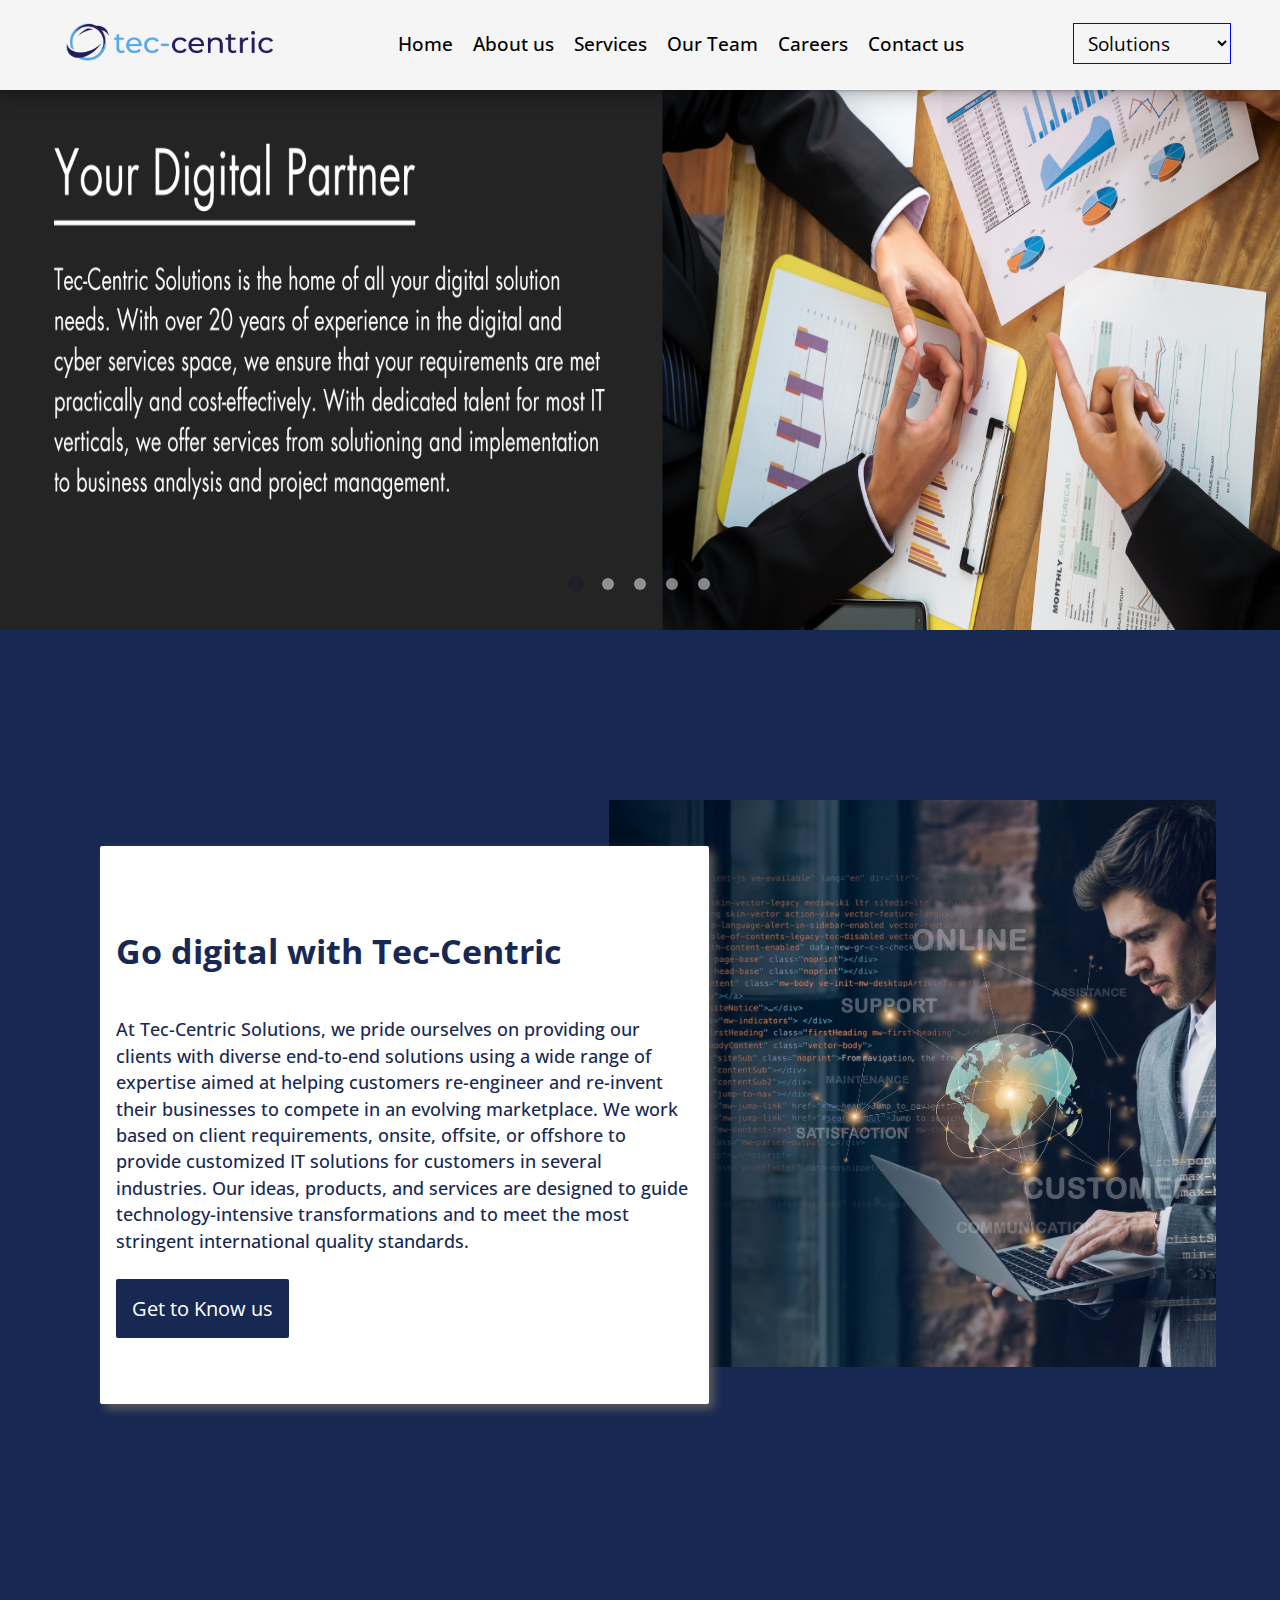
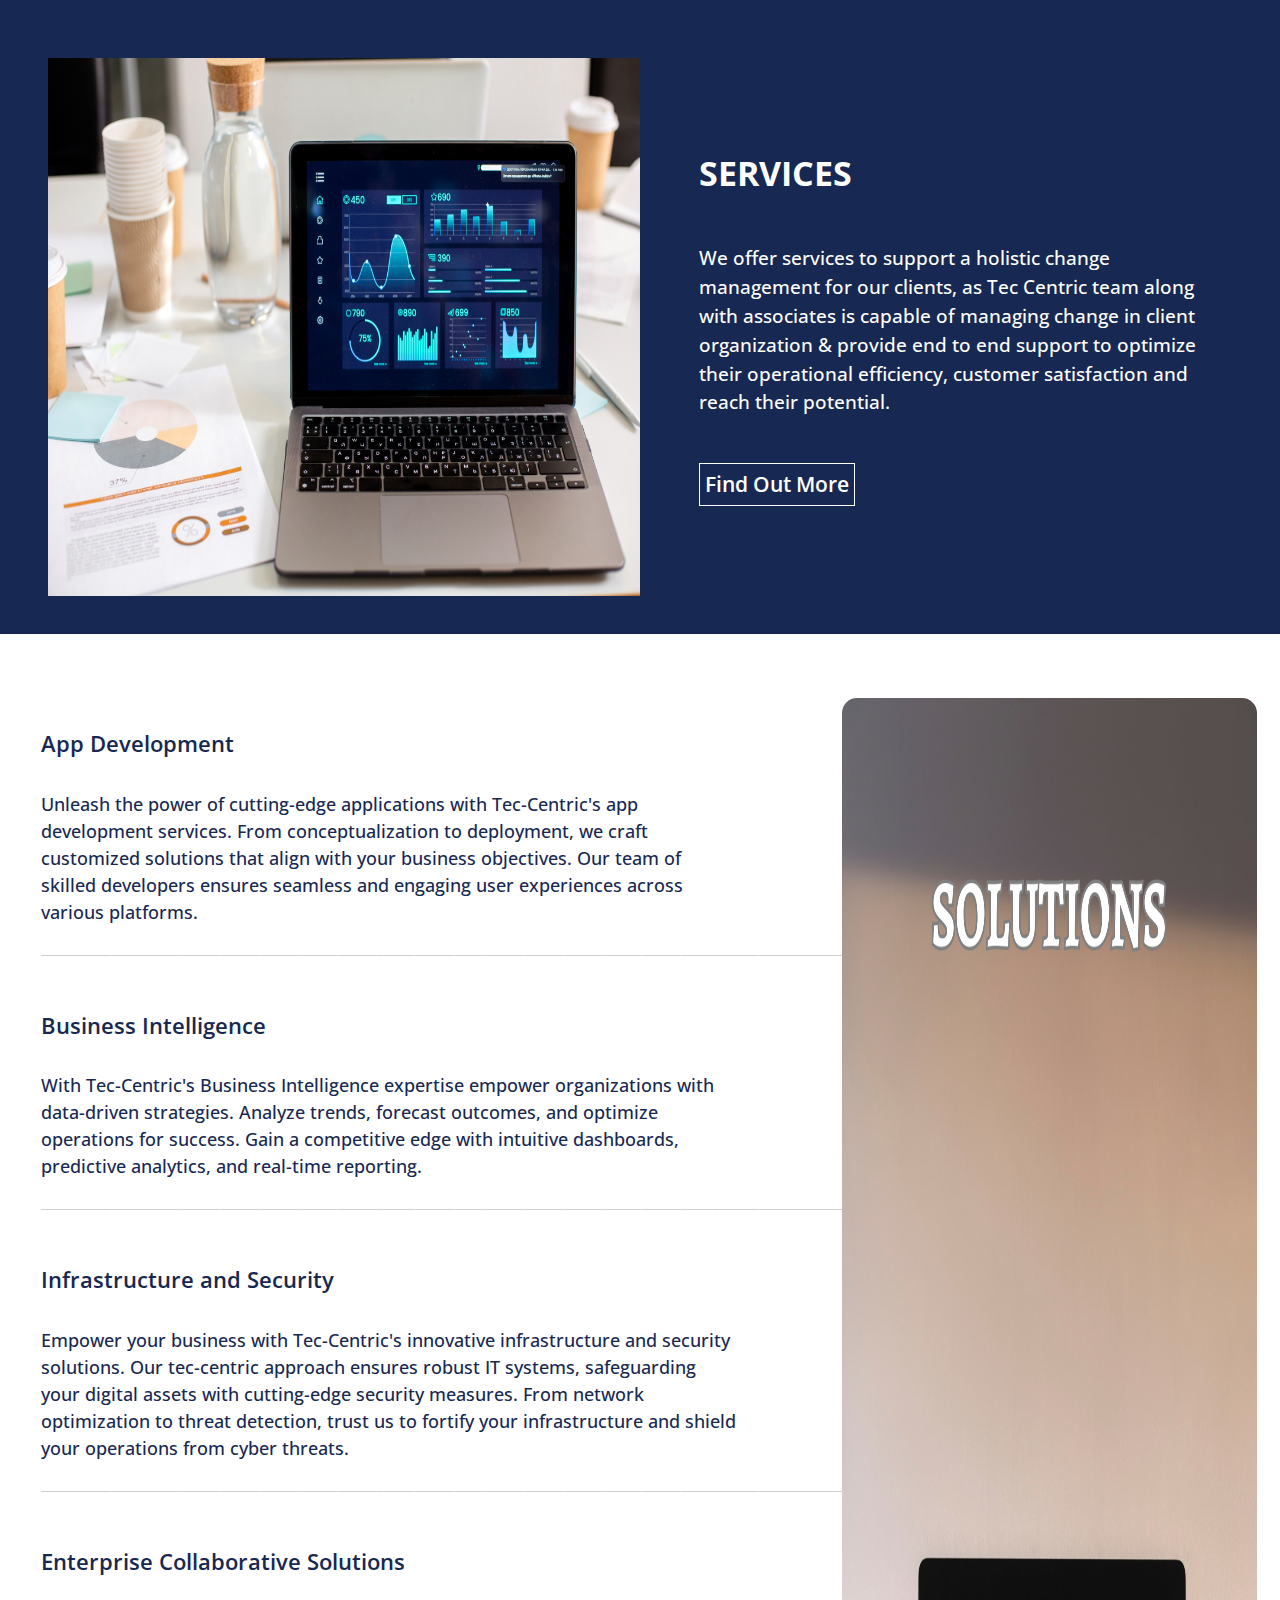
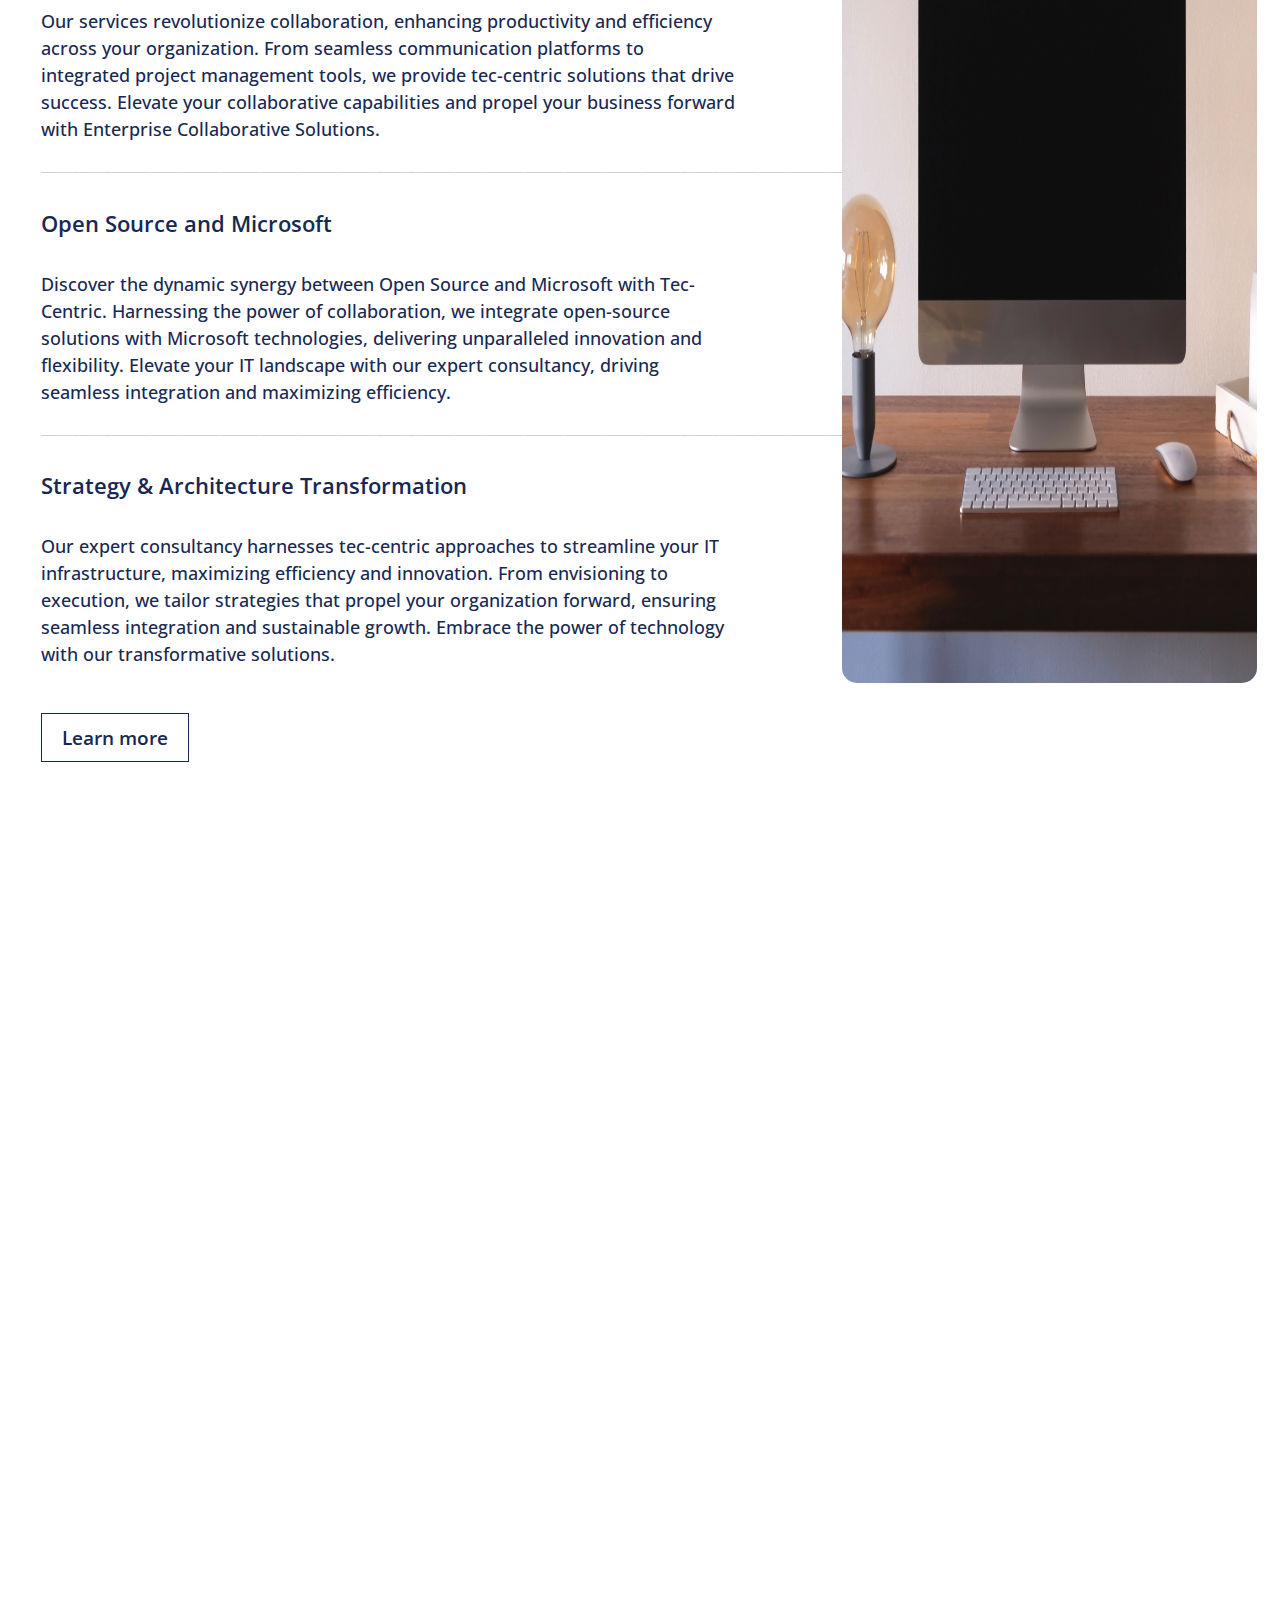
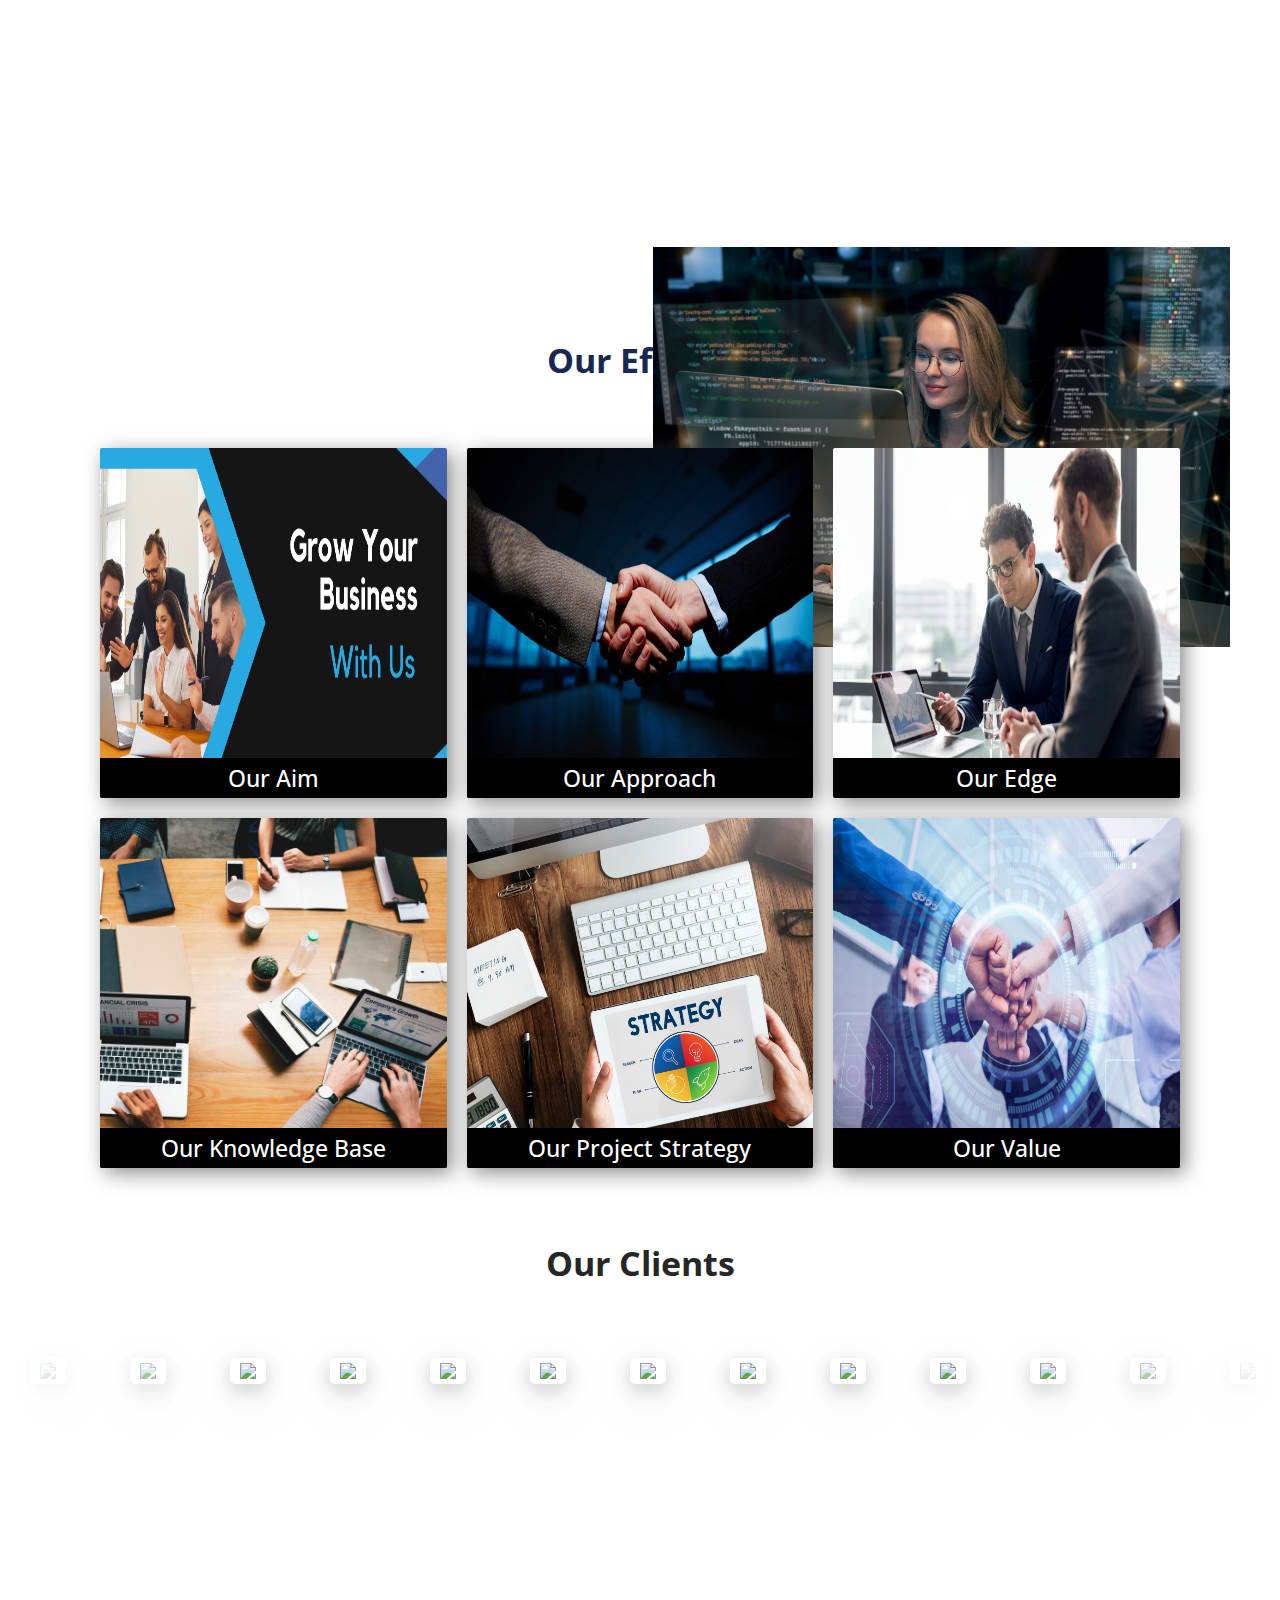
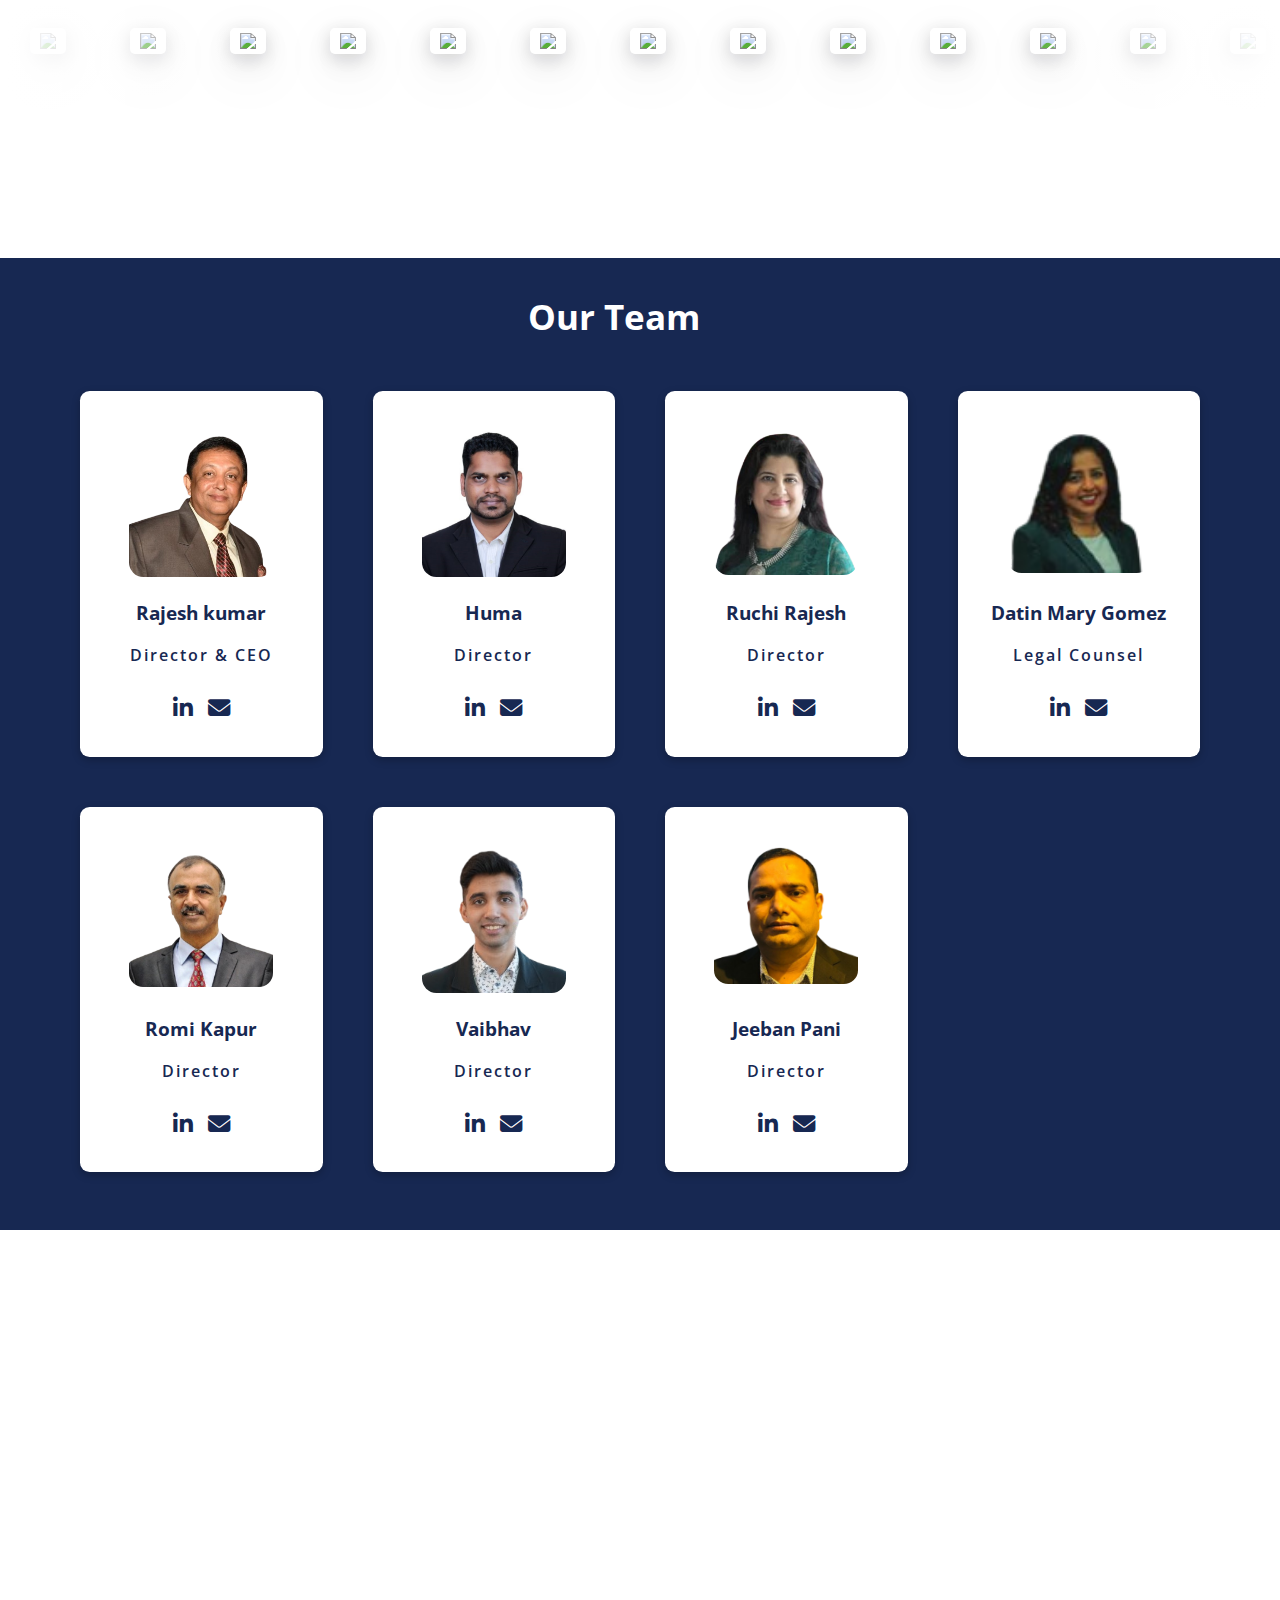
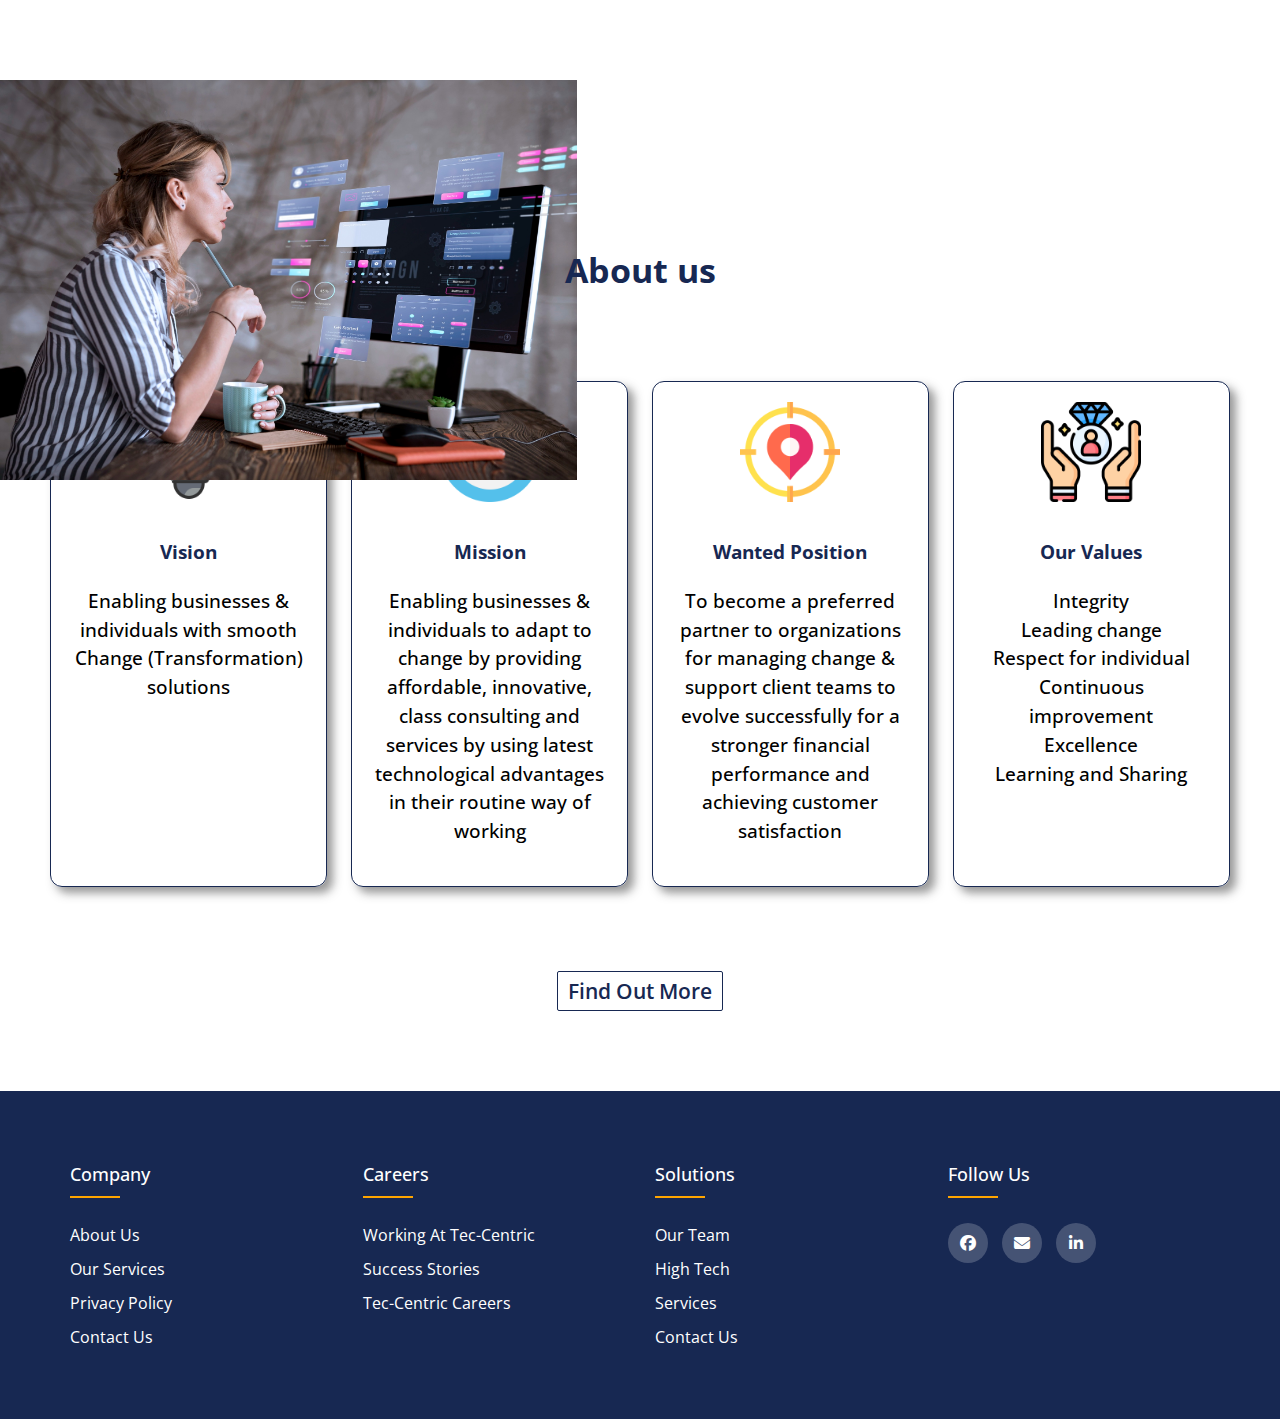
==== index.html @ 4473653d "servicepage-update" ====
<!DOCTYPE html>
<html lang="en">

<head>
  <meta charset="UTF-8" />
  <meta name="viewport" content="width=device-width, initial-scale=1.0" />
  <title>Document</title>
  <link rel="stylesheet" href="https://cdnjs.cloudflare.com/ajax/libs/font-awesome/6.5.1/css/all.min.css"
    integrity="sha512-DTOQO9RWCH3ppGqcWaEA1BIZOC6xxalwEsw9c2QQeAIftl+Vegovlnee1c9QX4TctnWMn13TZye+giMm8e2LwA=="
    crossorigin="anonymous" referrerpolicy="no-referrer" />
  <link rel="stylesheet" href="styles.css">
  <link rel="stylesheet" href="Header.css">
  <link rel="stylesheet" href="Service.css">
  <link rel="stylesheet" href="Footer.css">
  <link rel="stylesheet" href="https://cdnjs.cloudflare.com/ajax/libs/font-awesome/6.5.1/css/all.min.css">
  <link rel="stylesheet" href="casestudy.css">
  <link rel="stylesheet" href="team.css">
  <link rel="stylesheet" href="Aboutus.css">
  <link rel="stylesheet" href="client.css">
  <link rel="stylesheet" href="casestudy2.css">
  <link rel="stylesheet" href="cards.css">
  <link rel="stylesheet" href="ourteam.css">
  <link rel="stylesheet" href="https://cdnjs.cloudflare.com/ajax/libs/font-awesome/4.7.0/css/font-awesome.min.css">
<link rel="stylesheet" href="Container.css">
<link rel="stylesheet" href="card-replacement.css">
</head>

<body>
  <!-- Top Navbar -->
  <div class="nav">
    <div>
    <div class="nav-logo">
     <img src="images/tec-logo.png" alt="" id="normal-logo" class="normal-logo">
     
    </div>
    <div class="nav-whitelogo">
      
      <img src="images/logo-white.png" alt="" id="white-logo">
     </div>
    </div>
    
    <div class="nav-menubar">
      <ul>
        <li><a href="index.html">Home</a></li>

        <li><a href="Aboutus.html">About us </i></a></li>
       

        <li><a href="Service.html">Services </a></li>

        <li><a href="ourteam.html">Our Team</a></li>
     
        <li><a href="Career.html">Careers</a></li>
        <li><a href="Contactus.html">Contact us</a></li>
      </ul>
    </div>
    <div class="nav-button">
      

      <select name="links" id="login-button" class="login-button" size="1" onchange="window.location.href=this.value;">
        <option value="./index.html">Solutions</option>
        <option value="./Technology.html">Technologies</option></select>
      
    </div>
    <i class="fa-solid fa-bars" id="hidden-menubar"></i>
  </div>



  <header>

    <div class="img-slider">
      <div class="slide active">
        <img src="./images/slider/slider1.png" alt="">
        <!-- <div class="info">
          <h2>Unlock Your Digital Potential</h2>
          <p>TecCentric transforms digital efforts into lasting success. We go beyond business as usual, crafting real,
            long-term competitive advantages for your triumph.</p>
        </div> -->
      </div>
      <div class="slide">
        <img src="images/slider/slider2.png" alt="">
        <!-- <div class="info">
          <h2>Elevate Your Business Game</h2>
          <p>Don't settle for fleeting success. TecCentric empowers you to rise above the competition. Let us guide you
            in turning digital investments into sustained value and unmatched prowess.</p>
        </div> -->
      </div>
      <div class="slide">
        <img src="images/slider/slider3.png" alt="">
        <!-- <div class="info">
          <h2>Digitalization with Impact</h2>
          <p>Experience the difference with TecCentric. We don't just enable; we empower. Our focus is on creating
            tangible value from your digitalization endeavors, ensuring lasting impact in the digital landscape.</p>
        </div> -->
      </div>
      <div class="slide">
        <img src="./images/slider/slider4.jpg" alt="">
        <div class="info">
          <h2>Strategic Digital Evolution</h2>
          <p>At TecCentric, we strategize for your digital evolution. No short-term gains here. Let us partner with you
            to build strategies that foster enduring success and set you apart in the evolving digital arena.</p>
        </div>
      </div>
      <div class="slide">
        <img src="./images/slider/slider5.jpg" alt="">
        <div class="info">
          <h2>Future-Proof Your Success</h2>
          <p>TecCentric goes beyond the ordinary. We're not just about survival; we're about thriving. Join us in
            future-proofing your success, turning digital challenges into opportunities that last.</p>
        </div>
      </div>
      <div class="navigation">
        <div class="btn active"></div>
        <div class="btn"></div>
        <div class="btn"></div>
        <div class="btn"></div>
        <div class="btn"></div>
      </div>
    </div>



  </header>



  <section class="Bg-img">
    <div class="container">
      <div class="left-div">
        <div class="content">
          
        <h2>Go digital with Tec-Centric</h2>
        <p>At Tec-Centric Solutions, we pride ourselves on providing our clients with diverse end-to-end solutions using a wide range of expertise aimed at helping customers re-engineer and re-invent their businesses to compete in an evolving marketplace. We work based on client requirements, onsite, offsite, or offshore to provide customized IT solutions for customers in several industries. Our ideas, products, and services are designed to guide technology-intensive transformations and to meet the most stringent international quality standards.</p>
             <a href="#">Get to Know us
              <!-- <span class="sp-only">ed in 2002, a diverse end-to-end </span> -->
             </a>
        </div>
       
       
      
  
      </div>
      <div class="right-div">
        <!-- <img src="images/img1.png" alt=""> -->
      </div>
  
    </div>
  </section>





  <div class="service">
      <section>
      <!-- Deleted Name of the class(something like animate-section) + section. Showing no errors. The class name was not allowing certain commands for some reason. After deleting it everything works fine. -->

      <div class="contain">
        
        <div class="service-right">
          <!-- <img src="images/services2.jpg" alt=""> -->
        </div>
        <div class="service-left">
          <h2>SERVICES</h2>
          <p>We offer services to support a holistic change management for our clients, as Tec Centric team along with
            associates is capable of managing change in client organization & provide end to end support to optimize
            their operational efficiency, customer satisfaction and reach their potential.
          </p>
          <a href="./Service.html">Find Out More</a>     
        </div>
       
  
      </div>
    

      
  
  
  
      </section>
  </div>


  <div class="service-card">
        
      
    <div class="content-left">
        <div>
        <h3>App Development</h3>
        <p>
          Unleash the power of cutting-edge applications with Tec-Centric's app development services. From
          conceptualization to deployment, we craft customized solutions that align with your business objectives.
          Our team of skilled developers ensures seamless and engaging user experiences across various platforms.
        </p>
      </div>
       <Pre>________________________________________________________________________________________________________
    </Pre>
       <div>
       <h3>Business Intelligence</h3>
       <p>
      With Tec-Centric's Business Intelligence expertise empower organizations with data-driven strategies. 
      Analyze trends, forecast outcomes, and optimize operations for success. Gain a competitive edge with intuitive dashboards, predictive analytics, and real-time reporting.
       </p>
       </div>



     <Pre>_________________________________________________________________________________________________________
   </Pre>
     <div>
          <h3>Infrastructure and Security</h3>
             <p>
  Empower your business with Tec-Centric's innovative infrastructure and security solutions. Our tec-centric approach ensures robust IT systems, safeguarding your digital assets with cutting-edge security measures. 
  From network optimization to threat detection, trust us to fortify your infrastructure and shield your operations from cyber threats.
          </p>
        </div>
    <Pre>_________________________________________________________________________________________________________
        </Pre>
    <div>
    <h3>Enterprise Collaborative Solutions</h3>
    <p>
      Our services revolutionize collaboration, enhancing productivity and efficiency across your organization. From seamless communication platforms to integrated project management tools, we provide tec-centric solutions that drive success. 
      Elevate your collaborative capabilities and propel your business forward with Enterprise Collaborative Solutions.
    </p>
  </div>
  <Pre>_________________________________________________________________________________________________________
</Pre>
<div>
<h3>Open Source and Microsoft</h3>
<p>
  Discover the dynamic synergy between Open Source and Microsoft with Tec-Centric. Harnessing the power of collaboration, we integrate open-source solutions with Microsoft technologies, delivering unparalleled innovation and flexibility. 
  Elevate your IT landscape with our expert consultancy, driving seamless integration and maximizing efficiency.
</p>
</div>
 <Pre>_________________________________________________________________________________________________________
</Pre>
<div>
<h3>Strategy & Architecture Transformation</h3>
<p>
  Our expert consultancy harnesses tec-centric approaches to streamline your IT infrastructure, maximizing efficiency and innovation. 
  From envisioning to execution, we tailor strategies that propel your organization forward, ensuring seamless integration and sustainable growth. 
  Embrace the power of technology with our transformative solutions.
</p>
</div>



    </div>
        <div class="content-right">
            <img src="./images/service/Brown and Black Minimalist Modern Technology Instagram Story.png" alt="">
        </div>
    
      <div class="service-card-button"><a href="./Service.html">Learn more</a></div>
    
</div>



  <section class="animated-section">

    <div class="promo">
      <div class="left">
        <h5>Let’s Get in Touch</h5>
        <h2>LET'S TALK ABOUT YOUR <br>IT SERVICES NEEDS</h2>
        <p>With constant change across every industry, successful companies nowadays must be agile in adopting and
          implementing the right technologies.</p>
      </div>
      <div class="right">
        <button type="button"><a href="./Service.html">Get Started Now</a></button>
      </div>
    </div>

  </section>


  <section class="animated-section">
    <div class="casestudy">
      <div class="left">
        <h2>We focus on bringing <br> Values and solve business <br>main challenges</h2>
        <p>We combine the strength of our ecosystem, best practices, cloud customization capabilities, integration
          experience, and specific industry expertise to enable enterprises on their digital transformation journey.</p>
        <a href="">Find Out More</a>
      </div>
      <div class="right">
       <img src="images/S.W-1-1.jpg" alt="">
      </div>
    </div>

  </section>





  <!-- 
  <section>

    <div class="tcontainer">
      <h2>Technology Partners</h2>
      <div class="card__container">
        <article class="card__article">
          <img src="images/tech 1.jpg" alt="image" class="card__img">

          <div class="card__data">
            <span class="card__description">Vancouver Mountains, Canada</span>
            <h2 class="card__title">The Great Path</h2>
            <a href="#" class="card__button">Read More</a>
          </div>
        </article>

        <article class="card__article">
          <img src="images/30756.jpg" alt="image" class="card__img">

          <div class="card__data">
            <span class="card__description">Poon Hill, Nepal</span>
            <h2 class="card__title">Starry Night</h2>
            <a href="#" class="card__button">Read More</a>
          </div>
        </article>

        <article class="card__article">
          <img src="images/3381457.jpg" alt="image" class="card__img">

          <div class="card__data">
            <span class="card__description">Bojcin Forest, Serbia</span>
            <h2 class="card__title">Path Of Peace</h2>
            <a href="#" class="card__button">Read More</a>
          </div>
        </article>
      </div>
    </div>

  </section> -->
  <!-- technology -->

<div class="tec-work">
  <div class="tec-work-head"><h1>Our Efforts</h1></div>
  <div class="tec-container">

    <div class="tec-card">
      <img src="./images/Our efforts/Black And Blue Modern Business Facebook Cover.png" alt="Placeholder Image">
      <div class="intro">
        <h1>Our Aim</h1>
        <p>To help Customers achieve their business objectives, by providing Innovative, Budget
          focused, according to the requirement, Best in class consulting, IT solutions and services.
        </p>
  
        <!-- <p>This is a <span>placeholder</span> description for card 2.</p> -->
  
      </div>
    </div>

    <div class="tec-card">
      <img src="./images/Our efforts/Our-approach.jpg" alt="Placeholder Image">
      <div class="intro">
        <h1>Our Approach</h1>
        <p>Our approach is to use consistent global solutions, methods, tools and technology tailored to
          the specific needs of our customers, and to bring to bear the right combination of skills, capabilities and
          experience from our global team. And because we understand that to achieve full potential requires consistent
          processes and methodologies as well as tailored services, it is our endeavour that our clients benefit from
          our domain and subject matter insights, relevant business knowledge and open, effective communication.
        </p>
        <!-- <p>This is a <span>placeholder</span> description for card 2.</p> -->
      </div>
    </div>
    
    <div class="tec-card">
      <img src="./images/Our efforts/Our-Edge.jpg" alt="Placeholder Image">
      <div class="intro">
        <h1>Our Edge</h1>
        <p>At Tec-Centric we use a technology driven and Budget focused Delivery Model (BDM) to accelerate
          schedules with a high degree of time and cost predictability. Tec-Centric provides solutions for organizations
          that are scalable (adding applications and users), flexible (handling varying business contingency
          requirements) and follow international standards that are cost effective and support their respective business
          processes.
        </p>
        <!-- <p>This is a <span>placeholder</span> description for card 2.</p> -->
      </div>
    </div>
  
    <div class="tec-card">
      <img src="./images/Our efforts/Our-Knowledge.jpg" alt="Placeholder Image">
      <div class="intro">
        <h1>Our Knowledge Base</h1>
        <p>We understand the value of “Knowledge Base”, and therefore, Tec-Centric’ knowledge base is also
          being continuously expanded/ enriched through collaborative research with top academic institutions and
          partnering with technology leaders. These alliances gave us both experience and expertise in emerging future
          technologies.
        </p>
        <!-- <p>This is a <span>placeholder</span> description for card 2.</p> -->
  
      </div>
    </div>
    
    <div class="tec-card">
      <img src="./images/Our efforts/Our-Strategy.jpg" alt="Placeholder Image">
      <div class="intro">
        <h1>Our Project Strategy</h1>
        <ul>
          <li>Relationship between key management</li>
          <li>Personnel Measurable Objectives</li>
          <li>Periodical review meetings </li>
          <li>Training vendor personnel </li>
          <li>Bridging cultural differences</li>
  
        </ul>
        <!-- <p>This is a <span>placeholder</span> description for card 2.</p> -->
  
      </div>
    </div>


    <div class="tec-card">
      <img src="./images/Our efforts/Our-Value.jpg" alt="Placeholder Image">
      <div class="intro">
        <h1>Our Value</h1>
        <ul>
          <li>Integrity </li>
          <li> Leading change </li>
          <li>Excellence</li>
          <li> Respect for individual</li>
          <li> Learning and Sharing</li>
        </ul>
        <!-- <p>This is a <span>placeholder</span> description for card 2.</p> -->
  
      </div>
    </div>
   
   
  </div>
</div>
  <div class="client">

    <span> Our Clients</span>


    <div class="logos">
      <div class="logos-slide">
       
        <img src="https://seeklogo.com/images/O/open-university-malaysia-logo-D18D74B562-seeklogo.com.png" />
        <img
          src="https://encrypted-tbn0.gstatic.com/images?q=tbn:ANd9GcQ6QPyAI55aqtvdE2WZx0zwYjM_PZBUX-jjjDLTt0B7hlNXktuPRtCkjmPbtXRyiZmSnsM&usqp=CAU" />
        <img src="https://hrasiamedia.com/2017/wp-content/uploads/2019/12/my-tsystem-2.png" />
        <img
          src="https://media.licdn.com/dms/image/C510BAQGAYF6AZgN3zA/company-logo_200_200/0/1631375244085?e=2147483647&v=beta&t=8CDryAEvytiDoVUnwSR1N96ulq1di1JgkQqzh3A0SOM" />
        <img src="https://www.contactcenterworld.com/images/company/ibm-malaysia-largex5-logo.png" />
        <img src="https://www.privasia.com/wp-content/uploads/2023/03/PRIVASIA-WEB-ASSETS-LOGOTYPE-400x150.png" />
        <img src="https://dl6pgk4f88hky.cloudfront.net/2021/12/Hexaware-logo.png" />
        <img src="https://www.temenos.com/wp-content/uploads/2022/06/hcl-logo.png" />
        <img src="https://www.allianz.com.my/content/dam/onemarketing/system/AZ_Logo_Twitter_438x220px.png" />
  
      </div>
    </div>
  
  
    <div class="logos-left">
      <div class="logos-slide-left">
        <img
          src="https://resources.wobbjobs.com/companies/c662813b-d2f7-432b-b157-cd5bcd3b4301/company_images/original/fb2cbb58-5cd4-4ec0-83a5-5f4eb8784ace-AIA%20Logo%201.PNG" />
        <img
          src="https://www.prudential.com.my/export/sites/prudential-pamb/en/.galleries/images/prudential-malaysia-logo-1200x630.jpg" />
        <img src="https://www.contactcenterworld.com/images/company/Tokio-Marine-Insurance-600px-logo.png" />
        <img
          src="https://media.licdn.com/dms/image/C511BAQExEILfILBYeA/company-background_10000/0/1584493183803/ing_insurance_bhd_cover?e=2147483647&v=beta&t=JLsB5DYvhxhS74giCns1D41GVbAdtFVn1W3quCDFa4g" />
        <img src="https://logowik.com/content/uploads/images/standard-chartered-bank-new-20211713.jpg" />
        <img src="https://upload.wikimedia.org/wikipedia/commons/2/29/Sunway_logo.jpg" />
        <img src="https://seeklogo.com/images/O/open-university-malaysia-logo-D18D74B562-seeklogo.com.png" />

  
      </div>
    </div>


  </div>



  <section class="ourteam">
    <div class="row">
      <h1>Our Team</h1>
    </div>
    <div class="row">
      <!-- Column 1-->
      <div class="column">
        <div class="card">
          <div class="img-container">
            <img src="images/ourteam/Rajesh.png" />
          </div>
          <h3>Rajesh kumar</h3>
          <p>Director & CEO</p>
          <div class="icons">
           
            <a href="#">
              <i class="fab fa-linkedin"></i>
            </a>
           
            <a href="#">
              <i class="fas fa-envelope"></i>
            </a>
          </div>
        </div>
      </div>
      <!-- Column 2-->
      <div class="column">
        <div class="card">
          <div class="img-container">
            <img src="images/ourteam/Huma.jpg" />
          </div>
          <h3>Huma</h3>
          <p>Director</p>
          <div class="icons">
            
            <a href="#">
              <i class="fab fa-linkedin"></i>
            </a>
           
            <a href="#">
              <i class="fas fa-envelope"></i>
            </a>
          </div>
        </div>
      </div>
      <!-- Column 3-->
      <div class="column">
        <div class="card">
          <div class="img-container">
            <img src="images/ourteam/Ruchi.png" />
          </div>
          <h3>Ruchi Rajesh</h3>
          <p>Director</p>
          <div class="icons">
          
            <a href="#">
              <i class="fab fa-linkedin"></i>
            </a>
           
            <a href="#">
              <i class="fas fa-envelope"></i>
            </a>
         
          </div>
        </div>
      </div>
<!-- Column 4-->
      <div class="column">
        <div class="card">
          <div class="img-container">
            <img src="images/ourteam/Mary.png" />
          </div>
          <h3>Datin Mary Gomez</h3>
          <p>Legal Counsel</p>
          <div class="icons">
           
            <a href="#">
              <i class="fab fa-linkedin"></i>
            </a>
           
            <a href="#">
              <i class="fas fa-envelope"></i>
            </a>
         
          </div>
        </div>
      </div>
<!-- Column 5-->
      <div class="column">
        <div class="card">
          <div class="img-container">
            <img src="images/ourteam/Romi.png" />
          </div>
          <h3>Romi Kapur</h3>
          <p>Director</p>
          <div class="icons">
         
            <a href="#">
              <i class="fab fa-linkedin"></i>
            </a>
           
            <a href="#">
              <i class="fas fa-envelope"></i>
            </a>
           
          </div>
        </div>
      </div>
<!-- Column 6-->
      <div class="column">
        <div class="card">
          <div class="img-container">
            <img src="images/ourteam/Vaibhav.png" />
          </div>
          <h3>Vaibhav</h3>
          <p>Director</p>
          <div class="icons">
         
            <a href="#">
              <i class="fab fa-linkedin"></i>
            </a>
           
            <a href="#">
              <i class="fas fa-envelope"></i>
            </a>
          
          </div>
        </div>
      </div>

      <div class="column">
        <div class="card">
          <div class="img-container">
            <img src="images/ourteam/jeeban pani.png" />
          </div>
          <h3>Jeeban Pani</h3>
          <p>Director</p>
          <div class="icons">
           
            <a href="#">
              <i class="fab fa-linkedin"></i>
            </a>
           
            <a href="#">
              <i class="fas fa-envelope"></i>
            </a>
        
          </div>
        </div>
      </div>

      
    </div>

  </section>    
 

<!-- 
  <section class="animated-section">
    <div class="casestudy2">
      <div class="right">
        <div class="card2">
          <img src="images/tech 1.jpg" alt="">
          <h4>IT Service</h4>
          <p>IT services streamline operations, enhance security, and provide tech support, ensuring optimal performance
            for businesses in the digital landscape.</p>

        </div>
        <div class="card2">
          <img src="images/nasa-Q1p7bh3SHj8-unsplash.jpg" alt="">
          <h4>IT Consultancy</h4>
          <p>Expert IT Consultancy: Tailored solutions, strategic advice, and innovative tech support for business
            optimization and growth.</p>
        </div>
      </div>
      <div class="right">
        <div class="card2">
          <img src="images/tech 1.jpg" alt="">
          <h4>IT Service</h4>
          <p>IT services streamline operations, enhance security, and provide tech support, ensuring optimal performance
            for businesses in the digital landscape.</p>

        </div>
        <div class="card2">
          <img src="images/nasa-Q1p7bh3SHj8-unsplash.jpg" alt="">
          <h4>IT Consultancy</h4>
          <p>Expert IT Consultancy: Tailored solutions, strategic advice, and innovative tech support for business
            optimization and growth.</p>
        </div>
      </div>
    </div>

  </section> -->


  <section class="animated-section">
    <div class="casestudy">

      <div class="right">
        <img src="images/S.W-2-1.jpg" alt="">
       </div>
      <div class="left">
        <h2>We focus on bringing <br> value and solve business <br>main challenges</h2>
        <p>We combine the strength of our ecosystem, best practices, cloud customization capabilities, integration
          experience, and specific industry expertise to enable enterprises on their digital transformation journey.</p>
        <a href="">Find Out More</a>
      </div>
     
    </div>

  </section>

  <!-- 

  <div class="team-member">

    <div class="team-card">
      <img src="/images/alexandre-debieve-FO7JIlwjOtU-unsplash.jpg" alt="John" style="width:100%">
      <h1>John Doe</h1>
      <p class="title">CEO & Founder, Example</p>
      <p>Harvard University</p>
      <div style="margin: 24px 0;">
        <a href="#"><i class="fa fa-dribbble"></i></a>
        <a href="#"><i class="fa fa-twitter"></i></a>
        <a href="#"><i class="fa fa-linkedin"></i></a>
        <a href="#"><i class="fa fa-facebook"></i></a>
      </div>
      <p><button>Contact</button></p>
    </div>

    <div class="team-card">
      <img src="/images/alexandre-debieve-FO7JIlwjOtU-unsplash.jpg" alt="John" style="width:100%">
      <h1>John Doe</h1>
      <p class="title">CEO & Founder, Example</p>
      <p>Harvard University</p>
      <div style="margin: 24px 0;">
        <a href="#"><i class="fa fa-dribbble"></i></a>
        <a href="#"><i class="fa fa-twitter"></i></a>
        <a href="#"><i class="fa fa-linkedin"></i></a>
        <a href="#"><i class="fa fa-facebook"></i></a>
      </div>
      <p><button>Contact</button></p>
    </div>

    <div class="team-card">
      <img src="/images/alexandre-debieve-FO7JIlwjOtU-unsplash.jpg" alt="John" style="width:100%">
      <h1>John Doe jjg</h1>
      <p class="title">CEO & Founder, Example</p>
      <p>Harvard University</p>
      <div style="margin: 24px 0;">
        <a href="#"><i class="fa fa-dribbble"></i></a>
        <a href="#"><i class="fa fa-twitter"></i></a>
        <a href="#"><i class="fa fa-linkedin"></i></a>
        <a href="#"><i class="fa fa-facebook"></i></a>
      </div>
      <p><button>Contact</button></p>
    </div>

    <div class="team-card">
      <img src="/images/alexandre-debieve-FO7JIlwjOtU-unsplash.jpg" alt="John" style="width:100%">
      <h1>John Doe 2</h1>
      <p class="title">CEO & Founder, Example</p>
      <p>Harvard University</p>
      <div style="margin: 24px 0;">
        <a href="#"><i class="fa fa-dribbble"></i></a>
        <a href="#"><i class="fa fa-twitter"></i></a>
        <a href="#"><i class="fa fa-linkedin"></i></a>
        <a href="#"><i class="fa fa-facebook"></i></a>
      </div>
      <p><button>Contact</button></p>
    </div>

    <div class="team-card">
      <img src="/images/alexandre-debieve-FO7JIlwjOtU-unsplash.jpg" alt="John" style="width:100%">
      <h1>John Doe 3</h1>
      <p class="title">CEO & Founder, Example</p>
      <p>Harvard University</p>
      <div style="margin: 24px 0;">
        <a href="#"><i class="fa fa-dribbble"></i></a>
        <a href="#"><i class="fa fa-twitter"></i></a>
        <a href="#"><i class="fa fa-linkedin"></i></a>
        <a href="#"><i class="fa fa-facebook"></i></a>
      </div>
      <p><button>Contact</button></p>
    </div>

  </div>
 -->

  <div class="aboutus">
    <div class="border"></div>
   <div>

      <span>About us</span>
      <!-- <h4>Tec-Centric Technologies Sdn. Bhd. is a specialized arm of Tec-Centric Group, combining the best of two worlds
        a successful Technology business (over 2 decades TCS Prescence in Malaysia) with Transport domain expertise to
        provide diverse technology assisted end-to-end Logistics Consulting solutions aimed at helping customers
        re-engineer and reorganize their businesses to compete successfully in an ever-changing marketplace</hr>
        -->
 
      </div>
      <div class="aboutus-cards">

        <div class="about-card">
         
          <img src="./images/about us/vision_2421304.png" alt="">
          <!-- <i class="fas fa-brush"></i> -->
      
        <h3>Vision</h3>
        <p>
          Enabling businesses & individuals with smooth Change (Transformation) solutions
      </div>
      
      <div class="about-card">
      
        <img src="./images/about us/target_610064.png" alt="">
        <!-- <i class="fas fa-brush"></i> -->
      
      <h3>Mission</h3>
      <p>
        Enabling businesses & individuals to adapt to change by providing affordable, innovative, class consulting
        and services by using latest technological advantages in their routine way of working
      </p>
      </div>
      
      <div class="about-card">
      
      <img src="./images/about us/wanted position.png" alt="">
      <!-- <i class="fas fa-brush"></i> -->
      
      <h3>Wanted Position</h3>
      <p>
        To become a preferred partner to organizations for managing change & support client teams to evolve
        successfully for a stronger financial performance and achieving customer satisfaction
      </p>
      </div>
      
      <div class="about-card">
      
      <img src="./images/about us/values_11340020.png" alt="">
      <!-- <i class="fas fa-brush"></i> -->
      
      <h3>Our Values</h3>
      <p>
        Integrity <br> Leading change <br>Respect for individual <br>Continuous improvement <br>Excellence<br> Learning and
        Sharing
      </div>
      </div>
      <div class="readmore">
        <a href="Aboutus.html">Find Out More</a>
      </div>
</div>

   

  
<!-- <section class="animated-section">

  <div class="promo">
    <div class="left">
      <h5>Let’s Get in Touch</h5>
      <h2>LET'S TALK ABOUT YOUR <br>IT SERVICES NEEDS</h2>
      <p>With constant change across every industry, successful companies nowadays must be agile in adopting and
        implementing the right technologies.</p>
    </div>
    <div class="right">
      <button type="button"><a href="./Service.html">Get Started Now</a></button>
    </div>
  </div>

</section> -->

  


  <footer class="footer">
    <div class="footer-container">
      <div class="row">
        <div class="footer-col">
          <h4>company</h4>
          <ul>
            <li><a href="Aboutus.html">about us</a></li>
            <li><a href="Service.html">our services</a></li>
            <li><a href="Service.html">privacy policy</a></li>
            <li><a href="Career.html">Contact Us</a></li>
          </ul>
        </div>
        <div class="footer-col">
          <h4>Careers</h4>
          <ul>
            <li><a href="#">Working at Tec-Centric</a></li>
          
            <li><a href="#">Success stories</a></li>
            <li><a href="#">Tec-Centric Careers</a></li>
          </ul>
        </div>
        <div class="footer-col">
          <h4>Solutions</h4>
          <ul>
            <li><a href="ourteam.html">Our Team</a></li>
            <li><a href="index.html">High Tech</a></li>
             <li><a href="Service.html">Services</a></li>
             <li><a href="Contactus.html">Contact us</a></li>
            
          </ul>
        </div>
        <div class="footer-col">
          <h4>follow us</h4>
          <div class="social-links">
            <a href="#"><i class="fab fa-facebook-f"></i></a>
            
            <a href="mailto:hr@tec-centric.com"><i class="fas fa-envelope"></i></a>
            <a href="#"><i class="fab fa-linkedin-in"></i></a>
          
          </div>
        </div>
      </div>
    </div>
  </footer>












  <script src="centirc.js" type="text/javascript">
    


  </script>
  <script src="toggle.js"></script>
</body>

</html>
---- styles.css ----
@font-face {
  font-family: 'Open Sans';
  src: url('fonts/OpenSans-BoldItalic.woff2') format('woff2'),
      url('fonts/OpenSans-BoldItalic.woff') format('woff');
  font-weight: bold;
  font-style: italic;
  font-display: swap;
}

@font-face {
  font-family: 'Open Sans';
  src: url('fonts/OpenSans-ExtraBold.woff2') format('woff2'),
      url('fonts/OpenSans-ExtraBold.woff') format('woff');
  font-weight: bold;
  font-style: normal;
  font-display: swap;
}

@font-face {
  font-family: 'Open Sans';
  src: url('fonts/OpenSans-ExtraBoldItalic.woff2') format('woff2'),
      url('fonts/OpenSans-ExtraBoldItalic.woff') format('woff');
  font-weight: bold;
  font-style: italic;
  font-display: swap;
}


@font-face {
  font-family: 'Open Sans';
  src: url('fonts/OpenSans-Medium.woff2') format('woff2'),
      url('fonts/OpenSans-Medium.woff') format('woff');
  font-weight: 500;
  font-style: normal;
  font-display: swap;
}



@font-face {
  font-family: 'Open Sans';
  src: url('fonts/OpenSans-MediumItalic.woff2') format('woff2'),
      url('fonts/OpenSans-MediumItalic.woff') format('woff');
  font-weight: 500;
  font-style: italic;
  font-display: swap;
}

@font-face {
  font-family: 'Open Sans';
  src: url('fonts/OpenSans-Regular.woff2') format('woff2'),
      url('fonts/OpenSans-Regular.woff') format('woff');
  font-weight: normal;
  font-style: normal;
  font-display: swap;
}



@font-face {
  font-family: 'Open Sans';
  src: url('fonts/OpenSans-Bold.woff2') format('woff2'),
      url('fonts/OpenSans-Bold.woff') format('woff');
  font-weight: bold;
  font-style: normal;
  font-display: swap;
}

@font-face {
  font-family: 'Open Sans';
  src: url('fonts/OpenSans-Italic.woff2') format('woff2'),
      url('fonts/OpenSans-Italic.woff') format('woff');
  font-weight: normal;
  font-style: italic;
  font-display: swap;
}


@font-face {
  font-family: 'Open Sans';
  src: url('fonts/OpenSans-SemiBold.woff2') format('woff2'),
      url('fonts/OpenSans-SemiBold.woff') format('woff');
  font-weight: 600;
  font-style: normal;
  font-display: swap;
}

@font-face {
  font-family: 'Open Sans';
  src: url('fonts/OpenSans-SemiBoldItalic.woff2') format('woff2'),
      url('fonts/OpenSans-SemiBoldItalic.woff') format('woff');
  font-weight: 600;
  font-style: italic;
  font-display: swap;
}










*{
    margin: 0;
    padding: 0;
}
*, *::before, *::after {
    box-sizing: border-box;
  }

 


body{
  /* background-color: #FFF8DC; */
    box-sizing: border-box;
    font-family: "Open Sans", verdana, Helvetica, sans-serif;
}

/* Top navbar */



.nav{
    height: 10vh;
    width: 100%;
    display: flex;
    justify-content: space-around;
    align-items: center;
    padding-bottom: 5px;
    /* background-image: linear-gradient(to left,rgb(2, 2, 68), rgb(18, 18, 30), rgb(32, 32, 41),rgb(32, 32, 41), rgb(12, 11, 11), rgb(6, 6, 6) ) ; */

/* background-color: #FFF8DC; */
background-image: linear-gradient( rgba(66, 64, 64, 0.628), rgba(66, 64, 64, 0.527), rgba(147, 138, 138, 0.146));
    box-sizing: border-box;
    flex-wrap: wrap;
position: absolute;
z-index: 100;
box-shadow: rgba(0, 0, 0, 0.07) 0px 1px 1px, rgba(0, 0, 0, 0.07) 0px 2px 2px, rgba(0, 0, 0, 0.07) 0px 4px 4px, rgba(0, 0, 0, 0.07) 0px 8px 8px, rgba(0, 0, 0, 0.07) 0px 16px 16px;;
box-sizing: border-box;

}

.nav:hover{
  opacity: 1;
background-image: none;
  background-color: whitesmoke;
  a{ color: #000;}
  .login-button{
    color: #000;
    border: 1px solid #0000FF;
  }
  .nav-logo img{
    background-color: transparent;
    display: block;
  }
  .nav-whitelogo img{
    display: none;
  }
  #hidden-menubar{
    color: #000;
  }
  
}

.navy{
  opacity: 1;
background-image: none;
  background-color: whitesmoke;
  position: sticky;
  top: 0%;
  a{ color: #000;}
  .login-button{
    color: #000;
    border: 1px solid #0000FF;
    font-family: "Open Sans", verdana, Helvetica, sans-serif ;
    font-weight: 500;
  }
  .nav-logo img{
    background-color: transparent;
    display: block;
  }
  .nav-whitelogo img{
    display: none;
  }
  
}

.navy .nav-menubar ul li a{
  color: #000;
}



/* @keyframes nav-color-change {
    
    
} */

/* Company Titel */

.nav-logo img{
  width: 15rem;
  
  padding: 0px 15px ;
    border-radius: 2px;
    display: none;
     
}

.nav-whitelogo img{
  width: 15rem;
  
  padding: 0px 15px ;
    border-radius: 2px;
     
}


/* .nav-logo h1 a{
    text-decoration: none;
    background-image: linear-gradient(to right, yellow, rgb(255, 51, 0), rgb(255, 60, 0));
    padding: 10px 0px 0px 0px;
    background-clip: text;
    color: transparent;
    
    
} */
/* .nav h1 {
    font-size: 2.8rem;
    line-height:14px;
    
    
    

} */
.nav-logo{
    width: auto;
  display: flex;
  align-items: center;
  height: auto;
  margin-top: 0.4%;
    
    
}
.nav-whitelogo{
  width: auto;
  display: flex;
  align-items: center;
  height: auto;
  margin-top: 0.4%;
}

/* .nav h1 span{
    font-size: 0.8rem;
    padding-left: 60px;
    
} */

/* Menubar-section */

.nav-menubar ul{
    display: flex;
    
}
.nav-menubar ul li{
    list-style: none;
    /* padding: 10px 20px; */
    margin-top: 0.5%;
}

.nav-menubar ul li a{
    text-decoration: none;
    font-family: "Open Sans", verdana, Helvetica, sans-serif;
    font-size: 1.2rem;
    
    font-weight: 500;
    
    padding: 5px 10px;
    
    color: #fff;
    position: relative;
    margin-top: 0.5%;
}

.submenu{
    display: none;
}

/* Button section  */
.login-button {
   
  margin-top: 0.9%;
    
        border: 1px solid #fff;
        background: none;
        padding: 5px 10px;
        font-family: "Open Sans", verdana, Helvetica, sans-serif;
        font-size: 1.2rem;
        
        cursor: pointer;
        /* margin: 10px; */
        /* transition: 0.5s;
        background-position: 0 2.5%; */
        /* background: linear-gradient(#FFF8DC 50%, #0000FF 50%); */
        /* background-color: transparent;
        background-size: 100% 200%;
        background-position: 0 2.5%;
        position: relative;
        overflow: hidden;
        border-radius: 2px; */
        
        
color: #fff;


}
.login-button option{
  background-color: #ffffff;
  font-weight: 500;
  
}

.login-button option a{
  color: #fff;
  font-size: 1.2rem;
  text-decoration: none;
  font-family: "Open Sans", verdana, Helvetica, sans-serif;
  font-weight: 500;
  padding: 5px 10px;
  
}
/* .login-button a{
  text-decoration: none;
    font-size: 1.2rem;
    
    font-weight: 300;
    
    padding: 5px 10px;
    font-family: 'Basis Grotesque Pro' ;
    color: #fff;

    background-color: transparent;
    background-size: 100% 200%;
    background-position: 0 2.5%;
    position: relative;
    overflow: hidden;
    border-radius: 2px;
    transition: 0.5s;
        background-position: 0 2.5%;
        border: 1px solid #fff;
        background: none;
        padding: 5px 10px;
        font-size: 1.2rem;
        font-family: 'Basis Grotesque Pro' ;
        cursor: pointer;
} */

.login-button:hover{
    background-color: #55AAE5;
    color: #ffffff;
     option a{
      color: #ffffff;
      font-weight: 500;
      font-family: "Open Sans", verdana, Helvetica, sans-serif ;
    }
  #login-button:hover{
    color: #ffffff;
    font-family: "Open Sans", verdana, Helvetica, sans-serif;
    font-weight: 500;
  }
   
}

/* .login-button a:hover{
  color: #fff;
  
} */

/* 
.nav-menubar ul li a::after{
    content: "";
    position: absolute;
    left: 0;
    bottom: 0;
    height: 3px;
    width: 0%;
    background-color:orange;
    transition: all ease 1s;

} */

/* .nav-menubar ul li a:hover::after{
 
    width: 100%;


} */
.login-button option:hover{
  color: #ffffff;
  font-family: "Open Sans", verdana, Helvetica, sans-serif;
  font-weight: 500;
}
.nav-menubar ul li a:hover{
  padding: 5px 10px;
  border: 1px solid #0000FF;
  color: #fff;
  background: #55AAE5;
  transition: 0.5s all;
  border-radius: 2px;
}


/* hidden menu section */

#hidden-menubar{
    font-size: 2rem;
    color: #fff;
    display: none;
    
}

/* Top-navbar-responsive section */

@media screen and (max-width: 768px){
 

  body{
    box-sizing: border-box;
  }

    #hidden-menubar{
        font-size: 2rem;
        color: #ffffff;
        display:block;
        line-height: 1px;
        position: absolute;
        top: 30px;
        left: 90%;
    }
   .nav-logo{
    align-items: center;
   }
   .nav-whitelogo{
    align-items: center;
   }
    .nav-logo img{
        padding: 0px 5px 0px 5px;
        background-color: transparent;
    }
    .nav-whitelogo img{
      padding: 0px 5px 0px 5px;
        background-color: transparent;
    }

.nav{
    height: fit-content;
    width: 100%;
    
    display: block;
    text-align: center;
    
    background-image: linear-gradient( rgba(66, 64, 64, 0.628), rgba(66, 64, 64, 0.527), rgba(147, 138, 138, 0.146));


}
/* #ffffff48 */
/* Company Titel */

/* .nav-logo h1 a{
    text-decoration: none;
    background-image: linear-gradient(to right, yellow, rgb(255, 51, 0), rgb(255, 60, 0));
    padding: 10px 0px 0px 0px;
    background-clip: text;
    color: transparent;
    
    
    
}
.nav h1 {
    font-size: 2.8rem;
    line-height:14px;
    padding-top: 35px;
    
    

} */

/* .nav h1 span{
    font-size: 0.8rem;

    margin-left: 3%;
} */

/* Menubar-section */

.nav .nav-menubar ul{
    display: none;

}


.nav .submenu{
    display: none;
}

/* button-section */
 .nav-button{
    
    display: none;
}


.navx .nav{
    height: fit-content;
    width: 100%;
    
    display: block;
    text-align: center;
    
    background-color: #ffffff;
    
    
   
    
    /* background-image: linear-gradient(to left,rgb(2, 2, 68), rgb(18, 18, 30), rgb(32, 32, 41),rgb(32, 32, 41), rgb(12, 11, 11), rgb(6, 6, 6) ) ;
     */

}

/* Company Titel */

/* .navx .nav-logo h1 a{
    text-decoration: none;
    background-image: linear-gradient(to right, yellow, rgb(255, 51, 0), rgb(255, 60, 0));
    padding: 10px 0px 0px 0px;
    background-clip: text;
    color: transparent;
    
    
    
}
.navx h1 {
    font-size: 2.8rem;
    line-height:14px;
    padding-top: 35px;
    
    

} */

/* .nav h1 span{
    font-size: 0.8rem;

    margin-left: 4%;
} */

/* Menubar-section */

.navx .nav-menubar ul{
    display: block;
    
}
.navx .nav-menubar ul li{
    list-style: none;
    /* padding: 10px 30px; */
}

.navx .nav-menubar ul li a{
    text-decoration: none;
    font-family: "Open Sans", verdana, Helvetica, sans-serif;
    font-size: 1.5rem;
    color: #000;
    font-weight: 600;
    
    padding: 5px;
}
.navx .login-button{
  font-family: "Open Sans", verdana, Helvetica, sans-serif;
  font-size: 1.5rem;
  color: #000;
  font-weight: 600;
  text-align: center;

}
/* .navx .nav-menubar ul li a::after{
    content: "";
    position: absolute;
    left: 0;
    bottom: 0;
    height: 3px;
    width: 0%;
    background-color: #1D212B;
    transition: all ease 1s;

}
.navx .nav-menubar ul li a:hover::after{width: 100%;} */

.nav .submenu{
    display: none;
}

/* button-section */
.navx .nav-button{
    width: 100%;
    display: block;
    padding: 10px 0px;
}
/* .navx .nav-button button{
    
    border: 1px solid #1D212B;
    background: none;
    padding: 10px 20px;
    font-size: 1.2rem;
    font-family: "Open Sans", verdana, Helvetica, sans-serif;
    font-weight: 500;
    cursor: pointer;
    margin: 10px;
    transition: 0.8s;
    position: relative;
    overflow: hidden;
    
color: #000;
    
} */

.navx .signin-button{
    margin-left: 1%;
    padding: 8px 15px;
}

.navx .login-button{
    padding: 8px 20px;

}


/* .navx .nav-menubar ul li:hover{
   

    background-color: rgb(130, 202, 202);
    padding: 3px;
    color: rgb(54, 31, 3);
    border-top: 1px solid orangered ;
    border-bottom: 1px solid orangered ;
   
}
.navx .nav-menubar ul li a:hover{
    color: rgb(54, 31, 3);
    padding: 3px;
} */

.navx .nav-button button:hover{
    
    background-color:rgb(23,40,82); ;
    color: #ffffff;
}

.nav-menubar ul li a:hover{
    border: none;
}

.navy{
  opacity: 1;
background-image: none;
  background-color: whitesmoke;
  position: sticky;
  top: 0%;
  a{ color: #000;}
  .login-button{
    color: #000;
    border: 1px solid #0000FF;
    font-size: 1.5rem;
  }
  .login-button option{
    font-size: 1.5rem;
  }
  .nav-logo img{
    background-color: transparent;
    display: block;
  }
  .nav-whitelogo img{
    display: none;
  } .nav-whitelogo img{
    background-color: transparent;
  }
  #hidden-menubar{
    color: #000;
  }
  
  
}

.navy .nav-menubar ul li a{
  color: #000;
}




}

@media screen and (max-width: 1200px){
    .nav-menubar ul li a:hover{
        .navx .nav-menubar ul li a::after{
            content: "";
            position: absolute;
            left: 0;
            bottom: 0;
            height: 3px;
            width: 0%;
            background-color: #1D212B;
            transition: all ease 1s;
            
        
        }
        .navx .nav-menubar ul li a:hover::after{width: 100%;}
        
    }
}




.promo{
    height: 60vh;
    display: flex;
    padding: 50px 30px;
    align-items: center;
    background-color: rgb(23,40,82);
    color: #ffffff;
    justify-content: space-evenly;
    transform: translateX(-100%);
    transition: 2s;
}

section.show-animation .promo{

  transform: translateX(0);
  

}
.promo h2{
    line-height: 95%;
    font-size: 2rem;
    font-family: "Open Sans", verdana, Helvetica, sans-serif;

}

.promo .left{
  transition: 0.5s;
  animation: promoRight 1s linear ;
}
.promo .left, .promo .right{
    width: 50%;
    padding: 5px 0px;
    display: flex;
    box-sizing: border-box;
}
.promo .right{
    text-align: center;
    display: flex;
    justify-content: center;
   transition: 0.5s;
    animation: promoTop 1s linear ;
    
    
}
.promo .right button{
  border: 0.5px solid #ffffff;
  border-radius: 2px;
  padding: 10px;
  background-color: transparent;
  cursor: pointer;
  overflow: hidden;
  margin-left: 15px;
  
}
.promo .right button:hover{
  box-shadow: 0 0 5px orange, 0 0 10px orange, 0 0 12px orange, 0 0 15px orange;
  transform: translateX(10px);
  transition: all ease 0.5s;

}
.promo .right a{
  font-family: "Open Sans", verdana, Helvetica, sans-serif;
  list-style-type: none;
  color: white;
  text-decoration: none;
  font-size: 1.2rem;
  font-weight: 600;
}
.promo .left p{
  font-size: 1.2rem;
  font-family: "Open Sans", verdana, Helvetica, sans-serif;
    color: #d6d6d6;
}
.promo .left{
  margin-left: 100px;
  flex-direction: column;
}
.promo .left p, .promo .left h2, .promo .left h5{
  font-family: "Open Sans", verdana, Helvetica, sans-serif;
  
  margin-bottom: 10px;
}

.promo .left h5{
  font-size: 1.5rem;
  font-family: "Open Sans", verdana, Helvetica, sans-serif;
  font-weight: 500;
}



@keyframes promoTop {
  0%{
    transform: translate(0px,-100px);
  }
  100%{
    transform: translate(0px,0px);
  }
  
}


@keyframes promoRight {
  0%{
    transform: translate(-200px,0px);
  }
  100%{
    transform: translate(0px,0px);
  }
  
}

@media screen and (max-width:960px){

  .promo {
    height: auto;
    flex-wrap: wrap;
    transform: translateX(0);
    padding: 20px 5px;
    
    justify-content: left;
    text-align: left;
  }
  .promo .left{
    text-align: left;
    margin-left: 20px;
    justify-content: left;
  }
}
@media screen and (max-width:460px){

  .promo {
    height: auto;
    flex-wrap: wrap;
    transform: translateX(0);
    padding: 20px 5px;
    
    justify-content: left;
    text-align: left;
  }
  .promo .left{
    text-align: left;
    margin-left: 20px;
    justify-content: left;
  }
}




@media screen and (max-width:760px){
  

.promo {
  height: auto;
  flex-wrap: wrap;
  transform: translateX(0);
  padding: 20px 5px;
  
  justify-content: left;
  text-align: left;
}
.promo .left{
  text-align: left;
  margin-left: 20px;
  justify-content: left;
}


.promo .left p, .promo .left h2, .promo .left h5{
  text-align: left;
  margin: 5px 10px 10px 20px;
}
.promo .left p{
  text-align: left;
}
.promo .left, .promo .right{

  width: 100%;
  animation: none;
  transform: translateX(0);
  padding: 0px;
  margin: 10px 0px;
  text-align: left;
  justify-content: left;
}

.promo h2{
  font-size: x-large;
line-height: 30px;

}


/* section.animated-section.show-animation{


  padding: 10px;
  

} */
section.show-animation .promo {
text-align: left;
}


}



.clients-scrolling-section {
  background: #f2f2f2;
}

@keyframes slide-right {
  from {
    transform: translateX(0);
  }
  to {
    transform: translateX(-100%);
  }
}

.logos-right {
  overflow: hidden;
  padding: 60px 0;
  background: white;
  white-space: nowrap;
  position: relative;
height:30vh;
}

.logos-right:before,
.logos-right:after {
  position: absolute;
  top: 0;
  width: 250px;
  height: 100%;
  content: "";
  z-index: 2;
}

.logos-right:before {
  left: 0;
  background: linear-gradient(to left, rgba(255, 255, 255, 0), white);
}

.logos-right:after {
  right: 0;
  background: linear-gradient(to right, rgba(255, 255, 255, 0), white);
}

.logos-right:hover .logos-slide {
  animation-play-state: paused;
}

.logos-slide-right {
  display: inline-block;
  animation: 35s slide-right infinite linear;
}

.logos-slide-right img {
  height: 80px;
padding: 5px 10px;
  margin: 0 30px;
box-shadow: rgba(17, 17, 26, 0.1) 0px 4px 16px, rgba(17, 17, 26, 0.1) 0px 8px 24px, rgba(17, 17, 26, 0.1) 0px 16px 56px;
border-radius: 5px;

}
.logos-slide-right img:hover{

height: 85px;
transition: 0.2s linear;
}






@keyframes slide-left {
  from {
    transform: translateX(-100%);
  }
  to {
    transform: translateX(0%);
  }
}

.logos-left {
  overflow: hidden;
  padding: 60px 0;
  background: white;
  white-space: nowrap;
  position: relative;
height:30vh;
}

.logos-left:before,
.logos-left:after {
  position: absolute;
  top: 0;
  width: 250px;
  height: 100%;
  content: "";
  z-index: 2;
}

.logos-left:before {
  left: 0;
  background: linear-gradient(to left, rgba(255, 255, 255, 0), white);
}

.logos-left:after {
  right: 0;
  background: linear-gradient(to right, rgba(255, 255, 255, 0), white);
}

.logos-left:hover .logos-slide-left {
  animation-play-state: paused;
}

.logos-slide-left {
  display: inline-block;
  animation: 35s slide-left infinite linear;
}

.logos-slide-left img {
  height: 80px;
padding: 5px 10px;
  margin: 0 30px;
box-shadow: rgba(17, 17, 26, 0.1) 0px 4px 16px, rgba(17, 17, 26, 0.1) 0px 8px 24px, rgba(17, 17, 26, 0.1) 0px 16px 56px;
border-radius: 5px;

}
.logos-slide-left img:hover{

height: 85px;
transition: 0.2s linear;
}

.client{
  height: auto;
  padding: 20px 0px;
  /* margin:20px 0px; */
  background-color: #ffffff; 
  text-align: center;
  
}

.client span{
  font-family: "Open Sans", verdana, Helvetica, sans-serif;
  font-size: 2.5rem;
  display: inline-block;
  color: #262626 ;
  padding: 0px 30px;
  font-weight: bold;
  background-color: #ffffff;

}
---- Header.css ----
@font-face {
  font-family: 'Open Sans';
  src: url('fonts/OpenSans-BoldItalic.woff2') format('woff2'),
      url('fonts/OpenSans-BoldItalic.woff') format('woff');
  font-weight: bold;
  font-style: italic;
  font-display: swap;
}

@font-face {
  font-family: 'Open Sans';
  src: url('fonts/OpenSans-ExtraBold.woff2') format('woff2'),
      url('fonts/OpenSans-ExtraBold.woff') format('woff');
  font-weight: bold;
  font-style: normal;
  font-display: swap;
}

@font-face {
  font-family: 'Open Sans';
  src: url('fonts/OpenSans-ExtraBoldItalic.woff2') format('woff2'),
      url('fonts/OpenSans-ExtraBoldItalic.woff') format('woff');
  font-weight: bold;
  font-style: italic;
  font-display: swap;
}


@font-face {
  font-family: 'Open Sans';
  src: url('fonts/OpenSans-Medium.woff2') format('woff2'),
      url('fonts/OpenSans-Medium.woff') format('woff');
  font-weight: 500;
  font-style: normal;
  font-display: swap;
}



@font-face {
  font-family: 'Open Sans';
  src: url('fonts/OpenSans-MediumItalic.woff2') format('woff2'),
      url('fonts/OpenSans-MediumItalic.woff') format('woff');
  font-weight: 500;
  font-style: italic;
  font-display: swap;
}

@font-face {
  font-family: 'Open Sans';
  src: url('fonts/OpenSans-Regular.woff2') format('woff2'),
      url('fonts/OpenSans-Regular.woff') format('woff');
  font-weight: normal;
  font-style: normal;
  font-display: swap;
}



@font-face {
  font-family: 'Open Sans';
  src: url('fonts/OpenSans-Bold.woff2') format('woff2'),
      url('fonts/OpenSans-Bold.woff') format('woff');
  font-weight: bold;
  font-style: normal;
  font-display: swap;
}

@font-face {
  font-family: 'Open Sans';
  src: url('fonts/OpenSans-Italic.woff2') format('woff2'),
      url('fonts/OpenSans-Italic.woff') format('woff');
  font-weight: normal;
  font-style: italic;
  font-display: swap;
}


@font-face {
  font-family: 'Open Sans';
  src: url('fonts/OpenSans-SemiBold.woff2') format('woff2'),
      url('fonts/OpenSans-SemiBold.woff') format('woff');
  font-weight: 600;
  font-style: normal;
  font-display: swap;
}

@font-face {
  font-family: 'Open Sans';
  src: url('fonts/OpenSans-SemiBoldItalic.woff2') format('woff2'),
      url('fonts/OpenSans-SemiBoldItalic.woff') format('woff');
  font-weight: 600;
  font-style: italic;
  font-display: swap;
}


/* *{
  margin: 0;
  padding: 0;
  box-sizing: border-box;
  font-family: "Poppins", sans-serif;
} */

/* body{
  height: 100vh;
  display: flex;
  justify-content: center;
  align-items: center;
  background: #1D212B;
} */

header{
  height: 70vh;
  width: 100%;
}

.img-slider{
  position: relative;
  width: 100%;
  height: 70vh;
  /* margin: 10px; */
  background: #1D212B;
}

.img-slider .slide{
  z-index: 1;
  position: absolute;
  width: 100%;
  clip-path: circle(0% at 0 50%);
  height: 70vh;
}

.img-slider .slide.active{
  clip-path: circle(150% at 0 50%);
  transition: 2s;
  transition-property: clip-path;
}

.img-slider .slide img{
  z-index: 1;
  width: 100%;
  /* border-radius: 5px; */
  height: 70vh;
}

.img-slider .slide .info{
  position: absolute;
  top: 10%;
  padding: 15px 30px;
}

.img-slider .slide .info h2{
  color: #fff;
  font-family: "Open Sans", verdana, Helvetica, sans-serif;
  font-size: 45px;
  text-transform: uppercase;
  font-weight: 800;
  letter-spacing: 2px;
  margin-top: 10vh;
}

.img-slider .slide .info p{
  color: #fff;
  background: rgba(0, 0, 0, 0.1);
  font-family: "Open Sans", verdana, Helvetica, sans-serif;
  font-size: 16px;
  width: 60%;
  padding: 10px;
  border-radius: 4px;
}

.img-slider .navigation{
  z-index: 2;
  position: absolute;
  display: flex;
  bottom: 30px;
  left: 50%;
  transform: translateX(-50%);
}

.img-slider .navigation .btn{
  background: rgba(255, 255, 255, 0.5);
  width: 12px;
  height: 12px;
  margin: 10px;
  border-radius: 50%;
  cursor: pointer;
}

.img-slider .navigation .btn.active{
  background: #1D212B;
  box-shadow: 0 0 2px rgba(0, 0, 0, 0.5);
}

@media (max-width: 1200px){
  .img-slider{
    width: 100%;
    height: 50vh;
  }

  .img-slider .slide{
    width: 100%;
    height: 50vh;
  }

  .img-slider .slide img{
    width: 100%;
    height: 50vh;
  }

  .img-slider .slide .info{
    padding: 10px 25px;
  }

  .img-slider .slide .info h2{
    font-size: 35px;
  }

  .img-slider .slide .info p{
    width: 70%;
    font-size: 15px;
  }

  .img-slider .navigation{
    bottom: 25px;
  }

  .img-slider .navigation .btn{
    width: 10px;
    height: 10px;
    margin: 8px;
  }
}

@media (max-width: 768px){
  .img-slider{
    width: 100%;
    height: 60vh;
  }
  header{
    height: 60vh;
  }
  .img-slider .slide{
    width: 100%;
    height: 60vh;
  }

  .img-slider .slide img{

    width: 100%;
    height: 60vh;
  
  }

  .img-slider .slide .info{
    padding: 10px 20px;
  }

  .img-slider .slide .info h2{
    font-size: 30px;
  }

  .img-slider .slide .info p{
    width: 80%;
    font-size: 13px;
  }

  .img-slider .navigation{
    bottom: 15px;
  }

  .img-slider .navigation .btn{
    width: 8px;
    height: 8px;
    margin: 6px;
  }
}

@media (max-width: 420px){
  .service {
    padding: 10px;
  }
  header{
  height: 50vh;
  }
  .img-slider{
    width: 100%;
    height: 50vh;
  }
  .img-slider .slide{
    width: 100%;
    height: 50vh;
  }

  .img-slider .slide img{

    width: 100%;
    height: 50vh;
  
  }

  .img-slider .slide .info{
    padding: 5px 10px;
  }

  .img-slider .slide .info h2{
    font-size: 25px;
  }

  .img-slider .slide .info p{
    width: 90%;
    font-size: 11px;
  }

  .img-slider .navigation{
    bottom: 10px;
  }
}
---- Service.css ----
*{
    margin: 0;
    padding: 0;
    box-sizing: border-box;
    list-style-type: none;
    text-decoration: none;
}
body{
    margin: 0;
    padding: 0;
}
@font-face {
    font-family: 'Open Sans';
    src: url('fonts/OpenSans-BoldItalic.woff2') format('woff2'),
        url('fonts/OpenSans-BoldItalic.woff') format('woff');
    font-weight: bold;
    font-style: italic;
    font-display: swap;
  }
  
  @font-face {
    font-family: 'Open Sans';
    src: url('fonts/OpenSans-ExtraBold.woff2') format('woff2'),
        url('fonts/OpenSans-ExtraBold.woff') format('woff');
    font-weight: bold;
    font-style: normal;
    font-display: swap;
  }
  
  @font-face {
    font-family: 'Open Sans';
    src: url('fonts/OpenSans-ExtraBoldItalic.woff2') format('woff2'),
        url('fonts/OpenSans-ExtraBoldItalic.woff') format('woff');
    font-weight: bold;
    font-style: italic;
    font-display: swap;
  }
  
  
  @font-face {
    font-family: 'Open Sans';
    src: url('fonts/OpenSans-Medium.woff2') format('woff2'),
        url('fonts/OpenSans-Medium.woff') format('woff');
    font-weight: 500;
    font-style: normal;
    font-display: swap;
  }
  
  
  
  @font-face {
    font-family: 'Open Sans';
    src: url('fonts/OpenSans-MediumItalic.woff2') format('woff2'),
        url('fonts/OpenSans-MediumItalic.woff') format('woff');
    font-weight: 500;
    font-style: italic;
    font-display: swap;
  }
  
  @font-face {
    font-family: 'Open Sans';
    src: url('fonts/OpenSans-Regular.woff2') format('woff2'),
        url('fonts/OpenSans-Regular.woff') format('woff');
    font-weight: normal;
    font-style: normal;
    font-display: swap;
  }
  
  
  
  @font-face {
    font-family: 'Open Sans';
    src: url('fonts/OpenSans-Bold.woff2') format('woff2'),
        url('fonts/OpenSans-Bold.woff') format('woff');
    font-weight: bold;
    font-style: normal;
    font-display: swap;
  }
  
  @font-face {
    font-family: 'Open Sans';
    src: url('fonts/OpenSans-Italic.woff2') format('woff2'),
        url('fonts/OpenSans-Italic.woff') format('woff');
    font-weight: normal;
    font-style: italic;
    font-display: swap;
  }
  
  
  @font-face {
    font-family: 'Open Sans';
    src: url('fonts/OpenSans-SemiBold.woff2') format('woff2'),
        url('fonts/OpenSans-SemiBold.woff') format('woff');
    font-weight: 600;
    font-style: normal;
    font-display: swap;
  }
  
  @font-face {
    font-family: 'Open Sans';
    src: url('fonts/OpenSans-SemiBoldItalic.woff2') format('woff2'),
        url('fonts/OpenSans-SemiBoldItalic.woff') format('woff');
    font-weight: 600;
    font-style: italic;
    font-display: swap;
  }

.service-landingPage{
    height: 70vh;
    /* background-color: #262626; */
    display: flex;
    align-items: center;
    justify-content: center;
}
.service-banner{
    width: 100%;
    height: 70vh;
}

.service-banner img{
    width: 100%;
    height: 70vh;
}
.service-banner-contents{
    max-width: 1500px;
    margin-left: -40rem;
    color: #ffffff;
    height: 50%;
    display: flex;
    flex-direction: column;
    justify-content: center;
    position: absolute;
}
.service-banner-contents h1{
    font-family: "Open Sans", verdana, Helvetica, sans-serif;
    font-size: 2.1rem;
    width: fit-content;
    margin-bottom: 1rem;
}
.service-banner-contents p{
    font-family: "Open Sans", verdana, Helvetica, sans-serif;
    display: inline-flex;
    font-size: 1.5rem;
    line-height: 105%;
    width: 90%;
}
.service-banner-contents a{
    font-family: "Open Sans", verdana, Helvetica, sans-serif;
    margin-top: 1rem;
    color: #c0c0c0;
    width: fit-content;
    font-size: 1rem;
    padding: 5px;
    border-radius: 5px;
    border: 2px solid #d4d4d4;
    /* transition: ease 0.5s all; */
}
.service-banner-contents a:hover{
    color: #ffffff;
    border: 2px solid #ffffff;
}

/* Intro Service Page */

.service-intro-container{
    height: auto;
    padding: 1.5rem 0;
    width: 100%;
    display: flex;
    background: rgb(23,40,82);
}
.service-intro-container .intro-left{
    display: flex;
    height: 75vh;
    width: 45%;
    margin-top: 5%;
    margin-left: 3%;
    margin-bottom: 5%;
    box-shadow: 0 0 25px rgb(48, 59, 98);
    overflow: hidden;
    
}
.service-intro-container .intro-left:hover img{
    transform: scale(1.2);
    
}
.service-intro-container .intro-right h2{
    font-family: "Open Sans", verdana, Helvetica, sans-serif;
    font-size: 2.1rem;
}
.service-intro-container .intro-left img{
    width: 100%;
    transition: ease all 0.7s;
    /* height: 90%; */
}
.service-intro-container .intro-right{
    font-family: "Open Sans", verdana, Helvetica, sans-serif;
    width: 45%;
    color: #ffffff;
    margin: auto;
    font-size: 1.2rem;
}
.service-intro-container .intro-right p{
    font-family: "Open Sans", verdana, Helvetica, sans-serif;
    font-weight: 500;
    font-size: 1.25rem;
    margin-top: 2rem;
}

/* Service Solution Cards / Service Card Container*/

.servicecard-container{
    /* margin: 0 0 20px 0; */
    display: flex;
    /* flex-wrap: wrap; */
    width: 100%;
    /* margin-inline: auto ; */
    /* align-items: center; */
    justify-content: space-evenly;
    flex-wrap: wrap;
    height: auto;

}
.cards-service{
    /* margin: auto; */
    /* box-shadow: 0 0 5px rgb(97, 97, 97); */
    height: 65vh;
    width: 22%;
    min-width: 280px;
    margin: 3% auto;
    background: #242424;
    color: whitesmoke;
    border-radius: 10px;
    transition: ease all 0.7s;
    border: 1px solid #242424;
}
.cards-service:hover{
    transform: scale(1.075);
    
    box-shadow: inset 30px 50px 100px rgb(59, 59, 59);
    
}
.cards-service .image-container-cards{
    height: 50%;
    width: 100%;
    margin: 0 auto 1rem;
    border-top-left-radius: 10px;
    border-top-right-radius: 10px;
}

.cards-service .image-container-cards img{
    height: 100%;
    width: 100%;
    border-top-left-radius: 10px;
    border-top-right-radius: 10px;
}
.cards-service h2{
    font-family: "Open Sans", verdana, Helvetica, sans-serif;
    line-height: 105%;
    font-size: 1.5rem;
    margin-left: 1rem;
}
.cards-service ul{
    font-family: "Open Sans", verdana, Helvetica, sans-serif;
    margin-top: 0.5rem;
    font-size: 0.9rem;
    margin-left: 1rem;
    width: 89%;
}

/* Quality Improvement */
.quality-improvement{
    padding-bottom: 2rem;
}
.quality-improvement-container{
    height: 70vh;
    width: 96%;
    margin: auto;
    box-shadow: inset 20px 20px 200px #bcbcbc;
    display: flex;
    justify-content: space-around;
    transition: ease all 0.7s;
}
.quality-improvement-container:hover{
    box-shadow: inset 20px 20px 200px #d4d4d4;
}
.quality-improvement-container .quality-left{
    display: flex;
    flex-direction: column;
    justify-content: center;
    height: 90%;
    width: 45%;
    margin: auto 0;
    padding-left: 0.5rem;
}
.quality-left a{
    /* display: inline-block; */
    width: fit-content;
    margin: 1rem 0 0 0;
    border-radius: 5px;
    color: rgb(211, 211, 211);
    padding: 5px;
    background: #262626;
    /* border: 2px solid #262626; */
}
.quality-left a:hover{
    color: #fff;
    box-shadow: inset 5px 5px 35px #000000;
    transition: ease 0.3s;
    
}
/* .quality-left-image{
    height: auto;
    width: 100%;
}
.quality-left-image img{
    height: 100%;
    width: 100%;
} */
.quality-improvement-container .quality-right{
    width: 50%;
    height: 90%;;
    margin: auto 0;
    overflow: hidden;
    /* margin-left: auto */
}
.quality-improvement-container .quality-right:hover img{
    transform: scale(1.1);
}
.quality-right img{
    height: 100%;
    width: 100%;
    transition: ease all 0.7s;
}

/* Outsourcing services */
.outsourcing-services{
    background: #262626;
    width: 100%;
    padding: 2rem 0;
}
.outsourcing-container{
    display: flex;
    width: 100%;
    /* margin: 1rem 0 0 0; */
    color: #fff;
    padding-left: 1rem;
}
.outsourcing-container .outsourcing-image{
    display: flex;
    align-items: center;
    margin-left: 1.5rem;
    width: 50%;
    height: 60vh;
    overflow: hidden;
    box-shadow: 0 0 30px rgb(58, 58, 58);
}
.outsourcing-container .outsourcing-image:hover img{
    transform: scale(1.1);
}
.outsourcing-image img{
    width: 100%;
    height: 100%;
    transition: ease all 0.7s;
 
}
.outsourcing-container .outsourcing-text{
    font-family: "Open Sans", verdana, Helvetica, sans-serif;
    display: flex;
    flex-direction: column;
    justify-content: center;
    margin-left: 5%;
    width: 40%;
    font-size: 1.1rem;
}
.outsourcing-text h2{
    font-family: "Open Sans", verdana, Helvetica, sans-serif;
    font-size: 2.1rem;
    font-weight: 900;
}
.outsourcing-text p{
    font-family: "Open Sans", verdana, Helvetica, sans-serif;
    font-size: 1.25rem;
    font-weight: 500;
    padding: 2% 0;
}
.outsourcing-text span{
    display: inline-block;
    margin: 1rem 0;
}

.quality-left h2{
    font-family: "Open Sans", verdana, Helvetica, sans-serif;
    font-size: 2.1rem;
font-weight: 900;
}
.quality-left p{
    font-family: "Open Sans", verdana, Helvetica, sans-serif;
    font-size: 1.25rem;
font-weight: 500;
}
.quality-left a{
    font-family: "Open Sans", verdana, Helvetica, sans-serif;
    font-size: 1rem;
font-weight: 500;
padding: 5px 10px;
}



/* Media Querry */

@media screen and (max-width: 500px) {
    .service-landingPage{
        height: 60vh;
    }
    .service-banner-contents{
        margin-left: 5%;
        margin-top: 3%;
    }
    .service-landingPage h1{
        font-family: "Open Sans", verdana, Helvetica, sans-serif;
        font-size: 1.8rem;
        line-height: 105%;
    }
    .service-landingPage p{
        font-family: "Open Sans", verdana, Helvetica, sans-serif;
        font-size: 1.2rem;
    }
    .service-intro-container{
        height: auto;
        display: flex;
        flex-direction: column;
        row-gap: 10px;
        padding: 1rem 0;
    }
    .service-intro-container .intro-left{
        width: 90%;
        height: 50%;
    }
    .service-intro-container .intro-right{
        font-family: "Open Sans", verdana, Helvetica, sans-serif;
        width: 90%;
        font-size: 0.8rem;
    }
    .quality-improvement-container{
        display: flex;
        flex-direction: column;
        height: auto;
        padding: 1.5rem 0;
        box-shadow: inset 5px 5px 100px #bcbcbc;
        width: 90%;
    }
    .quality-improvement-container .quality-left{
        width: 80%;
        margin: auto;
    }
    .quality-right{
        display: none;
    }

    .outsourcing-container{
        display: flex;
        flex-direction: column; 
        width: 100%;
        padding-left: 10%;
        padding-top: 0px;
    }
    .outsourcing-container .outsourcing-image{
        width: 90%;
        height: 40vh;
        margin-left: 0;
    }
    .outsourcing-container .outsourcing-text{
        font-family: "Open Sans", verdana, Helvetica, sans-serif;
        margin-left: 0;
        margin-top: 10px;
        width: 90%;
        font-size: 0.8rem;
    }
    .outsourcing-container .outsourcing-text h2{
        font-family: "Open Sans", verdana, Helvetica, sans-serif;
        font-size: 1.3rem;
    }
    .outsourcing-container .outsourcing-text p{
        font-family: "Open Sans", verdana, Helvetica, sans-serif;
        font-size: 0.8rem;
    }
    .servicecard-container{
        padding-top: 5%;
    }
    .cards-service{
        height:60vh;
    }
    .cards-service:hover{
        transform: none;
    }
    .cards-service h2{
        font-family: "Open Sans", verdana, Helvetica, sans-serif;
        line-height: 105%;
        font-size: 1rem;
        margin-left: 1rem;
    }
    .cards-service ul{
        font-family: "Open Sans", verdana, Helvetica, sans-serif;
        margin-top: 1rem;
        font-size: 1rem;
        margin-left: 1rem;
    }
    .cards-service ul li{
        font-family: "Open Sans", verdana, Helvetica, sans-serif;
        font-size: 0.8rem;
    }



}

@media screen and (max-width: 768px) {
    .quality-right{
        display: none;
    }
    .service-intro-container{
        height: auto;
        display: flex;
        flex-direction: column;
        row-gap: 50px;
        padding: 3rem 0;
    }
    .service-intro-container .intro-left{
        width: 90%;
        height: 50%;
    }
    .service-intro-container .intro-right{
        width: 90%;
        font-size: 0.8rem;
    }

    .outsourcing-container{
        display: flex;
        flex-direction: column; 
        /* padding-left:5%  */
        padding: 5% 0 5% 0;
        width: 100%;
        padding-left: 10%;
        
    }
    .outsourcing-container .outsourcing-image{
        width: 90%;
        height: 40vh;
        margin-left: 0;
    }
    .outsourcing-container .outsourcing-text{
        margin-left: 0;
        margin-top: 10px;
        width: 90%;
        font-size: 1rem
    }
    .outsourcing-container .outsourcing-text h2{
        font-size: 1.3rem;
    }
    .servicecard-container{
        padding-top: 5%;
    }
    .cards-service h2{
        line-height: 105%;
        font-size: 1rem;
        margin-left: 1rem;
    }
    .cards-service ul{
        margin-top: 1rem;
        font-size: 1rem;
        margin-left: 1rem;
    }
    .cards-service ul li{
        font-size: 0.8rem;
    }
    .quality-improvement-container{
        
        box-shadow: inset 20px 10px 100px #bcbcbc;
    }
    .quality-left{
        /* padding-left: 10px; */
    }

    .service-landingPage{
        height: 30vh;
        /* background-color: #262626; */
        display: flex;
        align-items: center;
        justify-content: center;
    }
    .service-banner{
        width: 100%;
        height: 30vh;
    }
    
    .service-banner img{
        width: 100%;
        height: 30vh;
    }
    .service-banner-contents{
        max-width: 500px;
        margin-left: -4rem;
        color: #ffffff;
        height: 50%;
        display: flex;
        flex-direction: column;
        justify-content: center;
        position: absolute;
    }
    .service-banner-contents h1{
        font-size: 1.2rem;
        width: fit-content;
        margin-bottom: 1rem;
    }
    .service-banner-contents p{
        display: inline-flex;
        font-size: .8rem;
        line-height: 105%;
        width: 50%;
    }
    .service-banner-contents a{
        margin-top: 1rem;
        color: #c0c0c0;
        width: fit-content;
        font-size: .8rem;
        padding: 5px;
        border-radius: 5px;
        border: 2px solid #d4d4d4;
        /* transition: ease 0.5s all; */
    }

}




.service section {
    height: auto;
    width: 100%;
    display: grid;
    place-items: center;
    overflow-y: hidden;
     background-color: #ffffff;
      
  } 
  
  #only-service{
    background: url(images/14.jpg);
    background-position: 80%;
    height: 100vh;
    
  }
  .service img{
    mix-blend-mode: white;
  }
  .service{
    text-align: left;
    /* padding: 50px 0px; */
    background-color: rgb(23,40,82);
    height: auto;
    /* padding-top: 10vh; */
    
  }
  
  
  .service .contain{
    display: flex;
    height: 100%;
    width: 100%;
    text-align: left;
    padding: 1rem 3rem;
    /* justify-content: space-evenly; */
    align-items: center;
    /* margin-bottom: 25px; */
    /* margin-top: 25px; */
    /* box-shadow: 0px 5px 5px solid rgb(0, 0, 0.8); */
    background-color: rgb(23,40,82);
    gap: 5%;
    justify-content: left;
    /* margin-bottom: 20%; */
    
  
  }
  .contain .service-left{
    width: 45%;
    height: 100%;
    display: flex;
    flex-direction: column;
    color: #ffffff;
    text-align: left;
   }
  .contain .service-right{
    display: flex;
    background: url(images/Buisnes-8.jpg);
    background-size: 100% 100%;
    height: 150%;
    width: 50%;
    /* width: 50vw; */
  }
  .contain .service-right img{
    height: 100%;
    width: 100%;
  }
  .service .contain p{
    margin-top: 1rem;
    font-family: "Open Sans", verdana, Helvetica, sans-serif;
    font-size: 1.2rem;
    font-weight: 500;
    max-width: fit-content;
    padding: 30px 0;
  }
  .service .contain a{
    /* display: inline-flex; */
    width: fit-content;
    color: #ffffff;
    border: 1px solid #ffffff;
    font-size: 1.3rem;
    padding: 5px;
    margin-top: 1rem;
    font-weight: 600;
    text-decoration: none;
  }
  .service-left h2{
    font-family: "Open Sans", verdana, Helvetica, sans-serif;
    font-size: 2.1rem;
    font-weight: 900;
    display: inline-block;
    /* width: fit-content; */
    /* text-align: left; */
  }
  .service .contain button{
    margin-top: 20px;
  }
  .service .contain img{
    width: 55%;
    height: 90%; 
    animation: appear 2s;
    transition: all ease;
    border-radius: 3%;
  }

  .service .contain a:hover{
    transform: translateX(5px);
    transition: ease 0.4s;
    background-color: white;
  }
  .service .contain a:hover{
    color: rgb(23,40,82);
    background-color: whitesmoke;
    transition: ease all 0.4s;
    font-weight: bolder;
    border-color: white;
    opacity: 100%;
    box-shadow: 1px 2px 10px rgb(255, 247, 247);
  }

  @media screen and (max-width: 768px) {
    .service {
        padding: 10px;
      }
      .service .section{
  text-align: left;
        padding: 10px;
      }
    .service  .section {
      padding: 0 2em;
      overflow-y: scroll;
      box-sizing: border-box;
      
    
    }
    .service  .contain{
      flex-wrap: wrap;
      height: auto;
      width:100% ;
      /* margin-top: 9%; */
      text-align: left;
      justify-content: left;
      

    }
    .service-left{
      width: 100%;
      display: flex;
      flex-direction: column;
      align-items: start;
      justify-content: left;
    }
    .service-left h2{
      width: fit-content;
      margin-left: 0;
      display: inline-flex;


    }
    
    .service{
      background-color: rgb(23,40,82);
      /* padding-top: 9%; */
    }
    .service{
      background-color: rgb(23,40,82);
      /* padding-top: 9%; */
    }


    .service .contain .service-left h2{
        font-size: 1.7rem;
      }
      .service .contain{
        /* padding: 0; */
        padding-right: 50px;
        gap: 0%;
      }
    
      
        .service .contain .service-left{
          /* display: flex; */
          height: auto;
          width: 100%;
          text-align: left;
          /* padding-bottom: 20px; */
      }
      .service .contain h2{
        font-size: 1.5rem;
       
  
        }
        .service .contain .service-left a{
          font-size: 1.5rem;
          text-align: left;
        }
        .service .contain .service-left p{
          text-align: left;
          width: 100%; 
          font-size: 1.4rem;
   
        }
        .service .contain .service-right{
          /* height: 20vh;
          width: 100%;
          margin-top: 20px; */
        display: none;
        }
        #only-service{
          height:60vh;
          background: linear-gradient( rgba(0, 0, 0, 0.5), rgba(0, 0, 0, 0.5) ),url(images/14.jpg);
          background-position: 77% 75%;
          
          
          /* height: 100vh; */
          
        }
     
  }

  .service .contain{
    padding-top: 10%;
    padding-bottom: 10%;
    height: 100%;

}
---- Footer.css ----
@font-face {
    font-family: 'Open Sans';
    src: url('fonts/OpenSans-BoldItalic.woff2') format('woff2'),
        url('fonts/OpenSans-BoldItalic.woff') format('woff');
    font-weight: bold;
    font-style: italic;
    font-display: swap;
}

@font-face {
    font-family: 'Open Sans';
    src: url('fonts/OpenSans-ExtraBold.woff2') format('woff2'),
        url('fonts/OpenSans-ExtraBold.woff') format('woff');
    font-weight: bold;
    font-style: normal;
    font-display: swap;
}

@font-face {
    font-family: 'Open Sans';
    src: url('fonts/OpenSans-ExtraBoldItalic.woff2') format('woff2'),
        url('fonts/OpenSans-ExtraBoldItalic.woff') format('woff');
    font-weight: bold;
    font-style: italic;
    font-display: swap;
}


@font-face {
    font-family: 'Open Sans';
    src: url('fonts/OpenSans-Medium.woff2') format('woff2'),
        url('fonts/OpenSans-Medium.woff') format('woff');
    font-weight: 500;
    font-style: normal;
    font-display: swap;
}



@font-face {
    font-family: 'Open Sans';
    src: url('fonts/OpenSans-MediumItalic.woff2') format('woff2'),
        url('fonts/OpenSans-MediumItalic.woff') format('woff');
    font-weight: 500;
    font-style: italic;
    font-display: swap;
}

@font-face {
    font-family: 'Open Sans';
    src: url('fonts/OpenSans-Regular.woff2') format('woff2'),
        url('fonts/OpenSans-Regular.woff') format('woff');
    font-weight: normal;
    font-style: normal;
    font-display: swap;
}



@font-face {
    font-family: 'Open Sans';
    src: url('fonts/OpenSans-Bold.woff2') format('woff2'),
        url('fonts/OpenSans-Bold.woff') format('woff');
    font-weight: bold;
    font-style: normal;
    font-display: swap;
}

@font-face {
    font-family: 'Open Sans';
    src: url('fonts/OpenSans-Italic.woff2') format('woff2'),
        url('fonts/OpenSans-Italic.woff') format('woff');
    font-weight: normal;
    font-style: italic;
    font-display: swap;
}


@font-face {
    font-family: 'Open Sans';
    src: url('fonts/OpenSans-SemiBold.woff2') format('woff2'),
        url('fonts/OpenSans-SemiBold.woff') format('woff');
    font-weight: 600;
    font-style: normal;
    font-display: swap;
}

@font-face {
    font-family: 'Open Sans';
    src: url('fonts/OpenSans-SemiBoldItalic.woff2') format('woff2'),
        url('fonts/OpenSans-SemiBoldItalic.woff') format('woff');
    font-weight: 600;
    font-style: italic;
    font-display: swap;
}


body{
	line-height: 1.5;
	font-family: "Open Sans", verdana, Helvetica, sans-serif;
}
/* *{
	margin:0;
	padding:0;
	box-sizing: border-box;
} */
.footer-container{
	max-width: 1170px;
	margin:auto;
}
.row{
	display: flex;
	flex-wrap: wrap;
}
ul{
	list-style: none;
}
.footer{
	background-color: rgb(23,40,82);
    padding: 70px 0;
}
.footer-col{
   width: 25%;
   padding: 0 15px;
}
.footer-col h4{
	font-family: "Open Sans", verdana, Helvetica, sans-serif;
	font-size: 18px;
	color: #ffffff;
	text-transform: capitalize;
	margin-bottom: 35px;
	font-weight: 500;
	position: relative;
}
.footer-col h4::before{
	content: '';
	position: absolute;
	left:0;
	bottom: -10px;
	background-color: orange;
	height: 2px;
	box-sizing: border-box;
	width: 50px;
}
.footer-col ul li:not(:last-child){
	margin-bottom: 10px;
}
.footer-col ul li a{
	font-family: "Open Sans", verdana, Helvetica, sans-serif;
	font-size: 16px;
	text-transform: capitalize;
	color: #ffffff;
	text-decoration: none;
	font-weight: 300;
	
	display: block;
	transition: all 0.3s ease;
}
.footer-col ul li a:hover{
	color: #ffffff;
	padding-left: 8px;
}
.footer-col .social-links a{
	display: inline-block;
	height: 40px;
	width: 40px;
	background-color: rgba(255,255,255,0.2);
	margin:0 10px 10px 0;
	text-align: center;
	line-height: 40px;
	border-radius: 50%;
	color: #ffffff;
	transition: all 0.5s ease;
}
.footer-col .social-links a:hover{
	color: #24262b;
	background-color: #ffffff;
}

/*responsive*/
@media(max-width: 768px){
  .footer-col{
    width: 50%;
    margin-bottom: 30px;
}
.footer .row{
	padding-left: 20px;
}
.footer{
	background-color: rgb(23,40,82);
    padding: 70px 0 10px 0;
}
/* .footer-col h4::before{
	text-align: center;
	align-items: center;
	left:40%;
} */
}
@media(max-width: 574px){
  .footer-col{
    width: 100%;
}
.footer{
	background-color: rgb(23,40,82);
    padding: 70px 0 10px 0;
}
/* .row{
	align-items: center;
	text-align: center;
	left:40%;
} */
}
---- casestudy.css ----
@font-face {
    font-family: 'Open Sans';
    src: url('fonts/OpenSans-BoldItalic.woff2') format('woff2'),
        url('fonts/OpenSans-BoldItalic.woff') format('woff');
    font-weight: bold;
    font-style: italic;
    font-display: swap;
}

@font-face {
    font-family: 'Open Sans';
    src: url('fonts/OpenSans-ExtraBold.woff2') format('woff2'),
        url('fonts/OpenSans-ExtraBold.woff') format('woff');
    font-weight: bold;
    font-style: normal;
    font-display: swap;
}

@font-face {
    font-family: 'Open Sans';
    src: url('fonts/OpenSans-ExtraBoldItalic.woff2') format('woff2'),
        url('fonts/OpenSans-ExtraBoldItalic.woff') format('woff');
    font-weight: bold;
    font-style: italic;
    font-display: swap;
}


@font-face {
    font-family: 'Open Sans';
    src: url('fonts/OpenSans-Medium.woff2') format('woff2'),
        url('fonts/OpenSans-Medium.woff') format('woff');
    font-weight: 500;
    font-style: normal;
    font-display: swap;
}



@font-face {
    font-family: 'Open Sans';
    src: url('fonts/OpenSans-MediumItalic.woff2') format('woff2'),
        url('fonts/OpenSans-MediumItalic.woff') format('woff');
    font-weight: 500;
    font-style: italic;
    font-display: swap;
}

@font-face {
    font-family: 'Open Sans';
    src: url('fonts/OpenSans-Regular.woff2') format('woff2'),
        url('fonts/OpenSans-Regular.woff') format('woff');
    font-weight: normal;
    font-style: normal;
    font-display: swap;
}



@font-face {
    font-family: 'Open Sans';
    src: url('fonts/OpenSans-Bold.woff2') format('woff2'),
        url('fonts/OpenSans-Bold.woff') format('woff');
    font-weight: bold;
    font-style: normal;
    font-display: swap;
}

@font-face {
    font-family: 'Open Sans';
    src: url('fonts/OpenSans-Italic.woff2') format('woff2'),
        url('fonts/OpenSans-Italic.woff') format('woff');
    font-weight: normal;
    font-style: italic;
    font-display: swap;
}


@font-face {
    font-family: 'Open Sans';
    src: url('fonts/OpenSans-SemiBold.woff2') format('woff2'),
        url('fonts/OpenSans-SemiBold.woff') format('woff');
    font-weight: 600;
    font-style: normal;
    font-display: swap;
}

@font-face {
    font-family: 'Open Sans';
    src: url('fonts/OpenSans-SemiBoldItalic.woff2') format('woff2'),
        url('fonts/OpenSans-SemiBoldItalic.woff') format('woff');
    font-weight: 600;
    font-style: italic;
    font-display: swap;
}






.casestudy{
    display: flex;
    height: auto;
    width: 100%;
    justify-content: space-around;
    align-items: center;
    background-color: #ffffff;
    /* border-bottom: 20px solid rgb(23, 40, 82); */

    
}

.casestudy .left{
    width: 50%;
    padding: 30px 20px;
    transition: all 2s;
    transform: translateY(-100%);
    opacity: 0;
    text-align: left;
    margin-left: 2%;
}


section.show-animation .casestudy .left{
    transform: translateY(0);
    opacity: 1;
}

.casestudy .left h2{
    font-family: "Open Sans", verdana, Helvetica, sans-serif;
    font-size: 30px;
    color: rgb(23,40,82);
    line-height: 120%;
    
}
.casestudy .right{

    width: 50%;
  
    padding: 50px 50px 50px 0px;
   
  

}
.casestudy .left p{
    font-family: "Open Sans", verdana, Helvetica, sans-serif ;
    font-size: 1.2rem;
    font-weight: 500;
}
.casestudy .left p,.casestudy .left h2, .casestudy .left a{
    font-family: "Open Sans", verdana, Helvetica, sans-serif;
    margin-bottom: 30px;
    
}
.casestudy .left a{
    text-decoration: none;
    color:  rgb(23,40,82);
    font-weight: bold;
    font-family: "Open Sans", verdana, Helvetica, sans-serif;
    font-size: 1.2rem;
    border: 1px solid rgb(23,40,82);
    padding: 5px 10px;
    border-radius: 2px;
}
.casestudy .right img{
  
    width: 100%;
    transition:all 2s;

height: 400px;
    transform: translateY(100%);
 
}


section.show-animation   .casestudy .right img{
    transform: translateY(0);
   
}


section.animation-section.show-animation{
    margin-left: -5px;
    padding-left: 0px;
} 

 @media screen and (max-width: 768px){

.casestudy{

    flex-wrap: wrap;
    width: 100%;
    /* margin: 5px; */
    padding: 20px 20px;

}

.casestudy .left h2{
    font-size: 25px;
      text-align: left;
      font-family: "Open Sans", verdana, Helvetica, sans-serif;
      padding-top: 20px;
 
}

.casestudy .left {
    padding-bottom: 20px;
}

.casestudy .left,.right{
    width: 100%;
    margin: 5px;
    padding: 20px 0px;
    transform: translateX(0);
    transition: all 1s;
}

.casestudy .right{

width: 100%;
flex-wrap: wrap;
padding: 20px 0px

}

.casestudy .right{
    width: 100%;
    transform: translateX(0);
    transition: 1s;
    margin: 15px 0px;
    

}

.casestudy .right  img{
    width: 100%;
    height: auto;
    margin-top: -10px;
}
.card2:nth-child(2){
    margin-left: 0px;
}

.card2 h4,p,img{
    margin: 5px 0px;
    
}
 }

 
@keyframes CaseStudyLeft {
    0%{
      transform: translate(200px,0px);
      opacity: 0;
    }
    100%{
      transform: translate(0px,0px);
      opacity: 1;
    }
    
  }
  
  
  @keyframes CaseStudyRight {
    0%{
      transform: translate(0px,200px);
      opacity: 0;
    }
    100%{
      transform: translate(0px,0px);
      opacity: 1;
    }
    
  }
---- team.css ----
.team-member{

    height: fit-content;
    padding: 20px 5px;
    display: flex;
    width: 100%;
    justify-content: space-evenly;
    align-items: center;
    overflow: hidden;

}

.team-card {
    box-shadow: 0 4px 8px 0 rgba(0, 0, 0, 0.2);
    max-width: 100%;
    margin: auto;
    text-align: center;
    font-family: arial;
    
  }
  .team-card h1{
    color: black;
  }
  
  .title {
    color: grey;
    font-size: 18px;
  }
  
 .team-card button {
    border: none;
    outline: 0;
    display: inline-block;
    padding: 8px;
    color: white;
    background-color: #000;
    text-align: center;
    cursor: pointer;
    width: 100%;
    font-size: 18px;
  }
  
  .team-member a {
    text-decoration: none;
    font-size: 22px;
    color: black;
  }
  
    .team  button:hover, .team-member a:hover {
    opacity: 0.7;
  }

  
@keyframes scroll {
    0% {
        transform: translateX(0);
    }
    100% {
        transform: translateX(-100%);
    }
}
---- Aboutus.css ----
@font-face {
  font-family: 'Open Sans';
  src: url('fonts/OpenSans-BoldItalic.woff2') format('woff2'),
      url('fonts/OpenSans-BoldItalic.woff') format('woff');
  font-weight: bold;
  font-style: italic;
  font-display: swap;
}

@font-face {
  font-family: 'Open Sans';
  src: url('fonts/OpenSans-ExtraBold.woff2') format('woff2'),
      url('fonts/OpenSans-ExtraBold.woff') format('woff');
  font-weight: bold;
  font-style: normal;
  font-display: swap;
}

@font-face {
  font-family: 'Open Sans';
  src: url('fonts/OpenSans-ExtraBoldItalic.woff2') format('woff2'),
      url('fonts/OpenSans-ExtraBoldItalic.woff') format('woff');
  font-weight: bold;
  font-style: italic;
  font-display: swap;
}


@font-face {
  font-family: 'Open Sans';
  src: url('fonts/OpenSans-Medium.woff2') format('woff2'),
      url('fonts/OpenSans-Medium.woff') format('woff');
  font-weight: 500;
  font-style: normal;
  font-display: swap;
}



@font-face {
  font-family: 'Open Sans';
  src: url('fonts/OpenSans-MediumItalic.woff2') format('woff2'),
      url('fonts/OpenSans-MediumItalic.woff') format('woff');
  font-weight: 500;
  font-style: italic;
  font-display: swap;
}

@font-face {
  font-family: 'Open Sans';
  src: url('fonts/OpenSans-Regular.woff2') format('woff2'),
      url('fonts/OpenSans-Regular.woff') format('woff');
  font-weight: normal;
  font-style: normal;
  font-display: swap;
}



@font-face {
  font-family: 'Open Sans';
  src: url('fonts/OpenSans-Bold.woff2') format('woff2'),
      url('fonts/OpenSans-Bold.woff') format('woff');
  font-weight: bold;
  font-style: normal;
  font-display: swap;
}

@font-face {
  font-family: 'Open Sans';
  src: url('fonts/OpenSans-Italic.woff2') format('woff2'),
      url('fonts/OpenSans-Italic.woff') format('woff');
  font-weight: normal;
  font-style: italic;
  font-display: swap;
}


@font-face {
  font-family: 'Open Sans';
  src: url('fonts/OpenSans-SemiBold.woff2') format('woff2'),
      url('fonts/OpenSans-SemiBold.woff') format('woff');
  font-weight: 600;
  font-style: normal;
  font-display: swap;
}

@font-face {
  font-family: 'Open Sans';
  src: url('fonts/OpenSans-SemiBoldItalic.woff2') format('woff2'),
      url('fonts/OpenSans-SemiBoldItalic.woff') format('woff');
  font-weight: 600;
  font-style: italic;
  font-display: swap;
}


/* .border{
  width: 100%;
  height: 20px;
  border-top: 20px solid rgb(23, 40, 82);
  
} */

/* .aboutus {
  text-align: center;
  padding: 0px 0px 10px 0px;
  background-color: white;
  height: 100%;
  width: 100%;
  margin: 5% 0;
  position:relative;
  
} */
.aboutus {
  text-align: center;
  padding: 0px 0px 10px 0px;
  background-color: #ffffff;
  height: 100%;
  width: 100%;
  margin: 5% 0;
  
}
.aboutus div {
  padding: 10px 10px;
 
}

.banner img{
  height: 70vh;
  width: 100%;
  transition: ease 1s;
  animation: opa 1s;
  object-fit: cover;

}
@keyframes opa{
  0%{
    opacity: 0;
  }
  50%{
    opacity: 0.5;
  }
  100%{
    opacity: 1;
  }
}
.about-us-container{
  display: flex;
  align-items: center;
  justify-content: space-between;
  /* width: 100%; */
  height: 100%;
}

.about-us-container .left-about-us{
  background-color: rgb(45, 43, 43);
  color: #ffffff;
  width: 50%;
  position: relative;
  padding: 5rem 1rem;
  box-shadow: 5px 5px 10px rgb(94, 92, 92);
  transition: ease all 0.8s;
  text-align: left;
}

/* .about-us-container .left-about-us:hover{
  transform: scale(1.1);
} */

.about-us-container .left-about-us h2{
  font-family: "Open Sans", verdana, Helvetica, sans-serif;
  font-size: 2.1rem;
  border-bottom: 2px solid #ffffff;
  padding-bottom: 3px;
  display: inline;

}
.about-us-container .left-about-us p{
  font-size: 1.3rem;
  font-family: "Open Sans", verdana, Helvetica, sans-serif;
  font-weight: 500;
  margin: 2rem 0;
  text-align: left;
  padding: 1.5rem 0;
}

.about-us-container .about-second{
  width: 50%;
  padding: 0;
  z-index: 1;
  transition: ease-in  0.8s;
  
}
.about-us-container .about-second img{
  width: 100%;
  /* height: 500px; */
}


/* //////////  about-two  ///////// */
  .about-two{
    display: flex;
    column-gap: 30px;
    /* margin:1rem 20rem; */
    text-align: center;
    margin:0 8rem 0 8rem;
    padding: 5% 0;
  }
  .about-two .approach-about{
    height: 350px;
    border: 1px solid black;
    text-align: center;
    padding: 0 1.8rem;
    border-radius: 8px;
    /* margin-left: 8rem; */
  }
  .about-two .approach-about h2{
    font-family: "Open Sans", verdana, Helvetica, sans-serif;
    font-size: 2.1rem;
    border-bottom: 2px solid #0e0d0d;
    padding-bottom: 3px;
    display: inline;
    text-align: center;
  }
  .about-two .approach-about p{
    font-size: 1.3rem;
    font-family: "Open Sans", verdana, Helvetica, sans-serif;
    font-weight: 500;
    margin: 2rem 0;
    text-align: left;
    padding: 1.5rem 0;
    text-align: justify;
  }

  .about-two .edge-about{
    height: 350px;
    border: 1px solid black;
    text-align: center;
    padding: 0 1.8rem;
    border-radius: 8px;
    /* margin-right: 8rem; */
  }
  .about-two .edge-about h2{
    font-family: "Open Sans", verdana, Helvetica, sans-serif;
    font-size: 2.1rem;
    border-bottom: 2px solid #0e0d0d;
    padding-bottom: 3px;
    display: inline;
    text-align: center;
  }
  .about-two .edge-about p{
    font-size: 1.2rem;
    font-family: "Open Sans", verdana, Helvetica, sans-serif;
    font-weight: 500;
    margin: 2rem 0;
    text-align: left;
    padding: 1.5rem 0;
    text-align: justify;
  }

  /* ////////////// section-"Bg-main"///////////// */
  .Bg-main{
    width: 100%;
    height: 100%;
    margin: 5% 0;
  
  }
  .Bg-main .aim-aboutus{
    display: flex;
    align-items: center;
    justify-content: center;
  }
  .aim-aboutus .left-aim{
    width: 50%;
    height: auto;
  }
  .aim-aboutus .left-aim img{
    width: 100%;
    height: 375px;
  }
  .aim-aboutus .right-aim{
    width:50%;
    position:relative;
    background-color: rgb(45, 43, 43);
    box-shadow: 5px 5px 10px rgb(94, 92, 92);
    padding: 5rem 1rem;
    color: #ffffff;

  }
  .aim-aboutus .right-aim h2{
  font-family: "Open Sans", verdana, Helvetica, sans-serif;
  font-size: 2.1rem;
  border-bottom: 2px solid #ffffff;
  padding-bottom: 3px;
  display: inline;
  }

  .aim-aboutus .right-aim p{
  font-size: 1.3rem;
  font-family: "Open Sans", verdana, Helvetica, sans-serif;
  font-weight: 500;
  margin: 2rem 0;
  text-align: left;
  padding: 1.5rem 0;

  }

  /* ////////// div-:"main-Strategy"///////// */
  .Bg-Strategy{
    width: 100%;
    height: 80%;
    margin: 5% 0;
  }
  .Bg-Strategy h2{
  font-family: "Open Sans", verdana, Helvetica, sans-serif;
  font-size: 2.1rem;
  border-bottom: 2px solid #0f0f0f;
  /* padding-bottom: 3px; */
  display: inline;
  margin-left:  8%;

  }

  .main-Strategy{
   
    display: grid;
    column-gap: 20px;
    row-gap: 20px;
    grid-template-columns: repeat(2,1fr);
    margin: 7rem;
    
  }
  .main-Strategy .box-str{
    font-size: 1.5rem;
    font-family: "Open Sans", verdana, Helvetica, sans-serif;
    width:100%;
    height:70px;
    border-radius: 10px;
    border: 1px solid rgb(23, 40, 82);
    display: flex;
    justify-content: center;
    align-items: center;
    background-color: rgb(23,40,82);
    color: #ffffff;
    padding: 20px 0px;
  }




@media screen and (max-width:768px){

   .aboutus{
    /* margin:0; */
   } 
  .about-us-container{
    justify-content: center;
  }
  .about-us-container .about-second{
    display: none;
  }
  .about-two{
    flex-wrap: wrap;
    margin:10% 5%;
   
  }
  .approach-about, .edge-about{
    margin: 20px 0;
    height:auto;
    /* padding: 20px 0; */

  }
  .aim-aboutus .right-aim{
    width:100%;
  }
   .aim-aboutus .left-aim{
    display: none;
   }
   .main-Strategy{
    grid-template-columns: 1fr;
    margin: 10% 5% ;
   }
   .about-us-container .left-about-us{
    width: 95%;
    height: 80%;
    margin-top: 40%;
 }

 .about-two .approach-about{
  height: 550px;
    border: 1px solid black;
    text-align: center;
    padding: 1.8rem 1.8rem;
    border-radius: 8px;
 }
 .about-two .edge-about{
  height: 550px;
  border: 1px solid black;
  text-align: center;
  padding: 1.8rem 1.8rem;
  border-radius: 8px;
  /* margin-right: 8rem; */
}
.Bg-Strategy{
  width: 100%;
  height: 80%;
  margin: 25% 0;
}
}

@media screen and (max-width:480px){

  .about-us-container{
    justify-content: center;
    /* flex-wrap: wrap; */
    /* width:0px; */
  }
  .banner{
    flex-wrap: wrap;
    /* height: 45vh; */
  }
  .about-p{
    display: none;
  }
  .about-h2{
    display: none;
  }
  .about-us-container .about-second{
    display: none;
  }
  .about-us-container .left-about-us{
     width: 95%;
     height: 80%;
     margin-top: 40%;
  }
  .about-two .approach-about{
    height: 550px;
      border: 1px solid black;
      text-align: center;
      padding: 1.8rem 1.8rem;
      border-radius: 8px;
   }
}

.about-h2{
  color: #ffffff;
  position: absolute;
  top: 20%;
  left: 5%;
  font-size: 2rem;
  font-family: "Open Sans", verdana, Helvetica, sans-serif;
  font-weight: 900;
  height: fit-content;
  width: fit-content;
}

.about-p{
  color: #ffffff;
  position: absolute;
  top: 30%;  left: 5%;
  font-size: 1.3rem;
  font-weight: 400;
  font-family: "Open Sans", verdana, Helvetica, sans-serif;
  height: fit-content;
  width: fit-content;
}

.banner{
  position: relative;
}


.about-card img{
  height: 100px;
  width: 100px;
}


.aboutus .aboutus-cards {
  width: 100%;
  height: auto;
  padding: 10px 50px;
  display: flex;
  justify-content: space-between;
  margin: 10px 0;
  
  
}

.aboutus .aboutus-cards .about-card {
  width: 23.5%;
  height: auto;
  border: 1px solid rgb(23,40,82);
  box-shadow: 6px 6px 10px #35343482 ;
  padding: 20px 0;
  margin: 3% 0 5% 0;
  border-radius: 12px;
}
.aboutus .aboutus-cards .about-card:hover{
  box-shadow: 6px 6px 10px #35343482, -6px -6px 10px #a6a5a582 ;
}

.aboutus .aboutus-cards .about-card h3 {
  color: rgb(23, 40, 82);
  text-align: center;
}

.about-card p {
  display: inline-block;
  font-family: "Open Sans", verdana, Helvetica, sans-serif ;
  font-size: 1.2rem;
  font-weight: 500;
  width: 98%;
  text-align: center;
  padding: 0px  20px 20px 20px;
}


.readmore{
  margin-top: 10px;
}
.readmore a{
  color: rgb(23,40,82);
  font-family: "Open Sans", verdana, Helvetica, sans-serif ;
  font-size: 1.3rem;
  font-weight: 600;
  
  border: 1px solid rgb(23,40,82);
  padding: 5px 10px;
  border-radius: 2px;

}


@media screen and (max-width:760px){

    .aboutus .aboutus-cards {
   flex-direction: column;
   
      }

      .aboutus .aboutus-cards .about-card{
        width: 100%;
      }
      .about-p{
        display: none;
      }
      .about-h2{
        display: none;
      }
    }

    .aboutus div span {
      font-size: 2.1rem;
      color: rgb(23, 40, 82);
      display: inline-block;
      padding: 10px 0px;
      font-family: "Open Sans", verdana, Helvetica, sans-serif;
      font-weight: bold;
      margin: 5px 0px 10px;
      position: relative;
    }

    .about-card h3{
      display: inline-block;
      text-align: center;
      font-size: 1.2rem;
      font-family: "Open Sans", verdana, Helvetica, sans-serif;
      width: 100%;
      margin: 30px 0px 20px;
      
     }
---- client.css ----
@font-face {
  font-family: 'Open Sans';
  src: url('fonts/OpenSans-BoldItalic.woff2') format('woff2'),
      url('fonts/OpenSans-BoldItalic.woff') format('woff');
  font-weight: bold;
  font-style: italic;
  font-display: swap;
}

@font-face {
  font-family: 'Open Sans';
  src: url('fonts/OpenSans-ExtraBold.woff2') format('woff2'),
      url('fonts/OpenSans-ExtraBold.woff') format('woff');
  font-weight: bold;
  font-style: normal;
  font-display: swap;
}

@font-face {
  font-family: 'Open Sans';
  src: url('fonts/OpenSans-ExtraBoldItalic.woff2') format('woff2'),
      url('fonts/OpenSans-ExtraBoldItalic.woff') format('woff');
  font-weight: bold;
  font-style: italic;
  font-display: swap;
}


@font-face {
  font-family: 'Open Sans';
  src: url('fonts/OpenSans-Medium.woff2') format('woff2'),
      url('fonts/OpenSans-Medium.woff') format('woff');
  font-weight: 500;
  font-style: normal;
  font-display: swap;
}



@font-face {
  font-family: 'Open Sans';
  src: url('fonts/OpenSans-MediumItalic.woff2') format('woff2'),
      url('fonts/OpenSans-MediumItalic.woff') format('woff');
  font-weight: 500;
  font-style: italic;
  font-display: swap;
}

@font-face {
  font-family: 'Open Sans';
  src: url('fonts/OpenSans-Regular.woff2') format('woff2'),
      url('fonts/OpenSans-Regular.woff') format('woff');
  font-weight: normal;
  font-style: normal;
  font-display: swap;
}



@font-face {
  font-family: 'Open Sans';
  src: url('fonts/OpenSans-Bold.woff2') format('woff2'),
      url('fonts/OpenSans-Bold.woff') format('woff');
  font-weight: bold;
  font-style: normal;
  font-display: swap;
}

@font-face {
  font-family: 'Open Sans';
  src: url('fonts/OpenSans-Italic.woff2') format('woff2'),
      url('fonts/OpenSans-Italic.woff') format('woff');
  font-weight: normal;
  font-style: italic;
  font-display: swap;
}


@font-face {
  font-family: 'Open Sans';
  src: url('fonts/OpenSans-SemiBold.woff2') format('woff2'),
      url('fonts/OpenSans-SemiBold.woff') format('woff');
  font-weight: 600;
  font-style: normal;
  font-display: swap;
}

@font-face {
  font-family: 'Open Sans';
  src: url('fonts/OpenSans-SemiBoldItalic.woff2') format('woff2'),
      url('fonts/OpenSans-SemiBoldItalic.woff') format('woff');
  font-weight: 600;
  font-style: italic;
  font-display: swap;
}


  
  body {
    background: #ffffff;
  }
  /* #f2f2f2 */
  
  .client span{
    font-family: "Open Sans", verdana, Helvetica, sans-serif;
    font-size: 2.1rem;
    font-weight: 900;
    padding-bottom: 10px;
  }

  
  @keyframes slide {
    from {
      transform: translateX(0);
    }
    to {
      transform: translateX(-100%);
    }
  }
  
  .logos {
    overflow: hidden;
    padding: 60px 0;
    background: #ffffff;
    white-space: nowrap;
    position: relative;
  height:30vh;
  }
  
  .logos:before,
  .logos:after {
    position: absolute;
    top: 0;
    width: 250px;
    height: 100%;
    content: "";
    z-index: 2;
  }
  
  .logos:before {
    left: 0;
    background: linear-gradient(to left, rgba(255, 255, 255, 0), white);
  }
  
  .logos:after {
    right: 0;
    background: linear-gradient(to right, rgba(255, 255, 255, 0), white);
  }
  
  .logos:hover .logos-slide {
    animation-play-state: paused;
  }
  
  .logos-slide {
    display: inline-block;
    animation: 35s slide infinite linear;
  }
  
  .logos-slide img {
    height: 80px;
  padding: 5px 10px;
    margin: 0 30px;
  box-shadow: rgba(17, 17, 26, 0.1) 0px 4px 16px, rgba(17, 17, 26, 0.1) 0px 8px 24px, rgba(17, 17, 26, 0.1) 0px 16px 56px;
  border-radius: 5px;
  
  }
  .logos-slide img:hover{
  
  height: 85px;
  transition: 0.2s linear;
  }
  
  
  
  
  
  
  @keyframes slide-left {
    from {
      transform: translateX(-100%);
    }
    to {
      transform: translateX(0%);
    }
  }
  
  .logos-left {
    overflow: hidden;
    padding: 60px 0;
    background: white;
    white-space: nowrap;
    position: relative;
  height:30vh;
  }
  
  .logos-left:before,
  .logos-left:after {
    position: absolute;
    top: 0;
    width: 250px;
    height: 100%;
    content: "";
    z-index: 2;
  }
  
  .logos-left:before {
    left: 0;
    background: linear-gradient(to left, rgba(255, 255, 255, 0), white);
  }
  
  .logos-left:after {
    right: 0;
    background: linear-gradient(to right, rgba(255, 255, 255, 0), white);
  }
  
  .logos-left:hover .logos-slide-left {
    animation-play-state: paused;
  }
  
  .logos-slide-left {
    display: inline-block;
    animation: 35s slide-left infinite linear;
  }
  
  .logos-slide-left img {
    height: 80px;
  padding: 5px 10px;
    margin: 0 30px;
  box-shadow: rgba(17, 17, 26, 0.1) 0px 4px 16px, rgba(17, 17, 26, 0.1) 0px 8px 24px, rgba(17, 17, 26, 0.1) 0px 16px 56px;
  border-radius: 5px;
  
  }
  .logos-slide-left img:hover{
  
  height: 85px;
  transition: 0.2s linear;
  }


  @media screen and (max-width: 768px) {
    .logos-left {
      
      padding: 30px 0;
      
    height:16vh;
    }

    .logos-slide-left img {
      height: 50px;
    padding: 5px 10px;
      margin: 0 15px;
   
    
    }


    .logos-left:before {
      left: 0;
      background: none;
    }
    
    .logos-left:after {
      right: 0;
      background: none;
    }

    .logos {
      
      padding: 30px 0;
      
    height:16vh;
    }

    .logos-slide img {
      height: 50px;
    padding: 5px 10px;
      margin: 0 15px;
   
    
    }


    .logos:before {
      left: 0;
      background: none;
    }
    
    .logos:after {
      right: 0;
      background: none;
    }
    .client span{
      font-size: 1.5rem;
    }
  }
---- casestudy2.css ----
@font-face {
    font-family: 'Open Sans';
    src: url('fonts/OpenSans-BoldItalic.woff2') format('woff2'),
        url('fonts/OpenSans-BoldItalic.woff') format('woff');
    font-weight: bold;
    font-style: italic;
    font-display: swap;
  }
  
  @font-face {
    font-family: 'Open Sans';
    src: url('fonts/OpenSans-ExtraBold.woff2') format('woff2'),
        url('fonts/OpenSans-ExtraBold.woff') format('woff');
    font-weight: bold;
    font-style: normal;
    font-display: swap;
  }
  
  @font-face {
    font-family: 'Open Sans';
    src: url('fonts/OpenSans-ExtraBoldItalic.woff2') format('woff2'),
        url('fonts/OpenSans-ExtraBoldItalic.woff') format('woff');
    font-weight: bold;
    font-style: italic;
    font-display: swap;
  }
  
  
  @font-face {
    font-family: 'Open Sans';
    src: url('fonts/OpenSans-Medium.woff2') format('woff2'),
        url('fonts/OpenSans-Medium.woff') format('woff');
    font-weight: 500;
    font-style: normal;
    font-display: swap;
  }
  
  
  
  @font-face {
    font-family: 'Open Sans';
    src: url('fonts/OpenSans-MediumItalic.woff2') format('woff2'),
        url('fonts/OpenSans-MediumItalic.woff') format('woff');
    font-weight: 500;
    font-style: italic;
    font-display: swap;
  }
  
  @font-face {
    font-family: 'Open Sans';
    src: url('fonts/OpenSans-Regular.woff2') format('woff2'),
        url('fonts/OpenSans-Regular.woff') format('woff');
    font-weight: normal;
    font-style: normal;
    font-display: swap;
  }
  
  
  
  @font-face {
    font-family: 'Open Sans';
    src: url('fonts/OpenSans-Bold.woff2') format('woff2'),
        url('fonts/OpenSans-Bold.woff') format('woff');
    font-weight: bold;
    font-style: normal;
    font-display: swap;
  }
  
  @font-face {
    font-family: 'Open Sans';
    src: url('fonts/OpenSans-Italic.woff2') format('woff2'),
        url('fonts/OpenSans-Italic.woff') format('woff');
    font-weight: normal;
    font-style: italic;
    font-display: swap;
  }
  
  
  @font-face {
    font-family: 'Open Sans';
    src: url('fonts/OpenSans-SemiBold.woff2') format('woff2'),
        url('fonts/OpenSans-SemiBold.woff') format('woff');
    font-weight: 600;
    font-style: normal;
    font-display: swap;
  }
  
  @font-face {
    font-family: 'Open Sans';
    src: url('fonts/OpenSans-SemiBoldItalic.woff2') format('woff2'),
        url('fonts/OpenSans-SemiBoldItalic.woff') format('woff');
    font-weight: 600;
    font-style: italic;
    font-display: swap;
  }
  
  


.casestudy2{
    display: flex;
    justify-content: space-around;
    align-items: center;
    background-color: white;
    
}

.casestudy2 .left{
    width: 50%;
    padding: 30px 30px;
    transition: 2s;
    transform: translateX(-100%);
}


section.show-animation .casestudy2 .left{
    transform: translateX(0);
}

.casestudy2 .left h2{
    font-size: 30px;
    color: rgb(23,40,82);;
    line-height: 120%;
    font-family: Arial, Helvetica, sans-serif;
}
.casestudy2 .right{

    width: 50%;
    padding: 30px 20px;
   
  

}
.casestudy2 .left p, .casestudy2 .left h2, .casestudy2 .left a{
    margin-bottom: 30px;
    
}
.casestudy2 .left a{
    text-decoration: none;
    color: darkorange;
    font-weight: bold;
}
.casestudy2 .right .card2{
    height: auto;
    width: 50%;
    box-shadow: 5px 5px 10px rgb(94, 92, 92);
    padding: 20px;
    display: flex;
    flex-direction: column;
    transition: 2s;
    transform: translateX(100%);
}


section.show-animation   .casestudy2 .right .card2{
    transform: translateX(0);
}
.casestudy2 .right .card2 img{
    height: 60%;
    width: 100%;

}
.card2 h4, .card2 p, .card2 img{
    margin: 5px 0px;
    text-align: left;
    
}
.card2:nth-child(2){
    margin-left: 30px;
}
.card2 h4{
    font-size: larger;
    color:rgb(23,40,82);
    font-family: Arial, Helvetica, sans-serif;
}

 @media screen and (max-width: 760px){

.casestudy2{

    flex-wrap: wrap;
    width: 100%;
    margin: 5px;
    padding: 0px 0px;

}

.casestudy .left h2{
    font-size: 25px;
      text-align: left;
 
}

.casestudy .left,.right{
    width: 100%;
    margin: 5px;
    padding: 0px 0px;
    transform: translateX(0);
    transition: all 1s;
}

.casestudy2 .right{

width: 100%;
flex-wrap: wrap;
padding: 20px 0px;

}

.casestudy2 .right .card2{
    width: 100%;
    transform: translateX(0);
    transition: 1s;
    margin: 15px 0px;
    

}

.casestudy2 .right .card2 img{
    width: 100%;
    height: auto;
}
.card2:nth-child(2){
    margin-left: 0px;
}

.card2 h4,p,img{
    margin: 5px 0px;
    
}
 }

 
@keyframes CaseStudyLeft {
    0%{
      transform: translate(200px,0px);
    }
    100%{
      transform: translate(0px,0px);
    }
    
  }
  
  
  @keyframes CaseStudyRight {
    0%{
      transform: translate(0px,200px);
    }
    100%{
      transform: translate(0px,0px);
    }
    
  }
---- cards.css ----
@font-face {
    font-family: 'Open Sans';
    src: url('fonts/OpenSans-BoldItalic.woff2') format('woff2'),
        url('fonts/OpenSans-BoldItalic.woff') format('woff');
    font-weight: bold;
    font-style: italic;
    font-display: swap;
}

@font-face {
    font-family: 'Open Sans';
    src: url('fonts/OpenSans-ExtraBold.woff2') format('woff2'),
        url('fonts/OpenSans-ExtraBold.woff') format('woff');
    font-weight: bold;
    font-style: normal;
    font-display: swap;
}

@font-face {
    font-family: 'Open Sans';
    src: url('fonts/OpenSans-ExtraBoldItalic.woff2') format('woff2'),
        url('fonts/OpenSans-ExtraBoldItalic.woff') format('woff');
    font-weight: bold;
    font-style: italic;
    font-display: swap;
}


@font-face {
    font-family: 'Open Sans';
    src: url('fonts/OpenSans-Medium.woff2') format('woff2'),
        url('fonts/OpenSans-Medium.woff') format('woff');
    font-weight: 500;
    font-style: normal;
    font-display: swap;
}



@font-face {
    font-family: 'Open Sans';
    src: url('fonts/OpenSans-MediumItalic.woff2') format('woff2'),
        url('fonts/OpenSans-MediumItalic.woff') format('woff');
    font-weight: 500;
    font-style: italic;
    font-display: swap;
}

@font-face {
    font-family: 'Open Sans';
    src: url('fonts/OpenSans-Regular.woff2') format('woff2'),
        url('fonts/OpenSans-Regular.woff') format('woff');
    font-weight: normal;
    font-style: normal;
    font-display: swap;
}



@font-face {
    font-family: 'Open Sans';
    src: url('fonts/OpenSans-Bold.woff2') format('woff2'),
        url('fonts/OpenSans-Bold.woff') format('woff');
    font-weight: bold;
    font-style: normal;
    font-display: swap;
}

@font-face {
    font-family: 'Open Sans';
    src: url('fonts/OpenSans-Italic.woff2') format('woff2'),
        url('fonts/OpenSans-Italic.woff') format('woff');
    font-weight: normal;
    font-style: italic;
    font-display: swap;
}


@font-face {
    font-family: 'Open Sans';
    src: url('fonts/OpenSans-SemiBold.woff2') format('woff2'),
        url('fonts/OpenSans-SemiBold.woff') format('woff');
    font-weight: 600;
    font-style: normal;
    font-display: swap;
}

@font-face {
    font-family: 'Open Sans';
    src: url('fonts/OpenSans-SemiBoldItalic.woff2') format('woff2'),
        url('fonts/OpenSans-SemiBoldItalic.woff') format('woff');
    font-weight: 600;
    font-style: italic;
    font-display: swap;
}



/* * {
    margin: 0;
    padding: 0;
    box-sizing: border-box;
    font-family: "Roboto Condensed", sans-serif;
} */

/* 
.tec-work{
    background: whitesmoke;
    background-color: rgb(23,40,82);
}
.tec-work-head{
text-align: center;
padding: 2rem 0;
font-size: 1.2rem;
border-top: 3px solid rgb(23,40,82);


}
.tec-work-head h1{
    color: white;
}

.tec-container{
    
    width: 100%;
    
    display: flex;
    justify-content: center;
    align-items: center;
    background: rgb(23,40,82);
    flex-wrap: wrap;
    background-color: #fff;
}

.tec-container .tec-card {
    height: 350px;
    width: calc(33.33% - 20px);  
    margin: 10px;
    box-shadow: 5px 5px 20px black;
    overflow: hidden;
    position: relative;overflow: hidden;

}

.tec-card img {
    margin:0;
    height: 100%;
    width: 100%;
    
    transition: 0.5s;
}

 .intro {
    height: 40px;
    width: 100%;
    position: absolute;
    bottom: 0;
    left:0;
    background: black;
    
    color: white;
    transition: 0.5s;
    padding: 5px 0;
    box-sizing: border-box;
    text-align: center;
}

.intro ul {
    padding-left: 10px;
    margin-top: 10px;
    list-style-type: none;
}
.intro ul li{
    margin-left: 10px;
}

.intro h1 {
    margin: 0px;
padding-left:20px;

    font-size: 18px;
    font-weight: 500;
}

.intro p {
    font-size: 14px;
    margin-top:10px;
    margin-bottom: 30px;
    margin-left:20px;
    visibility: hidden;
    opacity: 0;
}



.tec-card:hover .intro h1 {
    cursor: pointer;
}

.tec-card:hover .intro {
    height: 100%;
    
    background: black;

}

.tec-card:hover  p {
    opacity: 1;
    visibility: visible;
}

.tec-card:hover img {
    transform: scale(1.1);
}



@media only screen and (max-width: 768px) {
    .tec-card {
        
   
   width: 90%;
   
    }
    .tec-container .tec-card
    {width: 90%;}
}

@media only screen and (max-width: 450px) {
    .tec-card{
        width:400px;
    }
    
    .tec-container{
        flex-direction: column;
    }
} */




* {
    margin: 0;
    padding: 0;
    box-sizing: border-box;

}

/* html,body{
height:100%;
width:100%;
} */
.tec-work{
    /* background: whitesmoke; */
    /* background-color: rgb(23,40,82); */

}
.tec-work-head{
    background-color: #ffffff;
text-align: center;
padding: 2rem 0;
font-size: 1.2rem;
font-family: "Open Sans", verdana, Helvetica, sans-serif;
/* border-top: 3px solid rgb(23,40,82); */



}
.tec-work-head h1{
    color: rgb(23,40,82);
    font-family: "Open Sans", verdana, Helvetica, sans-serif;
    font-size: 2.1rem;
    font-weight: 900;

}

.tec-container{
    /* margin: 0px 0px 30px 0px; */
    width: 100%;
    /* max-width: 1200px;  */
    display: flex;
    justify-content: center;
    align-items: center;
    /* background: rgb(23,40,82); */
    flex-wrap: wrap;
    background-color: #ffffff;
    padding: 20px 0px 40px 0px;
}

.tec-container .tec-card {
    height: 350px;
    width: calc(33.33% - 80px);  
    margin: 10px;
    box-shadow: 5px 5px 20px rgba(77, 76, 76, 0.655);
    overflow: hidden;
    position: relative;
    overflow: hidden;
    border-radius: 2px;

}

.tec-card img {
    margin:0;
    height: 100%;
    width: 100%;
    /* border-radius: 3px; */
    transition: 0.5s;
}

 .intro {
    height: 40px;
    width: 100%;
    position: absolute;
    bottom: 0;
    left:0;
    background: black;
    /* background: rgba(27, 27, 27, 0.5); */
    color: white;
    transition: 0.5s;
    padding: 3px 0 5px;
    box-sizing: border-box;
    text-align: center;
}

.intro ul {
    /* padding-left: 10px; */
    margin-top: 10px;
    list-style-type: none;
    font-family: "Open Sans", verdana, Helvetica, sans-serif;
    text-align: left;
    padding: 10px 10px 10px 20px;
}
/* .intro ul li{
    margin-left: 10px;   
} */

.intro h1 {
    margin: 0px;
    /* padding-left:20px; */
    /* padding-bottom: 10px; */
    font-size: 1.438rem;
    font-weight: 500;
    font-family: "Open Sans", verdana, Helvetica, sans-serif;
}

.intro p {
    font-family: "Open Sans", verdana, Helvetica, sans-serif ;
    font-size: 1rem;
    margin-top:10px;
    margin-bottom: 30px;
    padding: 10px 10px 10px 20px;
    /* margin-left:20px; */
    visibility: hidden;
    opacity: 0;
    text-align: left;
}

/* .intro p span {
    font-weight: bold;
} */

.tec-card:hover .intro h1 {
    cursor: pointer;
}

.tec-card:hover .intro {
    height: 100%;
    /* height:310px; */
    /* background: rgb(213, 217, 218); */
    background: black;

}

.tec-card:hover  p {
    opacity: 1;
    visibility: visible;
}

.tec-card:hover img {
    transform: scale(1.1);
}



@media only screen and (max-width: 768px) {
    .tec-card {
        /* width: calc(100% - 20px);  */
   
   width: 90%;
   
    }
    .tec-container .tec-card
    {width: 90%;}

    .tec-work-head h1{
        font-size: 1.5rem;
        
    }
}

@media only screen and (max-width: 450px) {
    .tec-card{
        width:400px;
    }
    
    .tec-container{
        flex-direction: column;
    }
}
---- ourteam.css ----
@font-face {
  font-family: 'Open Sans';
  src: url('fonts/OpenSans-BoldItalic.woff2') format('woff2'),
      url('fonts/OpenSans-BoldItalic.woff') format('woff');
  font-weight: bold;
  font-style: italic;
  font-display: swap;
}

@font-face {
  font-family: 'Open Sans';
  src: url('fonts/OpenSans-ExtraBold.woff2') format('woff2'),
      url('fonts/OpenSans-ExtraBold.woff') format('woff');
  font-weight: bold;
  font-style: normal;
  font-display: swap;
}

@font-face {
  font-family: 'Open Sans';
  src: url('fonts/OpenSans-ExtraBoldItalic.woff2') format('woff2'),
      url('fonts/OpenSans-ExtraBoldItalic.woff') format('woff');
  font-weight: bold;
  font-style: italic;
  font-display: swap;
}


@font-face {
  font-family: 'Open Sans';
  src: url('fonts/OpenSans-Medium.woff2') format('woff2'),
      url('fonts/OpenSans-Medium.woff') format('woff');
  font-weight: 500;
  font-style: normal;
  font-display: swap;
}



@font-face {
  font-family: 'Open Sans';
  src: url('fonts/OpenSans-MediumItalic.woff2') format('woff2'),
      url('fonts/OpenSans-MediumItalic.woff') format('woff');
  font-weight: 500;
  font-style: italic;
  font-display: swap;
}

@font-face {
  font-family: 'Open Sans';
  src: url('fonts/OpenSans-Regular.woff2') format('woff2'),
      url('fonts/OpenSans-Regular.woff') format('woff');
  font-weight: normal;
  font-style: normal;
  font-display: swap;
}



@font-face {
  font-family: 'Open Sans';
  src: url('fonts/OpenSans-Bold.woff2') format('woff2'),
      url('fonts/OpenSans-Bold.woff') format('woff');
  font-weight: bold;
  font-style: normal;
  font-display: swap;
}

@font-face {
  font-family: 'Open Sans';
  src: url('fonts/OpenSans-Italic.woff2') format('woff2'),
      url('fonts/OpenSans-Italic.woff') format('woff');
  font-weight: normal;
  font-style: italic;
  font-display: swap;
}


@font-face {
  font-family: 'Open Sans';
  src: url('fonts/OpenSans-SemiBold.woff2') format('woff2'),
      url('fonts/OpenSans-SemiBold.woff') format('woff');
  font-weight: 600;
  font-style: normal;
  font-display: swap;
}

@font-face {
  font-family: 'Open Sans';
  src: url('fonts/OpenSans-SemiBoldItalic.woff2') format('woff2'),
      url('fonts/OpenSans-SemiBoldItalic.woff') format('woff');
  font-weight: 600;
  font-style: italic;
  font-display: swap;
}



*{
    margin: 0;
    padding: 0;
    text-decoration: none;
    list-style-type: none;
  
    
}
*, *::before, *::after {
    box-sizing: border-box;
  }

body{
    background-color:#ffffff;
    box-sizing: border-box;
}
.team-banner{
  height: 88vh;
  width: 100%;
}
.team-banner main{
  background-image: url(images/ourteam/ourteam.jpg);
  background-size: cover;
  background-position: center left;
  height: 100%;
  width: 100%;
}
/* .team-banner main a{
  display: inline-block;
  width: max-content;
  height: max-content;
  color: antiquewhite;
  font-family: "Open Sans", verdana, Helvetica, sans-serif;
  font-size: 7.8rem;
  font-weight: bold;
  margin-top: 50px;
  margin-left: 50px;
  opacity: 1;
} */



/* Description of each individual in Our team */

.teamcontainer{
    display: flex;
    flex-direction: column;
    height: auto;
    width: 100%;
    background: linear-gradient(109.6deg, rgb(62, 161, 219) 21.2%, rgb(0, 42, 148) 180.2%);
}
.photo{
    display: flex;
    height: 50vh;
    width: 100%;
    /* background-color: bisque; */
    padding: 3% 8%;

}
.photo img{
    border-radius: 50%;
    /* align-self: center; */
    width: 100%;
    height: 100%;
    margin: 0;
}
.photo a{
    border-radius: 50%;
    align-self: center;
    height: 100%;
    width: 40vh;
    margin: 0;
}
.detailcontainer{
    /* height: 40%; */
    display: flex;
    width: 60%;
    flex-direction: column;
    justify-content: center;
    padding-left: 3%;
    color: whitesmoke;
    font-size: large;
}
.detailcontainer p{
    margin: 0;
    font-family: "Open Sans", verdana, Helvetica, sans-serif;
    font-weight: 500;
}
.teamcontents{
    height: auto;
    padding: 2% 5%;
    background-color: whitesmoke;
}
#about {
    font-size: larger;
    font-family: "Open Sans", verdana, Helvetica, sans-serif;
    font-weight: 500;
}
#role{
  color: white;
  margin: 0;
  font-family: "Open Sans", verdana, Helvetica, sans-serif;
  font-size: larger;
}
#name{
  font-family: "Open Sans", verdana, Helvetica, sans-serif;
  text-align: left;
  /* margin-bottom: 5px; */
}

@media screen and (max-width: 420px){
  .team-banner{
    height: 60vh;
    flex-wrap: wrap;
  }
  .team-banner main a{
    font-size: 3.8rem;
    flex-wrap: wrap;
    margin-left: 50px;
  }
  .photo{
    padding: 0 10px;
  }
  .photo a{
    height: 35vh;
    width: 300px;
  }
  .detailcontainer{
    padding-left: 30px;
  }
  .ourteam .row h1{
    font-family: "Open Sans", verdana, Helvetica, sans-serif;
    font-size: 1.7rem;
    font-weight: 900;
  }
  .ourteam .row{
    text-align: center;
  }
  .team-banner main{
    background-image: url(images/ourteam/ourteam.jpg);
    background-size: cover;
  background-position: center right;
  height: 100%;
  width: 100%;
}
  }

/* @media screen and (max-width: 768px)
{
  
} */




/* Card Design of Our Team */

.our-team {
    height: auto;
    width: 100%;
    background-color: rgb(0, 42, 148);

}
#ourteamheading{
    display: block;
    font-size: xx-large;
    font-family: "Open Sans", verdana, Helvetica, sans-serif;
    text-align: center;
    background-color: whitesmoke;
    color: rgb(121, 117, 117);
}

.card-container {
    height: auto;
    width: 100%;
    background-color: whitesmoke;
    display: grid;
    grid-template-columns: repeat(auto-fit, minmax(220px, 300px));
    column-gap: 40px;
    row-gap: 20px;
    padding: 20px;
    align-items: center;
    justify-content: center;
}

.card-container .card {
    display: flex;
    flex-direction: column;
    height: 70vh;
    width: 100%;
    padding-bottom: 10px;
    box-shadow: 1px 2px 5px rgb(95, 94, 94);
    align-items: center;
    justify-content: center;
    /* border-radius: 50%; */
}
.card-container .card a img {
    /* width: 100%;
    height: 100%; */
    /* width:80%;
    height:80%; */
    height:300px;
    width:250px;
    object-fit: cover;
    transition: ease 0.5s;
    /* border-radius: 50px; */
}
.card-container .card #cardimage{
    padding: 10px;
    /* height: 100%; */
    /* height: 75%;

    width: 100%; */
    color: black;
    transition: ease 0.5s;
    /* background-color: aqua; */
}
.card-container .card-content h1{
    color: black;
    display: inline-block;
}
.card-container .card-content{
    height: 30%;
    display: flex;
    flex-direction: column;
    row-gap: 15px;
    text-align: center;
    align-self: center;
    justify-content: center;
}
.card-container .card-content a{
    position: relative;
    padding-bottom: 2px;
}
.card-container .card-content a::before{
    position: absolute;
    content: '';
    left: 0;
    bottom: 0;
    height: 2px;
    width: 0%;
    /* opacity: 0; */
    background-color: rgb(255, 166, 57);
    transition: ease 0.8s;
}
.card-container .card-content a::after{
    position: absolute;
    content: '';
    right: 0;
    bottom: 0;
    width: 0%;
    height: 2px;
    background-color: rgb(255, 166, 57);
    /* opacity: 0; */
    transition: ease 0.8s;
}

.card:hover #cardimage, .card:hover img{
    transform: scale(1.03);
}
.card:hover a::after{
    opacity: 1;
    width: 51%;
}
.card:hover a::before{
    opacity: 1;
    width: 50%;
}






.ourteam {
    /* background-color: rgb(226, 223, 223); */
    background-color:   rgb(23,40,82);
    border-bottom: 10px solid rgb(23,40,82);
  }
  .ourteam .row {
    display: grid;
    grid-template-columns: 1fr 1fr 1fr 1fr;
    gap: 50px;
    /* flex-wrap: wrap; */
    padding: 1em 4em 2em 4em;
    text-align: center;
    justify-content: center;
  }
  .ourteam .column {
    /* width: 30%; */
    /* flex: 0 0 33.33%; */
    /* padding: 0.5em 0;
    margin-bottom: 1rem; */
    transition: ease all 0.4s;
    
    
  }
  .ourteam h1 {
    width: 100%;
    font-family: "Open Sans", verdana, Helvetica, sans-serif;
    font-weight: 900;
    text-align: center;
    font-size: 2.2rem;
    color: #ffffff;
    margin-left: 170%;
  }
  .ourteam .card {
    /* box-shadow: 0 0 2.4em rgba(25, 0, 58, 0.1); */
    box-shadow: rgba(0, 0, 0, 0.24) 0px 3px 8px;
    padding: 2em 0;
    border-radius: 0.6em;
    color: rgb(23,40,82);
    cursor: pointer;
    transition: 0.3s;
    background-color: #ffffff;
    
    
  }
  .ourteam .card .img-container {
    width: 10em;
    height: 10em;
    background-color: #ffffff;
    padding: 0.5em;
    border-radius: 10%;
    margin: 0 auto 1em auto;
    
  }
  .ourteam .card img {
    width: 100%;
    border-radius: 10%;
  }
  .ourteam .card h3 {
    font-family: "Open Sans", verdana, Helvetica, sans-serif;
    font-weight: 800;
  }
  .ourteam .card p {
    font-family: "Open Sans", verdana, Helvetica, sans-serif;
    font-weight: 600;
    /* text-transform: uppercase; */
    margin: 1em 0 1.5em 0;
    letter-spacing: 2px;
  }
  .ourteam .icons {
    width: 30%;
    min-width: auto;
    margin: auto;
    display: flex;
    justify-content: space-around;
  }
  .ourteam .card a {
    text-decoration: none;
    font-family: "Open Sans", verdana, Helvetica, sans-serif;
    color: inherit;
    font-size: 1.4em;
    
  }
  .ourteam .card:hover {
    background: linear-gradient(#262626, #262626);
    color: #ffffff;
    
  }
  .ourteam .card:hover .img-container {
    transform: scale(1.15);
  }


  @media screen and (max-width: 668px){
    .ourteam .row h1{
      margin-left: 0%;
    }
    .ourteam .row{
      text-align: center;
      margin: 1rem 0;
      padding: 0 0 0 25px;
      display: grid;
      grid-template-columns: 1fr;
      gap: 40px;
    }
    .ourteam {
      padding: 0.5em 1em;
      
    }
  }
  @media screen and (max-width: 768px) {
    .ourteam {
      padding: 0.5em 0em;
      
    }
    .team-banner main a{
      font-size: 3.5rem;
    }
    .ourteam .column {
      /* flex: 0 0 33.33%; */
      width: 95%;
      padding: 0 1em;
      flex: none;
    }
    .ourteam .card {
      padding: 2em 0;
    
  }
  .ourteam .row h1{
    margin-left: 0%;
  }
  .ourteam .row{
    text-align: center;
    margin: 1rem 0;
    padding: 0 0 0 25px;
    display: grid;
    grid-template-columns: 1fr;
    gap: 40px;
  }
  .team-banner main{
    background-image: url(images/ourteam/ourteam.jpg);
    background-size: cover;
  background-position: center right;
  height: 100%;
  width: 100%;
}
}
  
  @media screen and (min-width: 992px) {
    .ourteam {
      padding: 1em;
    }

    /* .ourteam .row h1{
      margin-left: 0%;
    }
    .ourteam .row{
      text-align: center;
      margin: 1rem 0;
      padding: 0 0 0 25px;
      display: grid;
      grid-template-columns: 1fr;
      gap: 80px;
    } */
    /* .ourteam .card {
      padding: 2em 0;
      width: 70%;
    } */
    /* .ourteam .column {
      flex: 0 0 25.33%;
      width: 55%;
      padding: 2em 0;
      
    } */
  }

  /* .ourteam .card {
    padding: 2em 0;
    width: 70%;
  }
  .ourteam .column {
    flex: 0 0 25.33%;
    width: 55%;
    padding: 2em 0;
    
  } */
---- Container.css ----
@font-face {
    font-family: 'Open Sans';
    src: url('fonts/OpenSans-BoldItalic.woff2') format('woff2'),
        url('fonts/OpenSans-BoldItalic.woff') format('woff');
    font-weight: bold;
    font-style: italic;
    font-display: swap;
}

@font-face {
    font-family: 'Open Sans';
    src: url('fonts/OpenSans-ExtraBold.woff2') format('woff2'),
        url('fonts/OpenSans-ExtraBold.woff') format('woff');
    font-weight: bold;
    font-style: normal;
    font-display: swap;
}

@font-face {
    font-family: 'Open Sans';
    src: url('fonts/OpenSans-ExtraBoldItalic.woff2') format('woff2'),
        url('fonts/OpenSans-ExtraBoldItalic.woff') format('woff');
    font-weight: bold;
    font-style: italic;
    font-display: swap;
}


@font-face {
    font-family: 'Open Sans';
    src: url('fonts/OpenSans-Medium.woff2') format('woff2'),
        url('fonts/OpenSans-Medium.woff') format('woff');
    font-weight: 500;
    font-style: normal;
    font-display: swap;
}



@font-face {
    font-family: 'Open Sans';
    src: url('fonts/OpenSans-MediumItalic.woff2') format('woff2'),
        url('fonts/OpenSans-MediumItalic.woff') format('woff');
    font-weight: 500;
    font-style: italic;
    font-display: swap;
}

@font-face {
    font-family: 'Open Sans';
    src: url('fonts/OpenSans-Regular.woff2') format('woff2'),
        url('fonts/OpenSans-Regular.woff') format('woff');
    font-weight: normal;
    font-style: normal;
    font-display: swap;
}



@font-face {
    font-family: 'Open Sans';
    src: url('fonts/OpenSans-Bold.woff2') format('woff2'),
        url('fonts/OpenSans-Bold.woff') format('woff');
    font-weight: bold;
    font-style: normal;
    font-display: swap;
}

@font-face {
    font-family: 'Open Sans';
    src: url('fonts/OpenSans-Italic.woff2') format('woff2'),
        url('fonts/OpenSans-Italic.woff') format('woff');
    font-weight: normal;
    font-style: italic;
    font-display: swap;
}


@font-face {
    font-family: 'Open Sans';
    src: url('fonts/OpenSans-SemiBold.woff2') format('woff2'),
        url('fonts/OpenSans-SemiBold.woff') format('woff');
    font-weight: 600;
    font-style: normal;
    font-display: swap;
}

@font-face {
    font-family: 'Open Sans';
    src: url('fonts/OpenSans-SemiBoldItalic.woff2') format('woff2'),
        url('fonts/OpenSans-SemiBoldItalic.woff') format('woff');
    font-weight: 600;
    font-style: italic;
    font-display: swap;
}



*{
    padding: 0;
    margin: 0;

}
.Bg-img{
    height: 110vh;
    width: 100%;
    display: flex;
    align-items: center;
    justify-content: center;
    background-color:rgb(23,40,82);
    padding: 10px 0;
    
    /* background: linear-gradient(90deg,rgb(23,40,82)30%,rgb(23,40,82)30%,orange 100%,orange 100%); */
    
}
/* #262626 */
.container{
    width: 100%;
    height: auto;
    margin: 0% auto;
    display: flex;
    align-items: center;
    justify-content: space-evenly;
    
}
.container .left-div{
    width: 50%;
    height: auto;
    background-color:#ffffff;
    padding: 5rem 1rem;
    border-radius: 2px;
    position: relative;
    right: -100px;
    /* box-shadow: 3px 3px 3px rgb(92, 92, 94); */
    box-shadow: 5px 5px 10px rgb(94, 92, 92);
    transition: ease all 0.8s;
    z-index: 5;
    
}
.left-div h2{
    font-family: "Open Sans", verdana, Helvetica, sans-serif;
    font-size: 2.1rem;
    color: rgb(23,40,82);

}
.left-div p{
    font-family: "Open Sans", verdana, Helvetica, sans-serif;
    font-size: 1.1rem;
    font-weight: 500;
    margin: 2.5rem 0;
    color: rgb(23,40,82);

}

.container .right-div{
    width: 50%;
    height: 650px;
    background: url(images/img1.jpg);
    background-size: 140%;
    background-repeat: no-repeat;
    border-radius: 2px;
    z-index: 1;
    transition: ease-in  0.8s;
    margin-right: 5%;
      
}
.container .left-div:hover{
   transform: scale(1.1);

}
/* .container .right-div:hover{
    transform: scale(1.1);
 
 } */
.container .left-div .content a{
    text-decoration: none;
    font-family: "Open Sans", verdana, Helvetica, sans-serif;
    font-size:20px;
    margin: 3rem 0;
    padding: 1rem 1rem;
    color: #ffffff;
    background-color: rgb(23,40,82);
    border-radius: 2px;

}
.container .left-div .content a:hover{
    color: white;
    background-color:  rgb(23,40,82);
}
@media screen and (max-width: 720px){

    .Bg-img{
        height: 30%;
        padding-top: 20%;
        margin-bottom: -10%;
    }
    .container{
         width: 100%;
         flex-wrap: wrap-reverse;
         justify-content: center;
    
    }
    .container .right-div{
        
        width: 96%;
        margin: 5px 2px 5px 1.5px;
        padding: 2px;
       /* display: none; */

        
    }
    .container .left-div{
        width: 80%;
        overflow: hidden;
        right: 0px;
        top: -100px;
        margin: -45% 0 0 0;
        padding: 3rem 1rem;
    }
.content{
    text-align: left;
}
.left-div h2{
    text-align: left;
    font-family: "Open Sans", verdana, Helvetica, sans-serif;
    font-size: 1.7rem;
}
}
---- card-replacement.css ----
@font-face {
    font-family: 'Open Sans';
    src: url('fonts/OpenSans-BoldItalic.woff2') format('woff2'),
        url('fonts/OpenSans-BoldItalic.woff') format('woff');
    font-weight: bold;
    font-style: italic;
    font-display: swap;
}

@font-face {
    font-family: 'Open Sans';
    src: url('fonts/OpenSans-ExtraBold.woff2') format('woff2'),
        url('fonts/OpenSans-ExtraBold.woff') format('woff');
    font-weight: bold;
    font-style: normal;
    font-display: swap;
}

@font-face {
    font-family: 'Open Sans';
    src: url('fonts/OpenSans-ExtraBoldItalic.woff2') format('woff2'),
        url('fonts/OpenSans-ExtraBoldItalic.woff') format('woff');
    font-weight: bold;
    font-style: italic;
    font-display: swap;
}


@font-face {
    font-family: 'Open Sans';
    src: url('fonts/OpenSans-Medium.woff2') format('woff2'),
        url('fonts/OpenSans-Medium.woff') format('woff');
    font-weight: 500;
    font-style: normal;
    font-display: swap;
}



@font-face {
    font-family: 'Open Sans';
    src: url('fonts/OpenSans-MediumItalic.woff2') format('woff2'),
        url('fonts/OpenSans-MediumItalic.woff') format('woff');
    font-weight: 500;
    font-style: italic;
    font-display: swap;
}

@font-face {
    font-family: 'Open Sans';
    src: url('fonts/OpenSans-Regular.woff2') format('woff2'),
        url('fonts/OpenSans-Regular.woff') format('woff');
    font-weight: normal;
    font-style: normal;
    font-display: swap;
}



@font-face {
    font-family: 'Open Sans';
    src: url('fonts/OpenSans-Bold.woff2') format('woff2'),
        url('fonts/OpenSans-Bold.woff') format('woff');
    font-weight: bold;
    font-style: normal;
    font-display: swap;
}

@font-face {
    font-family: 'Open Sans';
    src: url('fonts/OpenSans-Italic.woff2') format('woff2'),
        url('fonts/OpenSans-Italic.woff') format('woff');
    font-weight: normal;
    font-style: italic;
    font-display: swap;
}


@font-face {
    font-family: 'Open Sans';
    src: url('fonts/OpenSans-SemiBold.woff2') format('woff2'),
        url('fonts/OpenSans-SemiBold.woff') format('woff');
    font-weight: 600;
    font-style: normal;
    font-display: swap;
}

@font-face {
    font-family: 'Open Sans';
    src: url('fonts/OpenSans-SemiBoldItalic.woff2') format('woff2'),
        url('fonts/OpenSans-SemiBoldItalic.woff') format('woff');
    font-weight: 600;
    font-style: italic;
    font-display: swap;
}


*{
    margin: 0;
    padding: 0;
}

.service-card{
    padding: 5% 0%;
    height: 100%;
    width: 100%;
    background-color: #ffffff;
    display: grid;
    grid-template-columns: 1fr 1fr;
    
    justify-content: space-between;
    grid-auto-columns: 1fr;
    
}
.service-card pre{
    color: rgb(179, 174, 174);
   
}

.service-card .content-left{
    width: 90%; 
    padding-left: 5%;
    box-sizing: border-box;
    
    
    
}

.service-card .content-right{
    width: 90%;
    margin-left: 5%;
    
}
.service-card .content-right img{
    height: 100%;
    width: 100%;
    border-radius: 15px;

}

/* .service-card .content-left{
    padding: 5%;
}
.service-card .content-right{
    width: 50%;
} */

.service-card .content-left h3{
    font-size: 1.4rem;
    font-weight: 600;
    font-family: "Open Sans", verdana, Helvetica, sans-serif;
    padding: 15px 0px;
    color: rgb(23,40,82);
}

.service-card .content-left p{
font-size: 1.125rem;
font-weight: 500;
    font-family: "Open Sans", verdana, Helvetica, sans-serif;
    padding: 15px 0px;
width: 100%;
color: rgb(23,40,82);
}

.service-card .content-left div{
    margin-top: 2%;
}
.service-card-button{
    margin: 5%;
}

.service-card-button a{
    font-size: 1.2rem;
font-weight: 600;
    font-family: "Open Sans", verdana, Helvetica, sans-serif;
    padding: 10px 20px;
width: fit-content;
color: rgb(23,40,82);
background-color: #ffffff;
border: 1px solid rgb(23,40,82);
text-decoration: none;
}


@media screen and (max-width:768){
    .service-card{grid-template-columns: 1fr;}
    
}
@media screen and (max-width: 768px) {

    .service-card{grid-template-columns: 1fr;
    row-gap: 40px;
width: 100%;}
    .service-card .content-right img{
        height:400px ;
        width: 400px;
        
    
    }
    .service-card .content-right{
        width: 100%;
        text-align: center;
        padding-left: 0;
        margin: 0;
    }

    .service-card .content-left{
        box-sizing: border-box;
        
    }

    .service-card .content-left p{
        font-size: 1rem;
        font-weight: 500;
            font-family: "Open Sans", verdana, Helvetica, sans-serif;
            padding: 15px 0px;
        width: 98%;
        color:  rgb(23,40,82);
        border-bottom: 1px solid   rgb(23,40,82);
        }
        .service-card pre{
            display: none;
        }
}
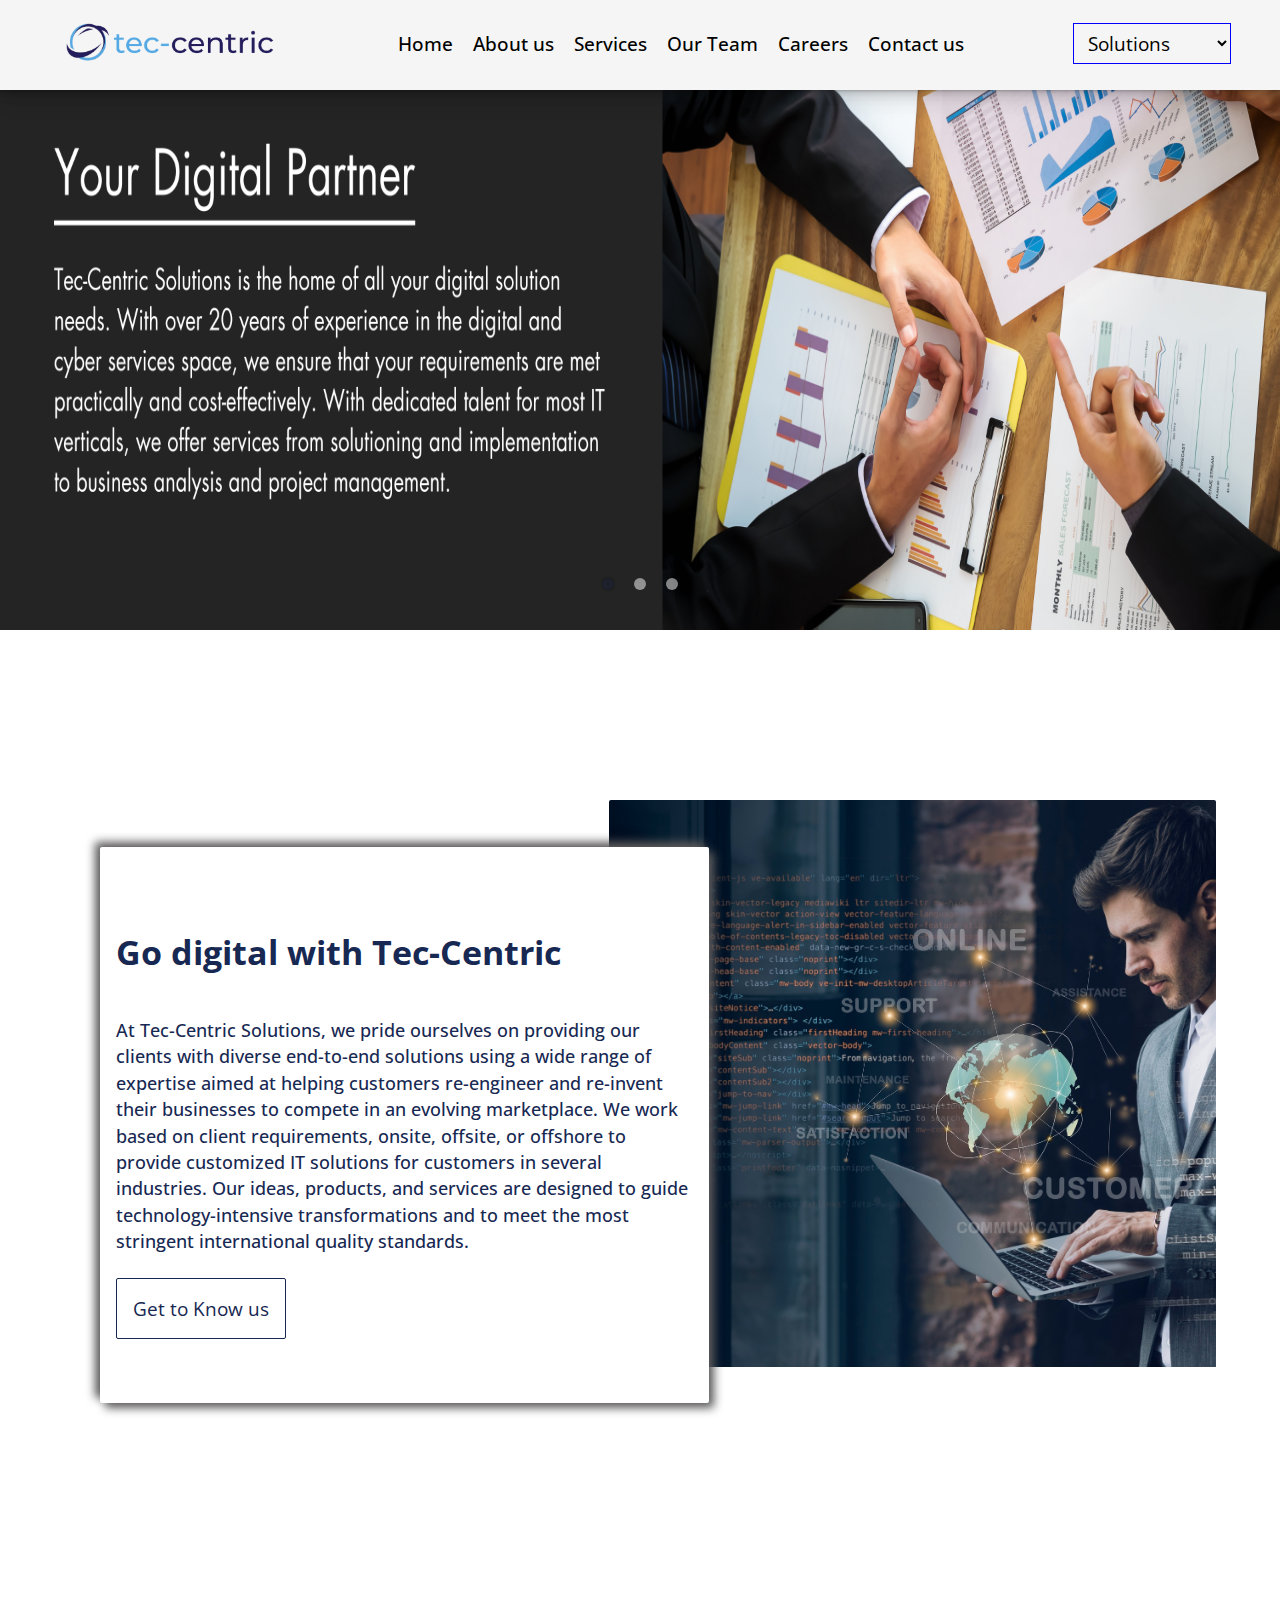
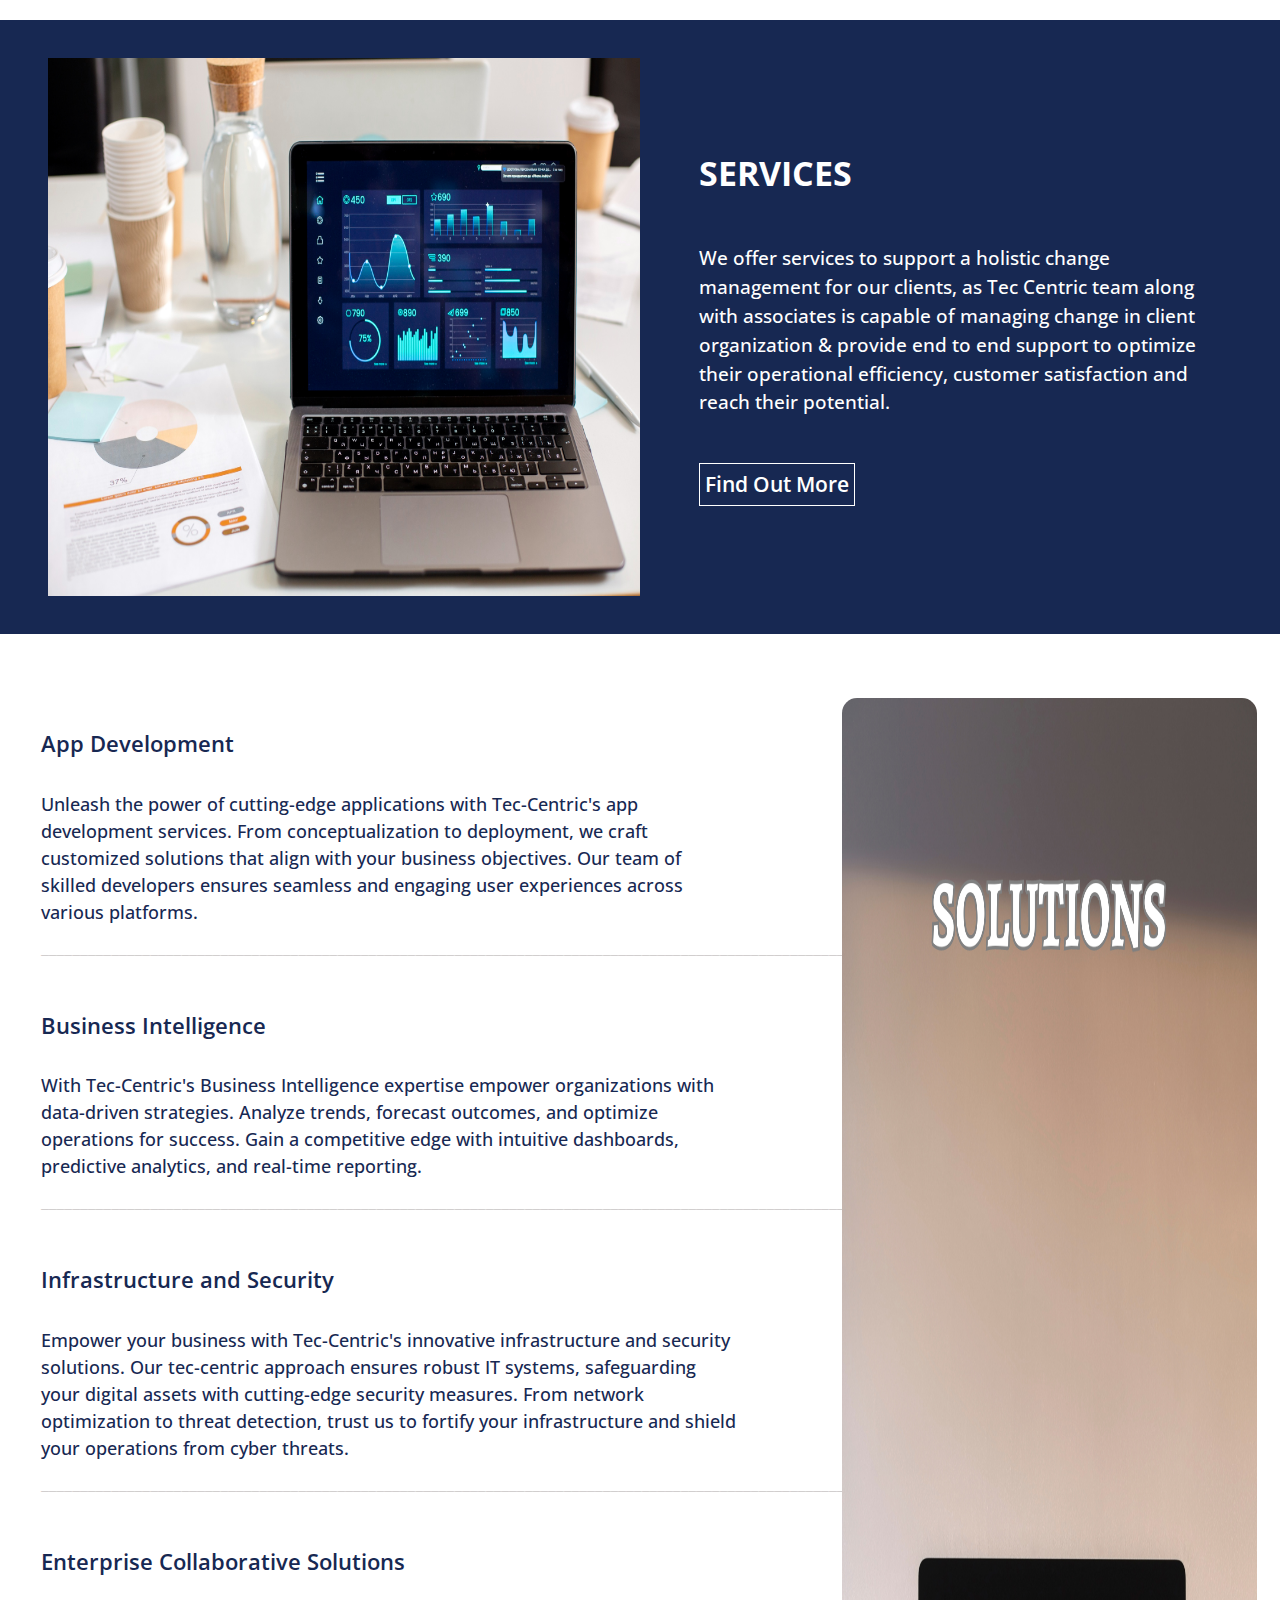
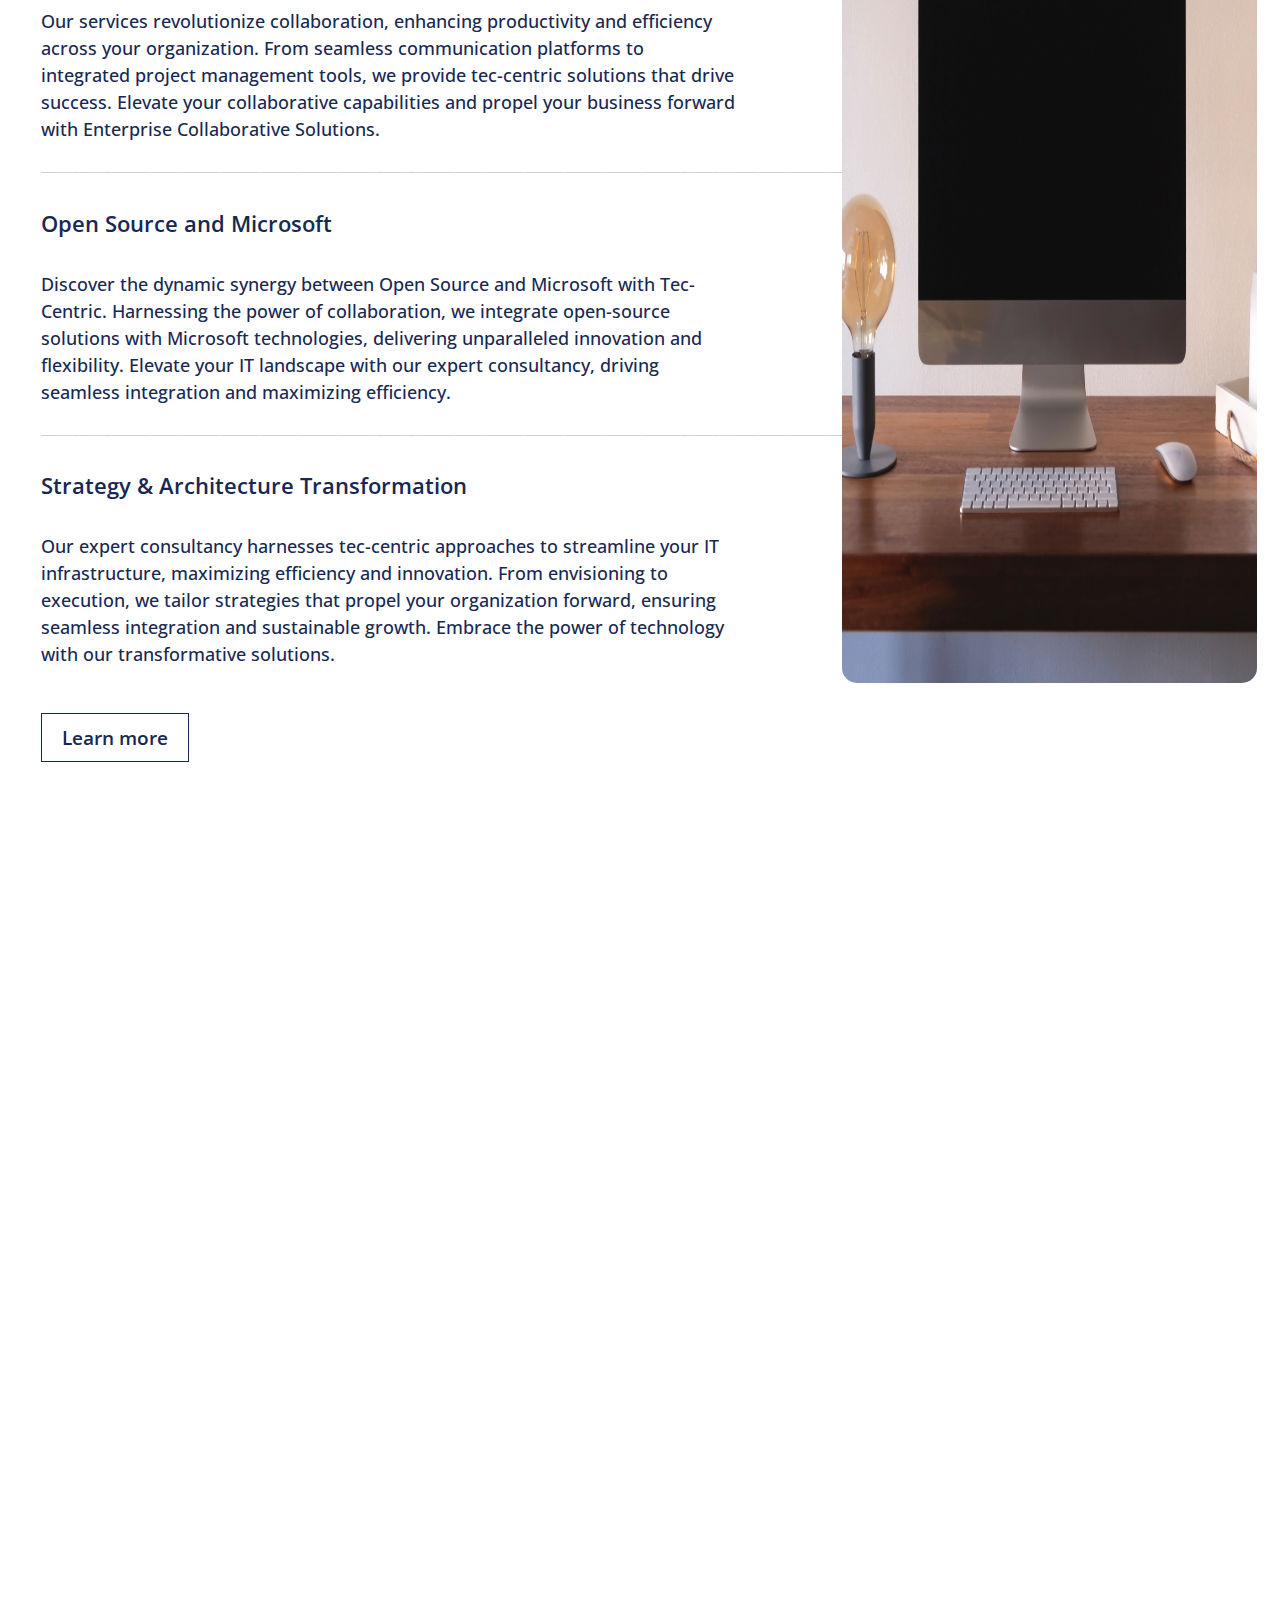
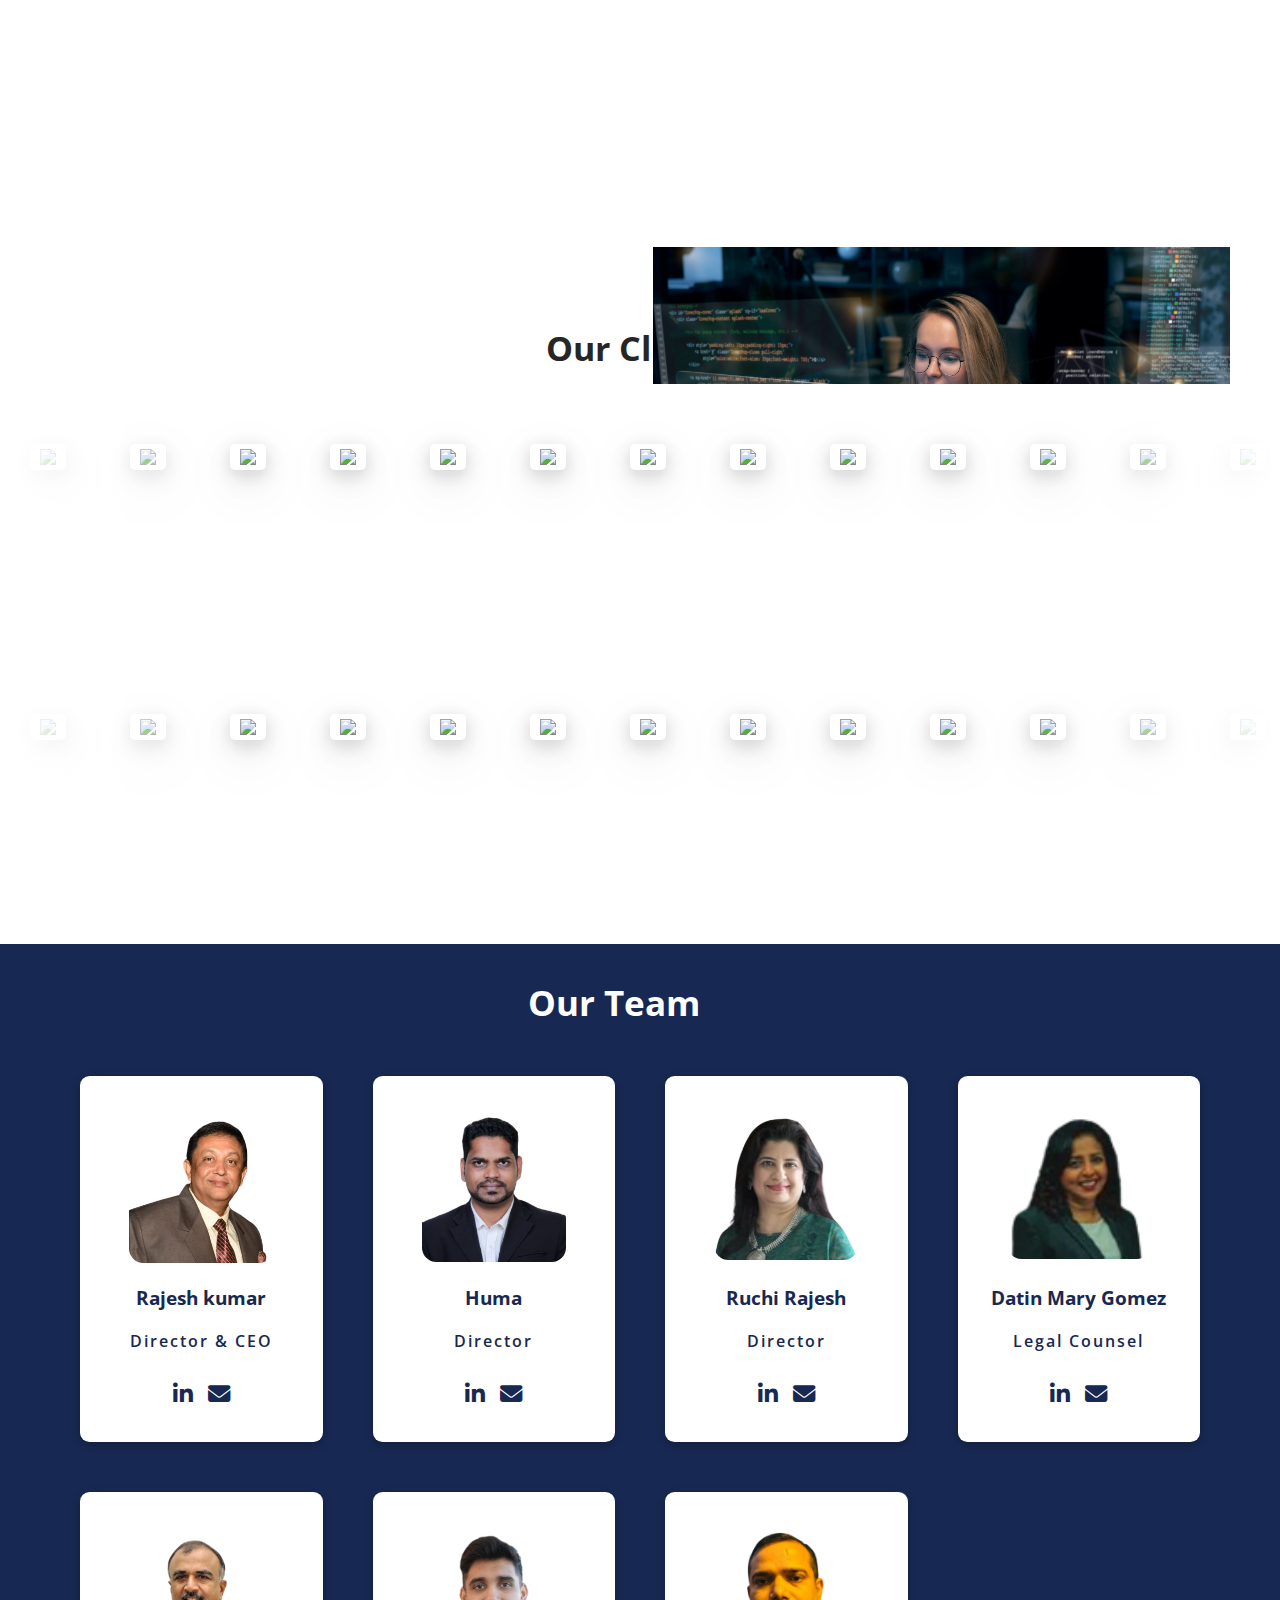
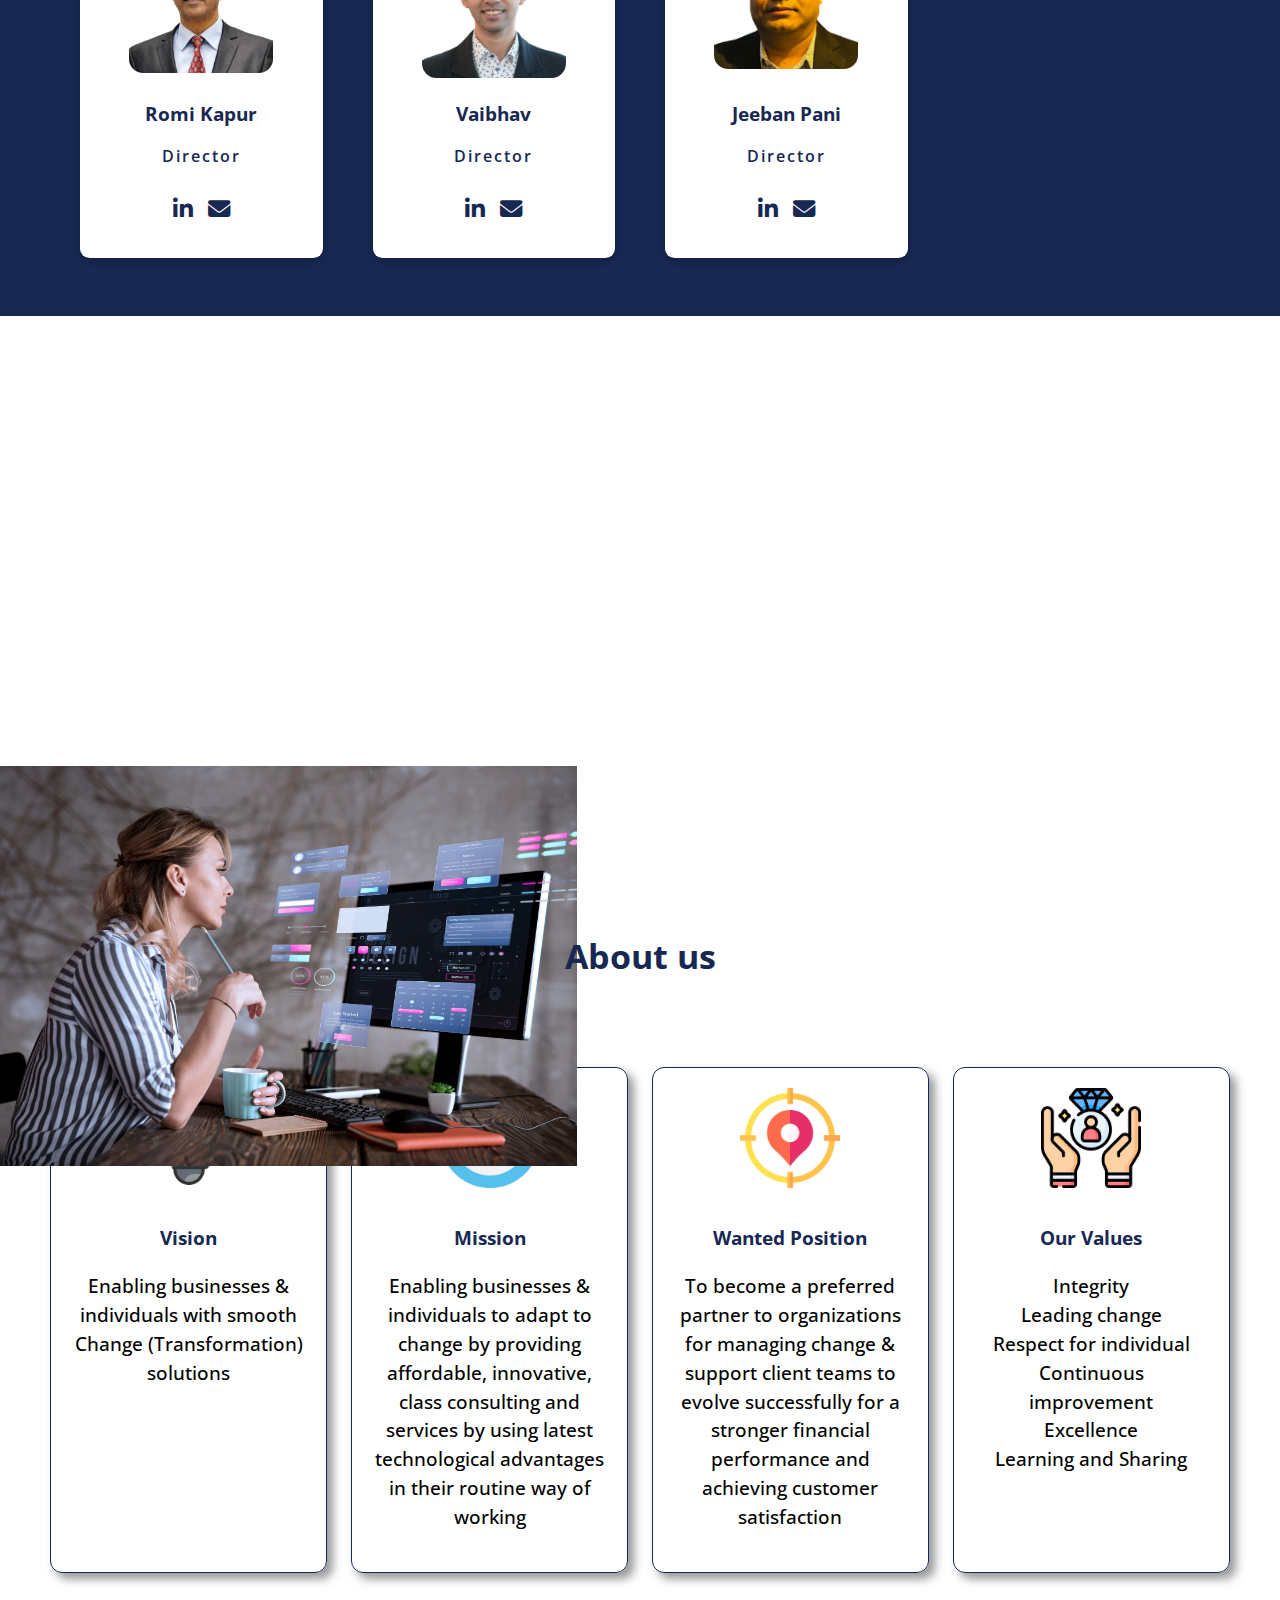
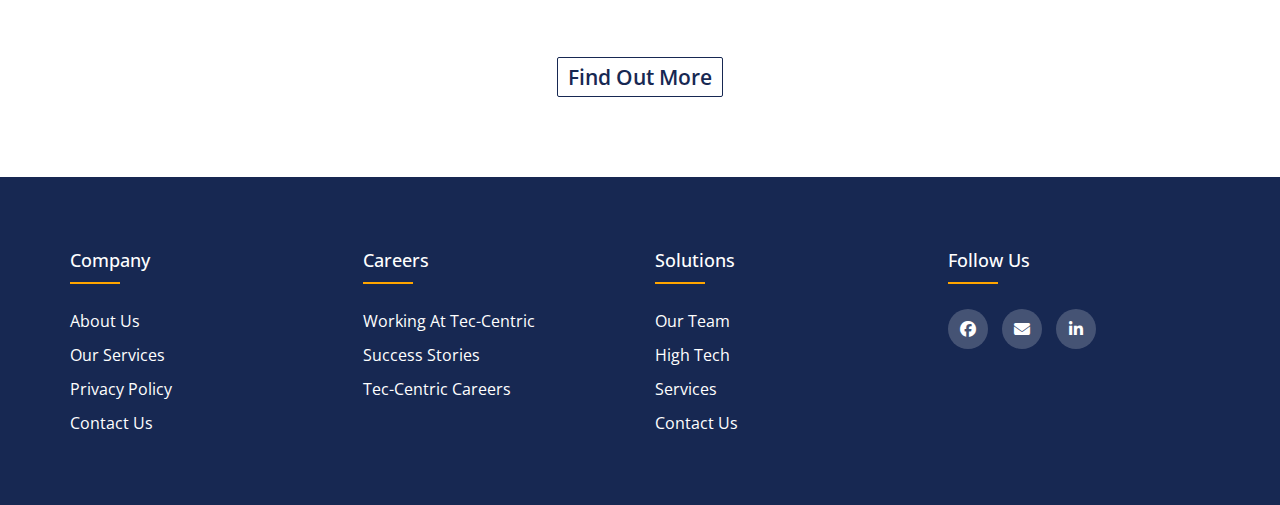
==== commit e9da3a18: "update" ====
--- a/index.html
+++ b/index.html
@@ -94,7 +94,7 @@
             tangible value from your digitalization endeavors, ensuring lasting impact in the digital landscape.</p>
         </div> -->
       </div>
-      <div class="slide">
+      <!-- <div class="slide">
         <img src="./images/slider/slider4.jpg" alt="">
         <div class="info">
           <h2>Strategic Digital Evolution</h2>
@@ -109,13 +109,13 @@
           <p>TecCentric goes beyond the ordinary. We're not just about survival; we're about thriving. Join us in
             future-proofing your success, turning digital challenges into opportunities that last.</p>
         </div>
-      </div>
+      </div> -->
       <div class="navigation">
         <div class="btn active"></div>
         <div class="btn"></div>
         <div class="btn"></div>
-        <div class="btn"></div>
-        <div class="btn"></div>
+        <!-- <div class="btn"></div>
+        <div class="btn"></div> -->
       </div>
     </div>
 
@@ -334,102 +334,7 @@
   </section> -->
   <!-- technology -->
 
-<div class="tec-work">
-  <div class="tec-work-head"><h1>Our Efforts</h1></div>
-  <div class="tec-container">
-
-    <div class="tec-card">
-      <img src="./images/Our efforts/Black And Blue Modern Business Facebook Cover.png" alt="Placeholder Image">
-      <div class="intro">
-        <h1>Our Aim</h1>
-        <p>To help Customers achieve their business objectives, by providing Innovative, Budget
-          focused, according to the requirement, Best in class consulting, IT solutions and services.
-        </p>
-  
-        <!-- <p>This is a <span>placeholder</span> description for card 2.</p> -->
-  
-      </div>
-    </div>
-
-    <div class="tec-card">
-      <img src="./images/Our efforts/Our-approach.jpg" alt="Placeholder Image">
-      <div class="intro">
-        <h1>Our Approach</h1>
-        <p>Our approach is to use consistent global solutions, methods, tools and technology tailored to
-          the specific needs of our customers, and to bring to bear the right combination of skills, capabilities and
-          experience from our global team. And because we understand that to achieve full potential requires consistent
-          processes and methodologies as well as tailored services, it is our endeavour that our clients benefit from
-          our domain and subject matter insights, relevant business knowledge and open, effective communication.
-        </p>
-        <!-- <p>This is a <span>placeholder</span> description for card 2.</p> -->
-      </div>
-    </div>
-    
-    <div class="tec-card">
-      <img src="./images/Our efforts/Our-Edge.jpg" alt="Placeholder Image">
-      <div class="intro">
-        <h1>Our Edge</h1>
-        <p>At Tec-Centric we use a technology driven and Budget focused Delivery Model (BDM) to accelerate
-          schedules with a high degree of time and cost predictability. Tec-Centric provides solutions for organizations
-          that are scalable (adding applications and users), flexible (handling varying business contingency
-          requirements) and follow international standards that are cost effective and support their respective business
-          processes.
-        </p>
-        <!-- <p>This is a <span>placeholder</span> description for card 2.</p> -->
-      </div>
-    </div>
-  
-    <div class="tec-card">
-      <img src="./images/Our efforts/Our-Knowledge.jpg" alt="Placeholder Image">
-      <div class="intro">
-        <h1>Our Knowledge Base</h1>
-        <p>We understand the value of “Knowledge Base”, and therefore, Tec-Centric’ knowledge base is also
-          being continuously expanded/ enriched through collaborative research with top academic institutions and
-          partnering with technology leaders. These alliances gave us both experience and expertise in emerging future
-          technologies.
-        </p>
-        <!-- <p>This is a <span>placeholder</span> description for card 2.</p> -->
-  
-      </div>
-    </div>
-    
-    <div class="tec-card">
-      <img src="./images/Our efforts/Our-Strategy.jpg" alt="Placeholder Image">
-      <div class="intro">
-        <h1>Our Project Strategy</h1>
-        <ul>
-          <li>Relationship between key management</li>
-          <li>Personnel Measurable Objectives</li>
-          <li>Periodical review meetings </li>
-          <li>Training vendor personnel </li>
-          <li>Bridging cultural differences</li>
-  
-        </ul>
-        <!-- <p>This is a <span>placeholder</span> description for card 2.</p> -->
-  
-      </div>
-    </div>
-
-
-    <div class="tec-card">
-      <img src="./images/Our efforts/Our-Value.jpg" alt="Placeholder Image">
-      <div class="intro">
-        <h1>Our Value</h1>
-        <ul>
-          <li>Integrity </li>
-          <li> Leading change </li>
-          <li>Excellence</li>
-          <li> Respect for individual</li>
-          <li> Learning and Sharing</li>
-        </ul>
-        <!-- <p>This is a <span>placeholder</span> description for card 2.</p> -->
-  
-      </div>
-    </div>
-   
-   
-  </div>
-</div>
+
   <div class="client">
 
     <span> Our Clients</span>
--- a/Service.css
+++ b/Service.css
@@ -601,7 +601,7 @@
     }
     .service-banner-contents{
         max-width: 500px;
-        margin-left: -4rem;
+        margin-left: 3rem;
         color: #ffffff;
         height: 50%;
         display: flex;
--- a/Container.css
+++ b/Container.css
@@ -109,7 +109,7 @@
     display: flex;
     align-items: center;
     justify-content: center;
-    background-color:rgb(23,40,82);
+    background-color: #ffffff;
     padding: 10px 0;
     
     /* background: linear-gradient(90deg,rgb(23,40,82)30%,rgb(23,40,82)30%,orange 100%,orange 100%); */
@@ -134,7 +134,7 @@
     position: relative;
     right: -100px;
     /* box-shadow: 3px 3px 3px rgb(92, 92, 94); */
-    box-shadow: 5px 5px 10px rgb(94, 92, 92);
+    box-shadow: 5px 5px 10px rgb(94, 92, 92), -5px -5px 10px rgb(94, 92, 92);
     transition: ease all 0.8s;
     z-index: 5;
     
@@ -177,12 +177,13 @@
 .container .left-div .content a{
     text-decoration: none;
     font-family: "Open Sans", verdana, Helvetica, sans-serif;
-    font-size:20px;
+    font-size:1.2rem;
     margin: 3rem 0;
     padding: 1rem 1rem;
-    color: #ffffff;
-    background-color: rgb(23,40,82);
+    color: rgb(23,40,82);
+    background-color: transparent;
     border-radius: 2px;
+    border: 1px solid rgb(23,40,82);
 
 }
 .container .left-div .content a:hover{
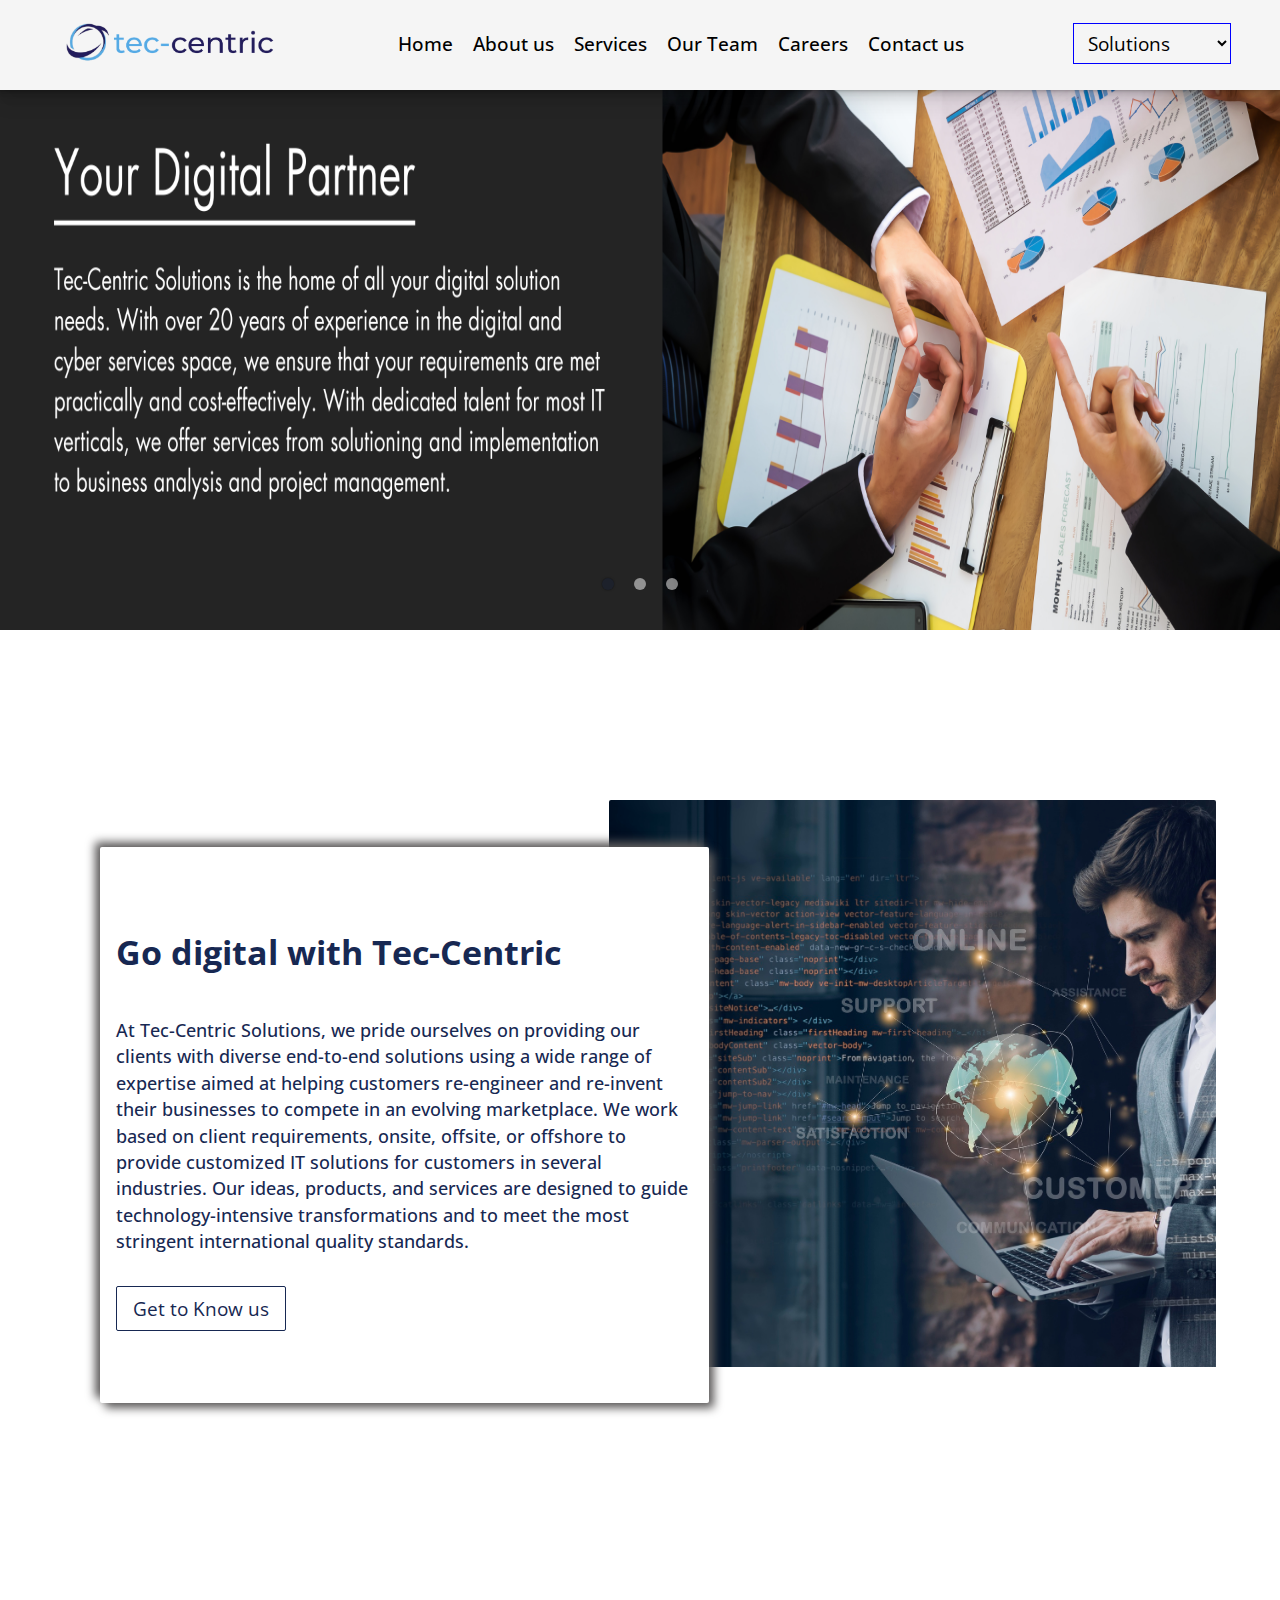
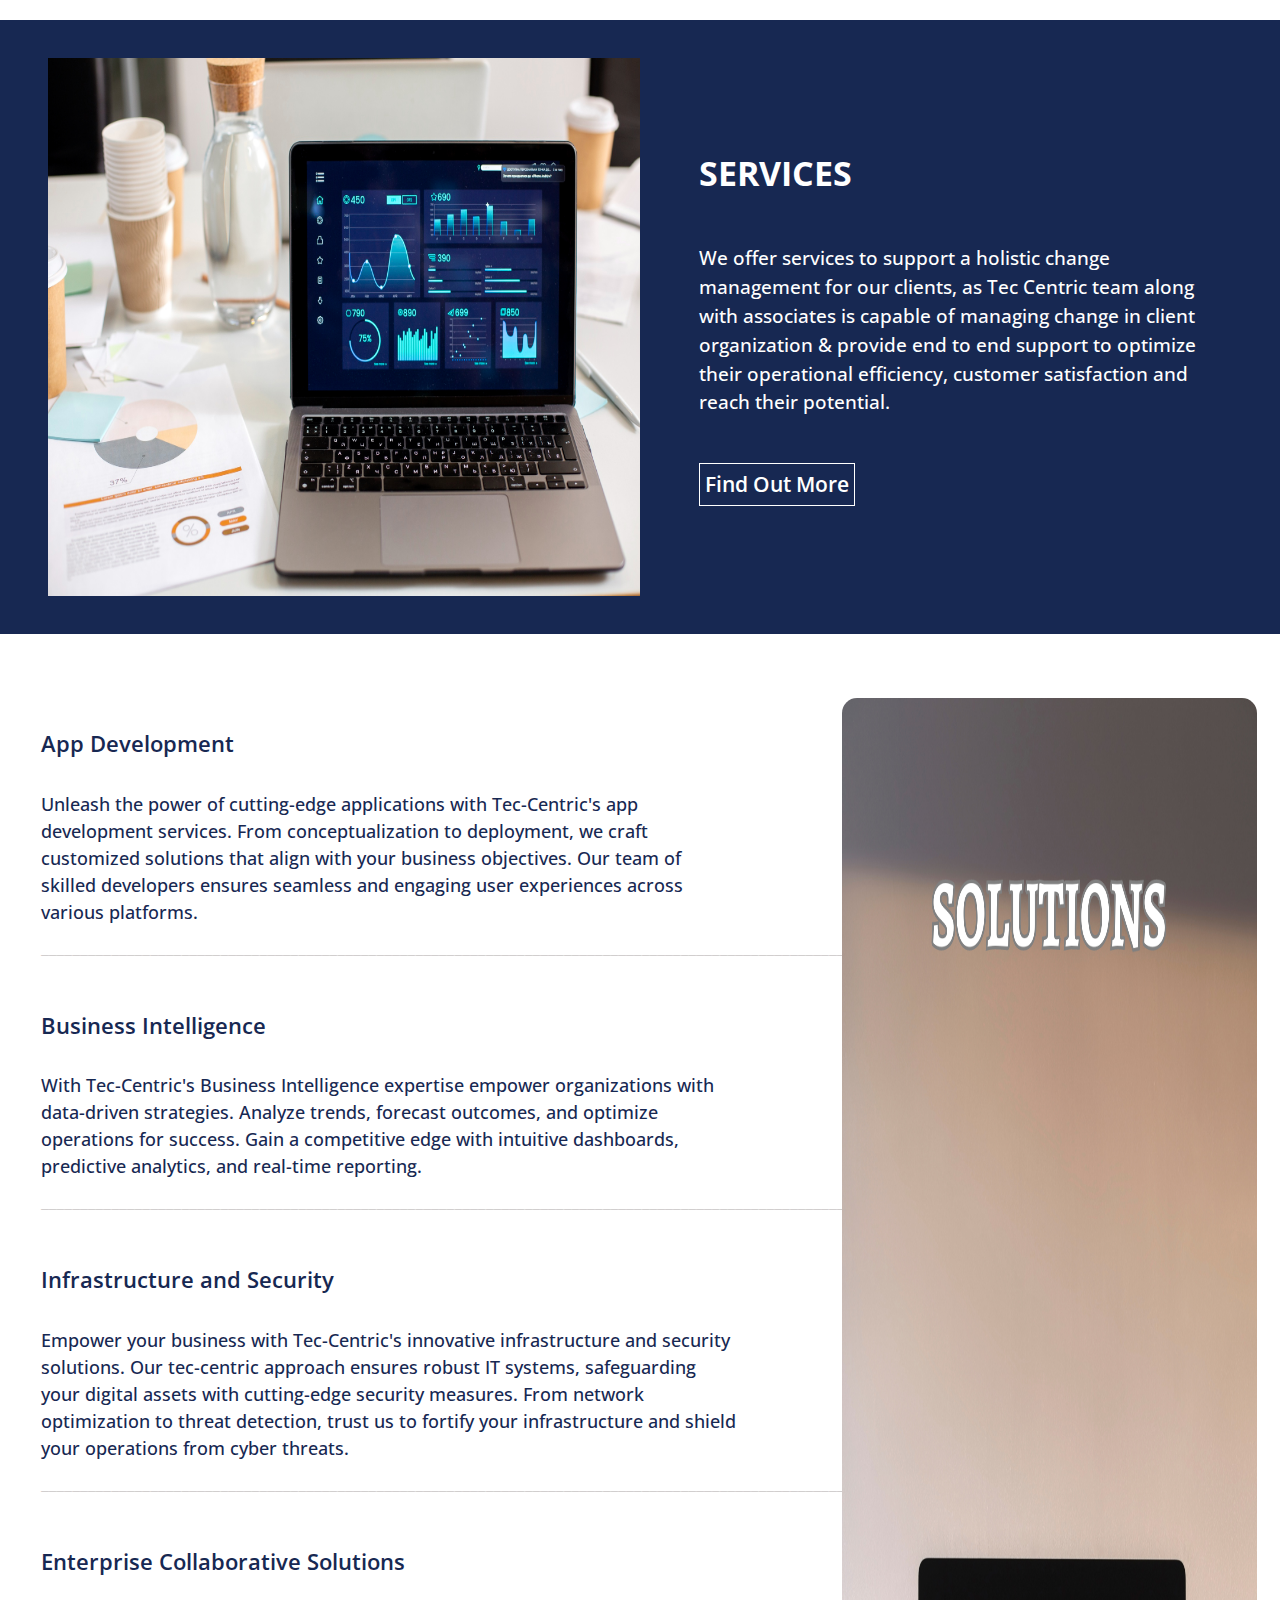
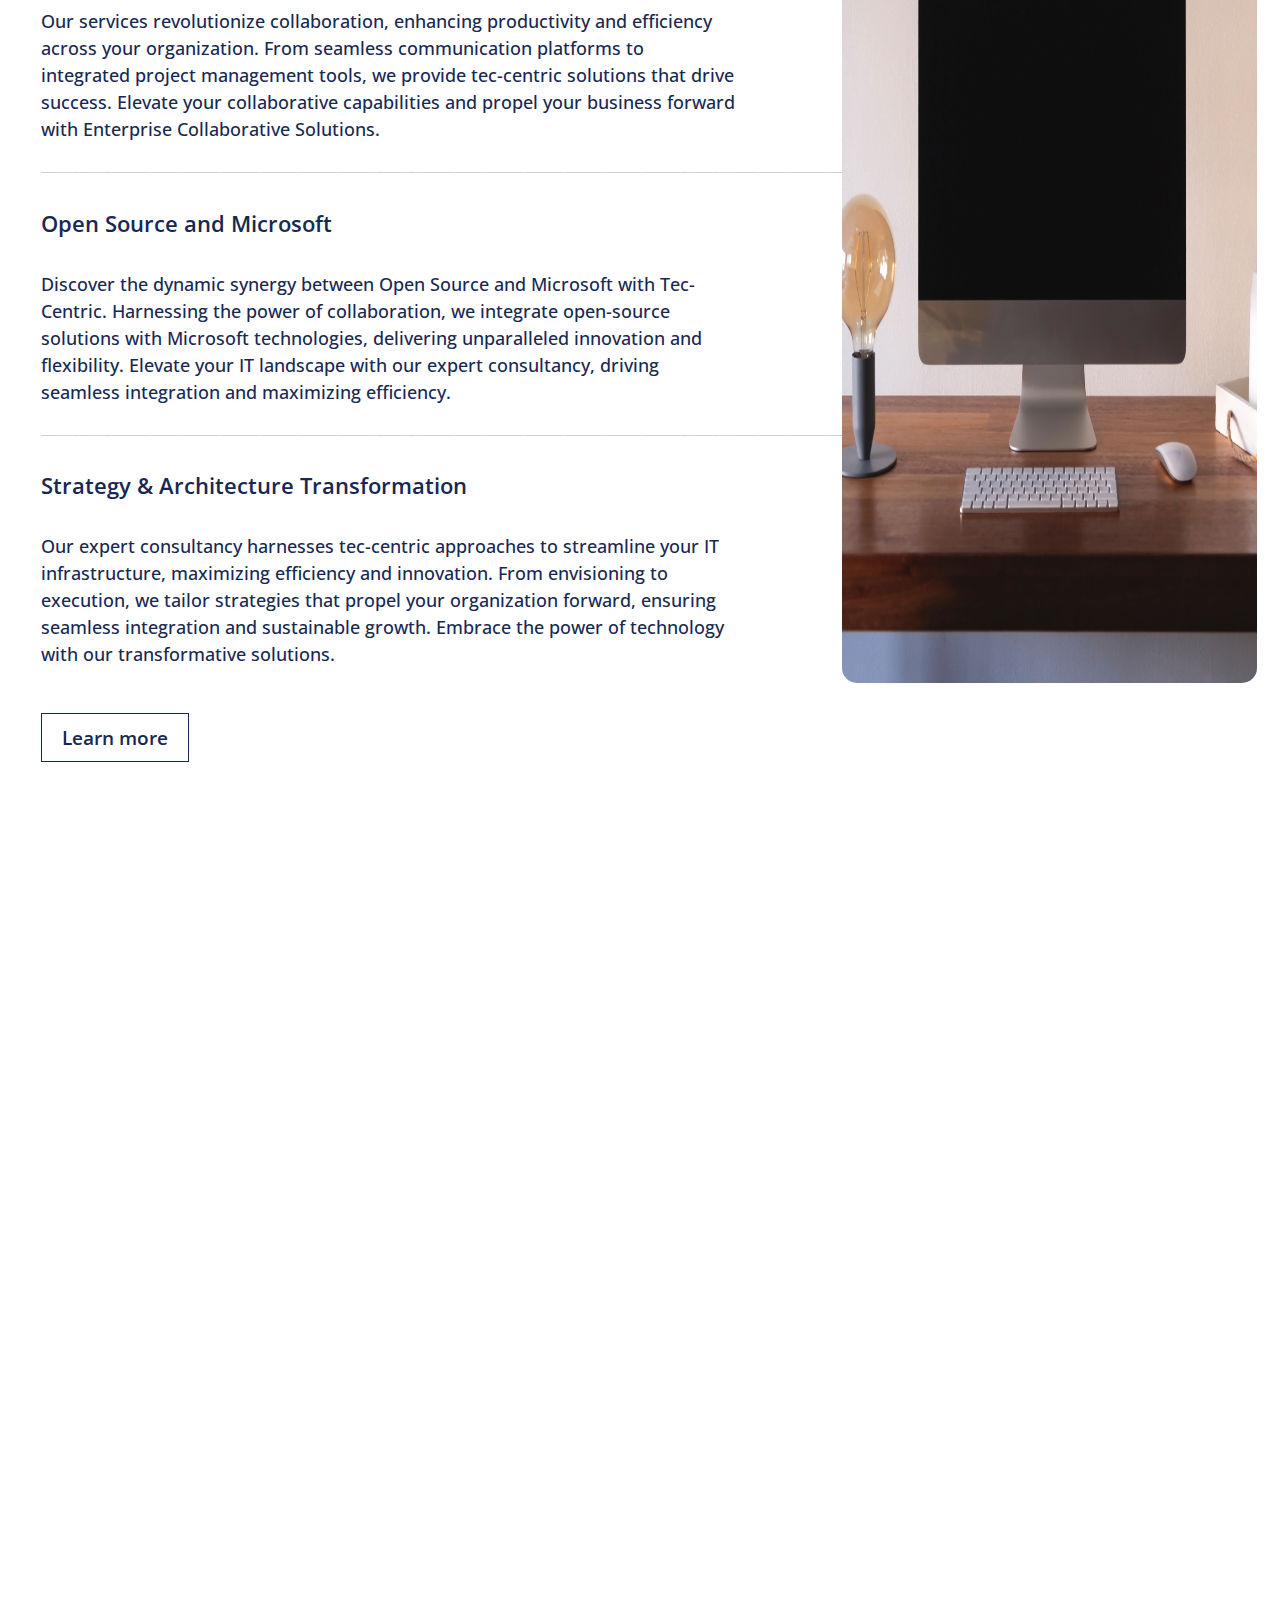
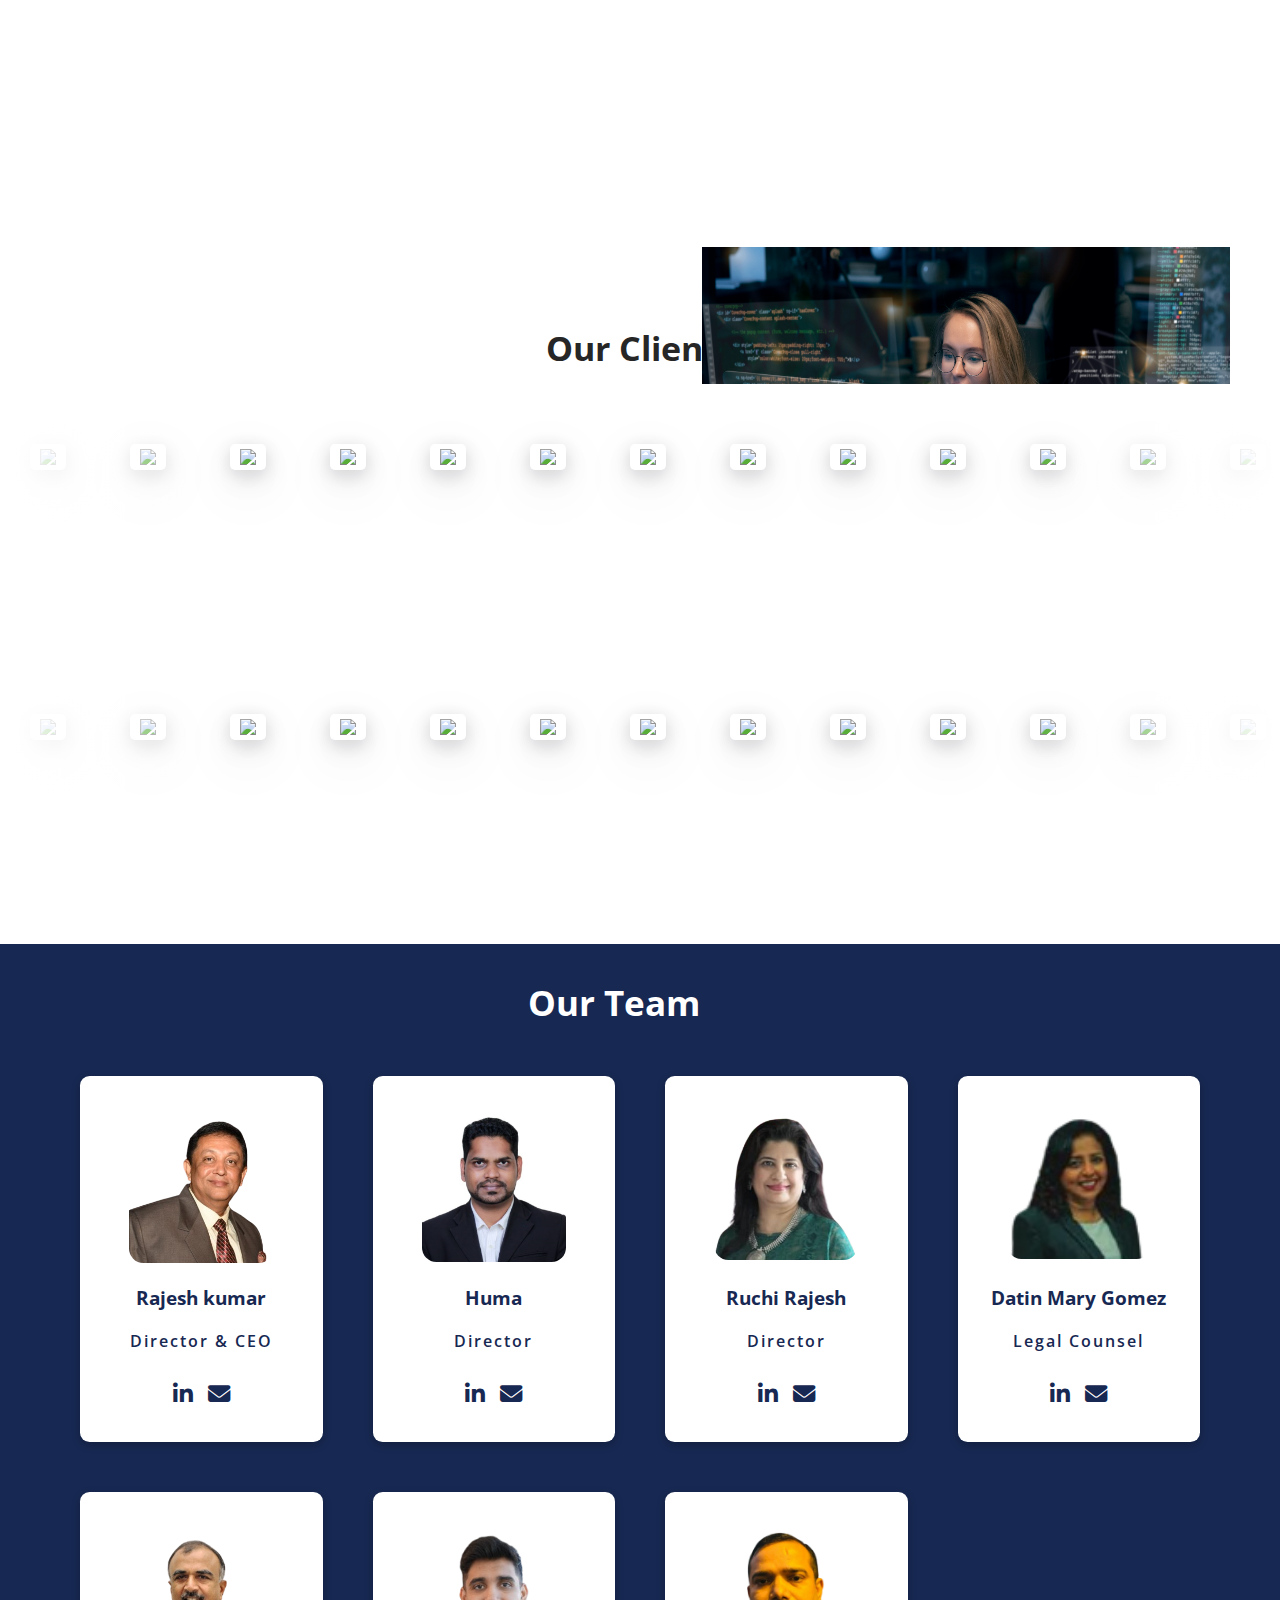
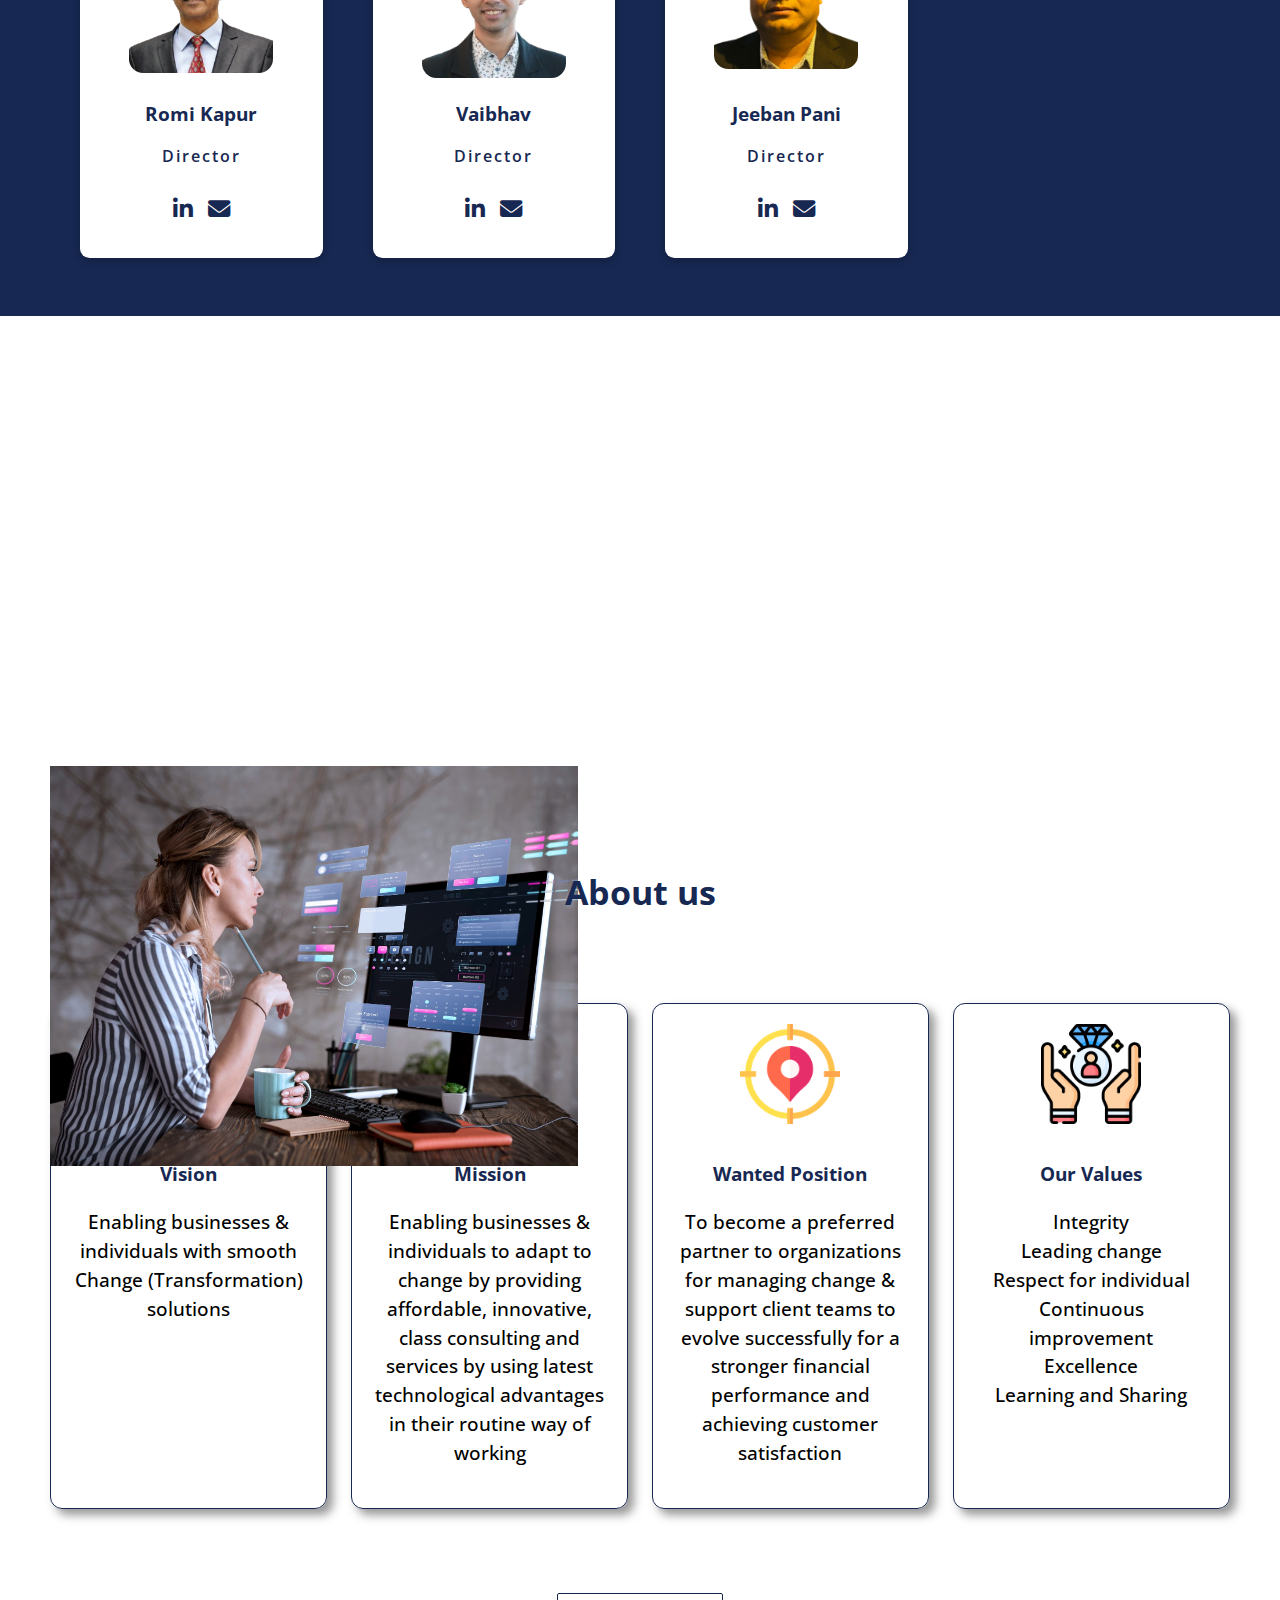
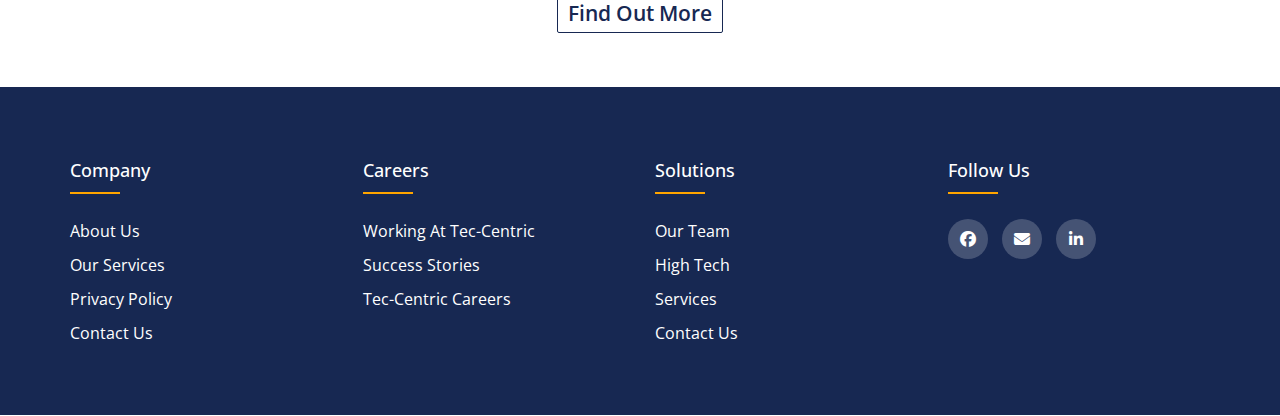
==== commit c6a36b17: "about-page-add" ====
--- a/index.html
+++ b/index.html
@@ -790,10 +790,10 @@
         <div class="footer-col">
           <h4>follow us</h4>
           <div class="social-links">
-            <a href="#"><i class="fab fa-facebook-f"></i></a>
+            <a href="https://www.facebook.com/p/Tec-Centric-Solutions-Sdn-Bhd-100064897934907/"><i class="fab fa-facebook-f"></i></a>
             
             <a href="mailto:hr@tec-centric.com"><i class="fas fa-envelope"></i></a>
-            <a href="#"><i class="fab fa-linkedin-in"></i></a>
+            <a href="https://www.linkedin.com/company/tec-centric-solutions/"><i class="fab fa-linkedin-in"></i></a>
           
           </div>
         </div>
--- a/Service.css
+++ b/Service.css
@@ -228,8 +228,8 @@
     width: 22%;
     min-width: 280px;
     margin: 3% auto;
-    background: #242424;
-    color: whitesmoke;
+    background: rgb(23,40,82);
+    color: #ffffff;
     border-radius: 10px;
     transition: ease all 0.7s;
     border: 1px solid #242424;
@@ -335,7 +335,7 @@
 
 /* Outsourcing services */
 .outsourcing-services{
-    background: #262626;
+    background: #ffffff;
     width: 100%;
     padding: 2rem 0;
 }
@@ -372,6 +372,7 @@
     margin-left: 5%;
     width: 40%;
     font-size: 1.1rem;
+    color: #000;
 }
 .outsourcing-text h2{
     font-family: "Open Sans", verdana, Helvetica, sans-serif;
@@ -601,7 +602,7 @@
     }
     .service-banner-contents{
         max-width: 500px;
-        margin-left: 3rem;
+        margin-left: -2rem;
         color: #ffffff;
         height: 50%;
         display: flex;
@@ -861,4 +862,4 @@
     padding-bottom: 10%;
     height: 100%;
 
-}+}
--- a/casestudy.css
+++ b/casestudy.css
@@ -140,7 +140,7 @@
 
     width: 50%;
   
-    padding: 50px 50px 50px 0px;
+    padding: 50px 50px 50px 50px;
    
   
 
--- a/Aboutus.css
+++ b/Aboutus.css
@@ -117,10 +117,10 @@
 .aboutus {
   text-align: center;
   padding: 0px 0px 10px 0px;
-  background-color: #ffffff;
+  /* background-color: #ffffff; */
   height: 100%;
   width: 100%;
-  margin: 5% 0;
+  margin: 5% 0 3% 0;
   
 }
 .aboutus div {
@@ -153,10 +153,11 @@
   justify-content: space-between;
   /* width: 100%; */
   height: 100%;
+  margin-top: 5%;
 }
 
 .about-us-container .left-about-us{
-  background-color: rgb(45, 43, 43);
+  background-color: rgb(23, 40, 82);
   color: #ffffff;
   width: 50%;
   position: relative;
@@ -203,27 +204,41 @@
 /* //////////  about-two  ///////// */
   .about-two{
     display: flex;
-    column-gap: 30px;
+    /* column-gap: -1%; */
     /* margin:1rem 20rem; */
     text-align: center;
-    margin:0 8rem 0 8rem;
-    padding: 5% 0;
+    margin:2% 0 10% 0;
+    padding: 5% 0 0 0;
+    position: relative;
+    height: 1005;
+    width: 80%;
+    /* width: auto; */
+    margin-left: 10%;
+    justify-content: space-evenly;
+    
   }
   .about-two .approach-about{
-    height: 350px;
-    border: 1px solid black;
+    height: 60vh;
+    width: 35vw;
+    border: 1px solid rgb(23,40,82);
     text-align: center;
-    padding: 0 1.8rem;
+    padding: .8rem 1.8rem 0 1.8rem;
     border-radius: 8px;
     /* margin-left: 8rem; */
+    /* position: absolute; */
+    /* top: 35%;
+    left: 30%; */
+    background-color: rgb(23,40,82);
+    /* z-index: 1; */
   }
   .about-two .approach-about h2{
     font-family: "Open Sans", verdana, Helvetica, sans-serif;
     font-size: 2.1rem;
-    border-bottom: 2px solid #0e0d0d;
+    border-bottom: 2px solid #ffffff;
     padding-bottom: 3px;
     display: inline;
     text-align: center;
+    color: #ffffff;
   }
   .about-two .approach-about p{
     font-size: 1.3rem;
@@ -232,11 +247,26 @@
     margin: 2rem 0;
     text-align: left;
     padding: 1.5rem 0;
-    text-align: justify;
+    text-align: left;
+    color: #ffffff;
+
+  }
+  /* .approach-about-image{
+    height: 50%;
+    width: 100%;
+  } */
+  .approach-about-image img{
+    height: 60vh;
+    width: 35vw;
+    border-radius: 5px;
+    /* position: absolute;
+    top: 2%;
+    left: 5%; */
+    
   }
 
   .about-two .edge-about{
-    height: 350px;
+    height: 50vh;
     border: 1px solid black;
     text-align: center;
     padding: 0 1.8rem;
@@ -258,36 +288,46 @@
     margin: 2rem 0;
     text-align: left;
     padding: 1.5rem 0;
-    text-align: justify;
+    text-align: left;
   }
 
   /* ////////////// section-"Bg-main"///////////// */
   .Bg-main{
     width: 100%;
-    height: 100%;
-    margin: 5% 0;
+    height: 100vh;
+    margin: 0% 0% -10% 0%;
+    padding: 0px 0px 10px 0px;
   
   }
   .Bg-main .aim-aboutus{
     display: flex;
     align-items: center;
-    justify-content: center;
+    justify-content: space-around;
+   
+  }
+  .aim-aboutus div{
+    padding: 10px 10px;
   }
   .aim-aboutus .left-aim{
-    width: 50%;
-    height: auto;
+    width: 48%;
+    padding: 0;
+    z-index: 1;
+    transition: ease-in  0.8s;
+    margin-left: 2%;
   }
   .aim-aboutus .left-aim img{
     width: 100%;
-    height: 375px;
+    height: 59vh;
   }
   .aim-aboutus .right-aim{
-    width:50%;
+    width:48%;
+    height: 59vh;
     position:relative;
-    background-color: rgb(45, 43, 43);
-    box-shadow: 5px 5px 10px rgb(94, 92, 92);
+    background-color: rgb(23, 40, 82);
+    /* box-shadow: 5px 5px 10px rgb(94, 92, 92); */
     padding: 5rem 1rem;
     color: #ffffff;
+    margin-right: 2%;
 
   }
   .aim-aboutus .right-aim h2{
@@ -309,7 +349,7 @@
   }
 
   /* ////////// div-:"main-Strategy"///////// */
-  .Bg-Strategy{
+  /* .Bg-Strategy{
     width: 100%;
     height: 80%;
     margin: 5% 0;
@@ -318,7 +358,7 @@
   font-family: "Open Sans", verdana, Helvetica, sans-serif;
   font-size: 2.1rem;
   border-bottom: 2px solid #0f0f0f;
-  /* padding-bottom: 3px; */
+  /* padding-bottom: 3px; 
   display: inline;
   margin-left:  8%;
 
@@ -346,16 +386,178 @@
     background-color: rgb(23,40,82);
     color: #ffffff;
     padding: 20px 0px;
-  }
-
-
-
-
+  } */
+
+  /* ////////// class-".Bg-Strategy" //////// */
+
+  .Bg-Strategy{
+    width: 100%;
+    height: 100%;
+  }
+  .Bg-Strategy h1{
+    text-align: center;
+    font-size: 2.1rem;
+    /* background-color:rgb(23,40,82) ; */
+    color:rgb(23, 40, 82);
+    padding: 3px;
+    margin-bottom: 3%;
+  }
+  .Bg-Strategy .main-Strategy{
+    width:100%;
+    height: auto;
+    display: flex;
+    justify-content: center;
+  }
+  
+  .main-Strategy .left-main-Strategy{
+    width:50%;
+    height: auto;
+  }
+  .main-Strategy .left-main-Strategy h2{
+    font-family: "Open Sans", verdana, Helvetica, sans-serif;
+    font-weight: 600;
+    font-size: 1.8rem;
+    /* border-bottom: 2px solid #ffffff; */
+    padding-bottom: 20px;
+    display: inline;
+    color: rgb(23, 40, 82);
+  }
+  .main-Strategy .left-main-Strategy p{
+    font-size: 1.3rem;
+    font-family: "Open Sans", verdana, Helvetica, sans-serif;
+    font-weight: 400;
+    text-align: left;
+  }
+
+  .main-Strategy .right-main-Strategy{
+    width: 30%;
+    padding-left: 2px;
+    
+  }
+  .right-main-Strategy ul{
+    padding-top: 10%;
+  }
+  .right-main-Strategy ul li{
+    list-style:none ;
+  }
+  .right-main-Strategy ul li h4{
+    font-size: 1.62rem;
+    font-weight: 500;
+    color: rgb(23, 40, 82);
+  }
+  .right-main-Strategy ul li.borderGreen{
+    padding-left: 2%;
+    border-left: 0.3vw solid rgb(38, 76, 170);
+  } 
+  .right-main-Strategy ul li.borderBlue{
+    /* color: rgb(17, 17, 17); */
+    padding-left: 2%;
+    border-left: 0.3vw solid #000;
+  } 
+  li.borderGreen, li.borderBlue{
+    margin-bottom: 4vh;
+    margin-left: 5vw;
+  }
+
+  @media screen and (max-width:768px) {
+
+    .Bg-Strategy .main-Strategy{
+      flex-direction: column;
+    }
+    .main-Strategy .left-main-Strategy{
+      width:100%;
+    }
+    .main-Strategy .right-main-Strategy{
+      width: 100%;
+    }
+    .right-main-Strategy ul li h4{
+      font-size: 2.5rem;
+    }
+    
+  }
+
+/* @media screen and(max-width:420px) {
+  .main-Strategy{
+    flex-direction: column;
+  }
+  
+} */
+
+/* ////////////// class -: "Bg-Connect" ///////////////// */
+
+.Bg-Connect{
+  height: 50vh;
+  width: 100%;
+  background-color: rgb(23,40,82);
+  color: #ffffff;
+  margin-bottom: 5%;
+}
+.Bg-Connect .main-Connect{
+  width: 100%;
+  height: 100%;
+  /* background-color: blue; */
+  display: flex;
+  align-items: center;
+  justify-content: center;
+}
+.main-Connect .text-connect{
+  width: 100%;
+  /* padding: 0px 12px; */
+  margin-left: 15%;
+}
+.main-Connect .text-connect .text-white{
+  font-size: 3rem;
+  font-weight: 600;
+  font-family: "Open Sans", verdana, Helvetica, sans-serif; ;
+  /* align-items: center !important; */
+}
+.main-Connect .msg-connect{
+  width: 50%;
+  height: 100%;
+  
+}
+
+.msg-connect .round-box{
+  width:260px;
+  height: 260px;
+  background: #ffffff;
+  color: rgb(23, 40, 82);
+  border-radius: 50%;
+  position: relative;
+  display: flex;
+  justify-content: center;
+  align-items: center;
+  flex-direction: column;
+  text-align: center;
+  margin-top: 3rem;
+  
+}
+.msg-connect .round-box:hover{
+  background: rgb(23, 40, 82);
+  color: #ffffff;
+  border: 1px solid #ffffff;
+  .msg-connect .round-box a{
+    color: #ffffff;
+  }
+}
+.msg-connect .round-box a{
+  font-size: 2rem;
+  text-decoration: none;
+  color: rgb(23, 40, 82);
+  width:260px;
+  height: 260px;
+  display: flex;
+  justify-content: center;
+  align-items: center;
+  flex-direction: column;
+  text-align: center
+}
+.msg-connect .round-box a:hover{
+  color: #ffffff;
+}
 @media screen and (max-width:768px){
 
-   .aboutus{
-    /* margin:0; */
-   } 
+   
   .about-us-container{
     justify-content: center;
   }
@@ -379,10 +581,7 @@
    .aim-aboutus .left-aim{
     display: none;
    }
-   .main-Strategy{
-    grid-template-columns: 1fr;
-    margin: 10% 5% ;
-   }
+
    .about-us-container .left-about-us{
     width: 95%;
     height: 80%;
@@ -404,11 +603,6 @@
   border-radius: 8px;
   /* margin-right: 8rem; */
 }
-.Bg-Strategy{
-  width: 100%;
-  height: 80%;
-  margin: 25% 0;
-}
 }
 
 @media screen and (max-width:480px){
@@ -572,4 +766,8 @@
       width: 100%;
       margin: 30px 0px 20px;
       
+     }
+
+     .aboutus{
+      margin-top: 0;
      }--- a/Container.css
+++ b/Container.css
@@ -179,7 +179,7 @@
     font-family: "Open Sans", verdana, Helvetica, sans-serif;
     font-size:1.2rem;
     margin: 3rem 0;
-    padding: 1rem 1rem;
+    padding: .5rem 1rem;
     color: rgb(23,40,82);
     background-color: transparent;
     border-radius: 2px;
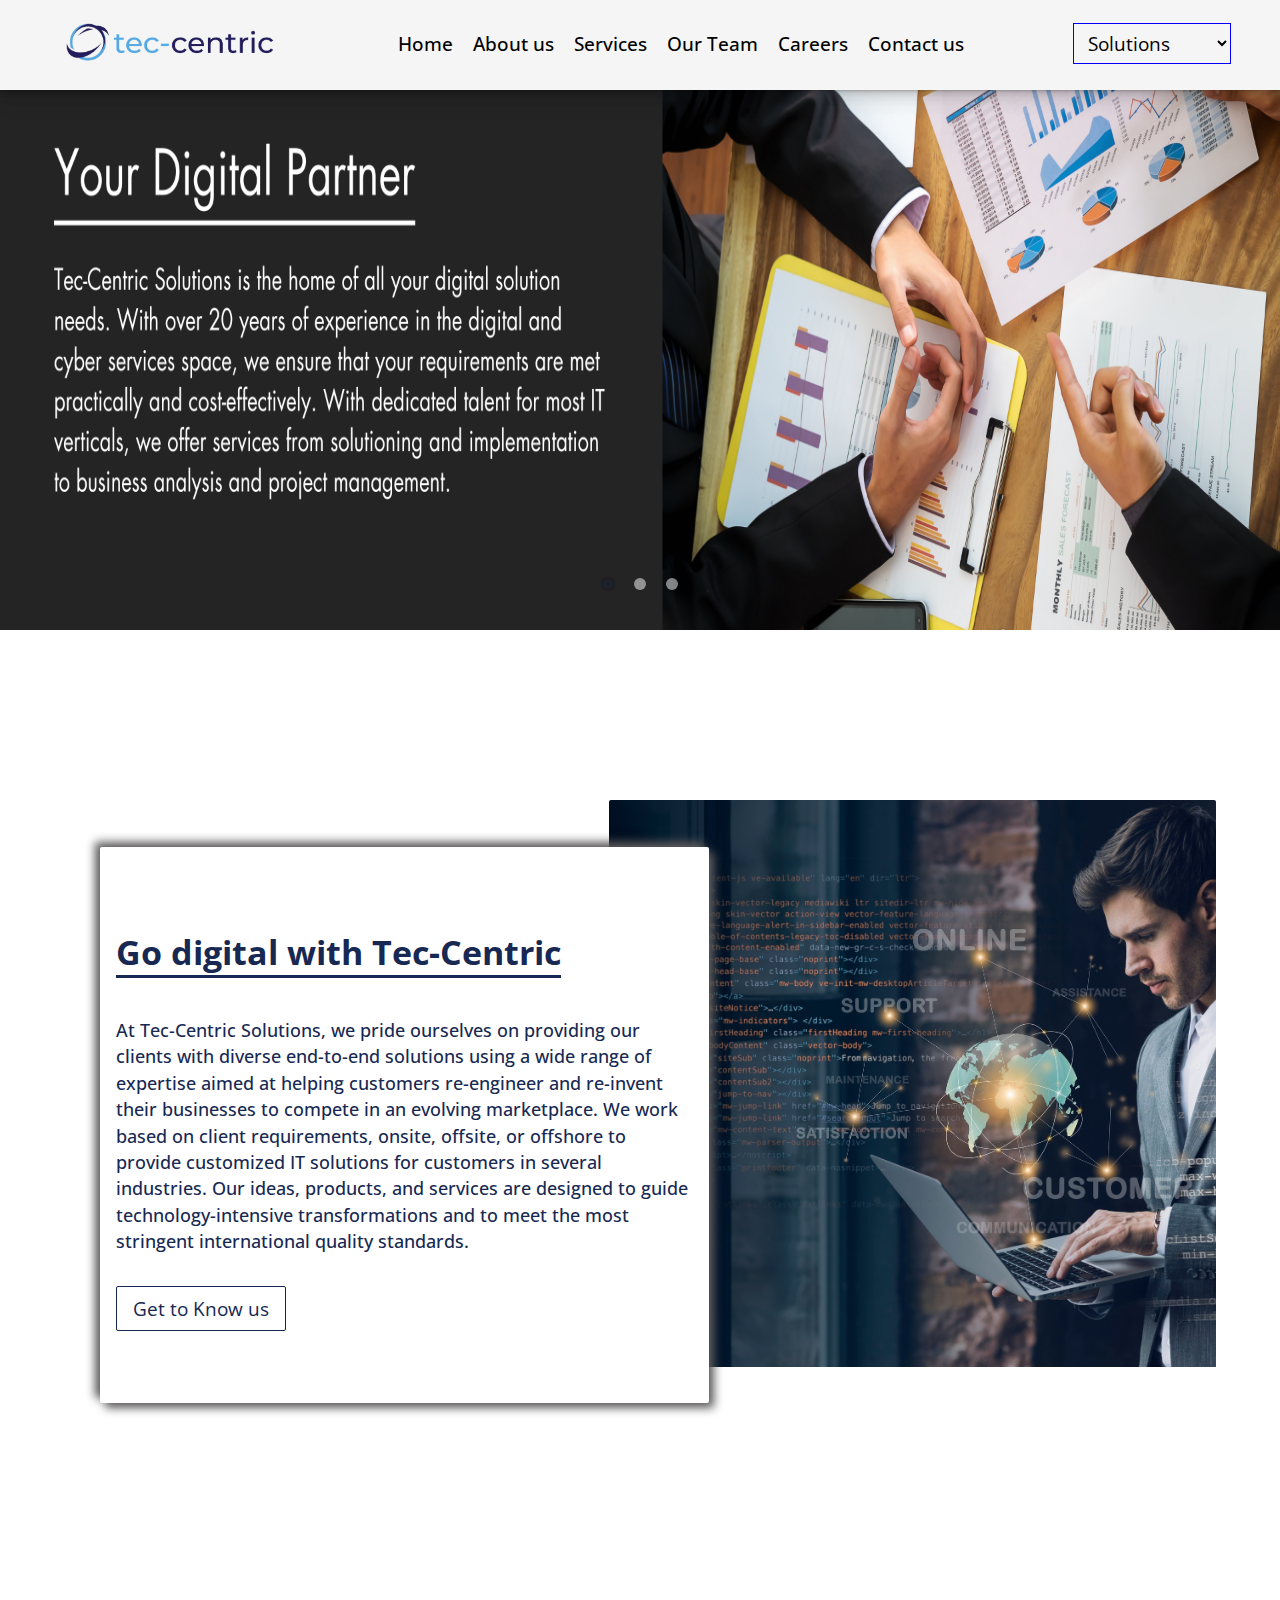
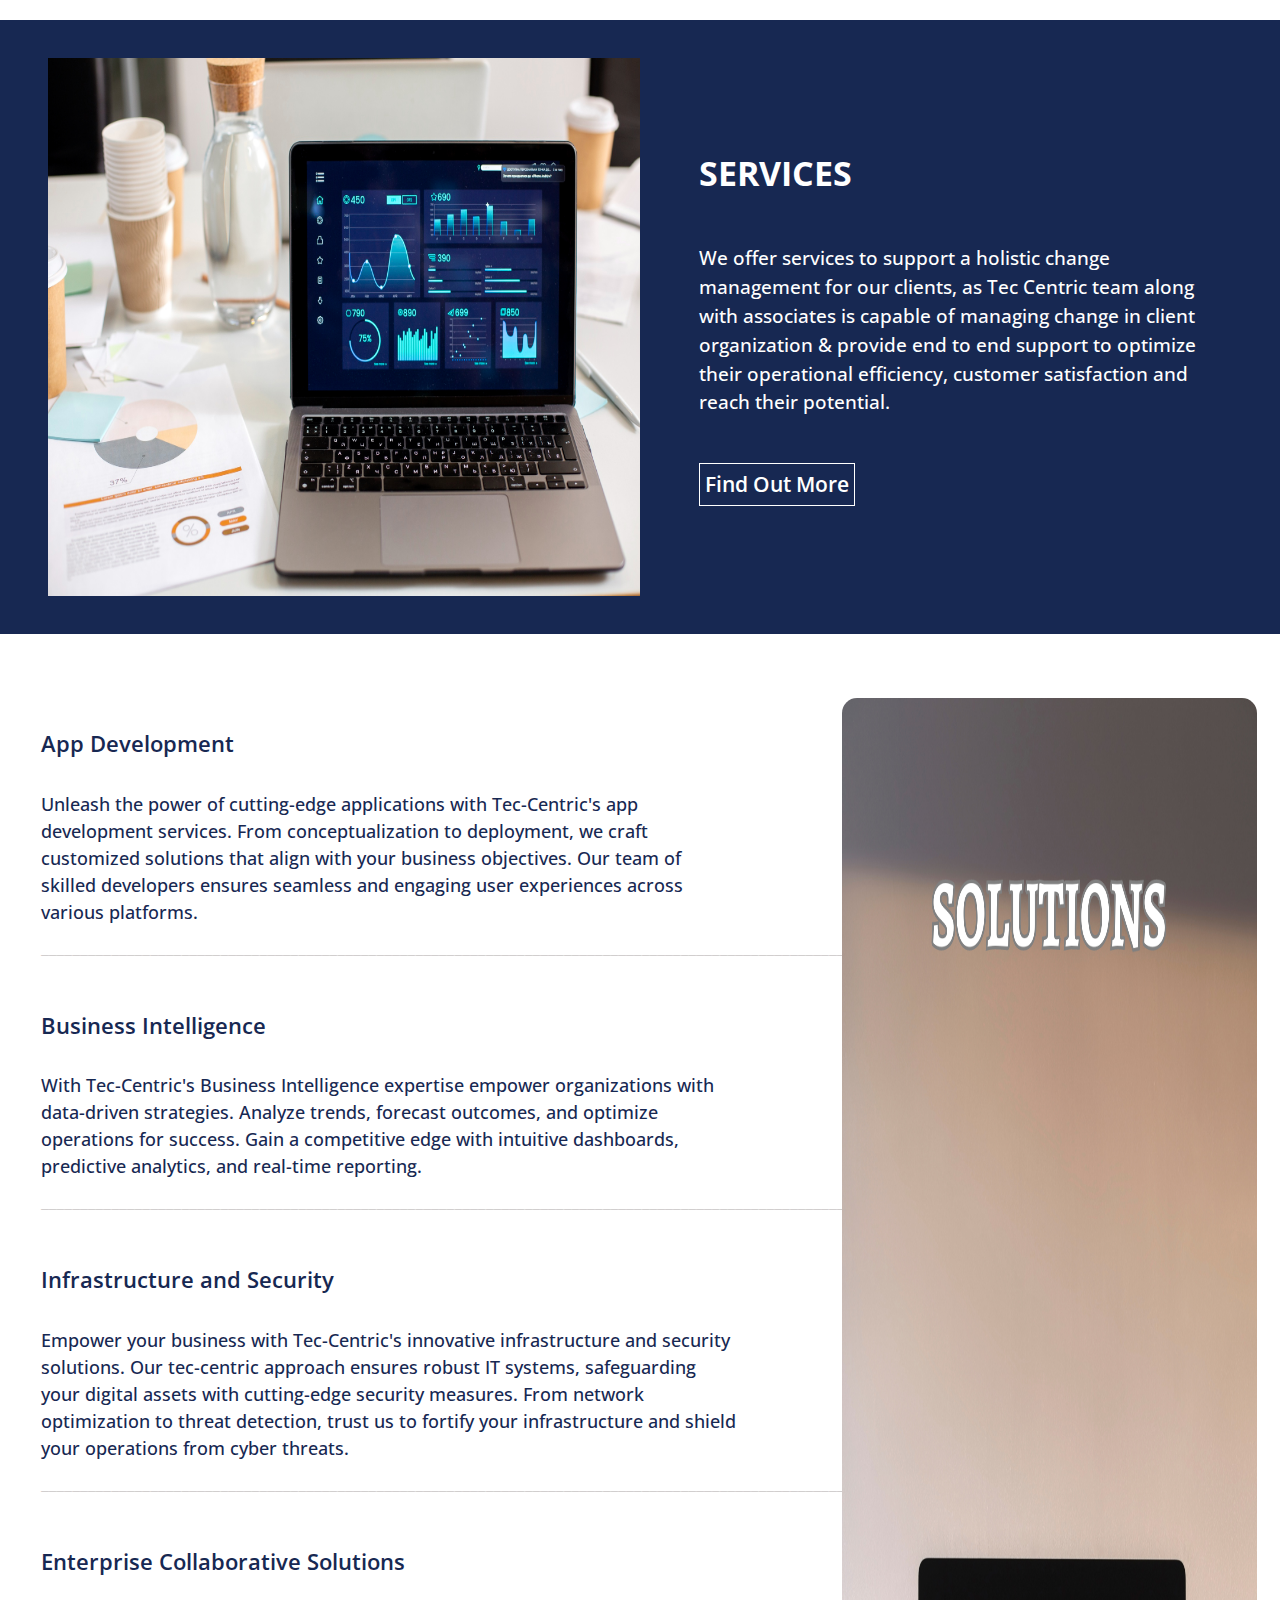
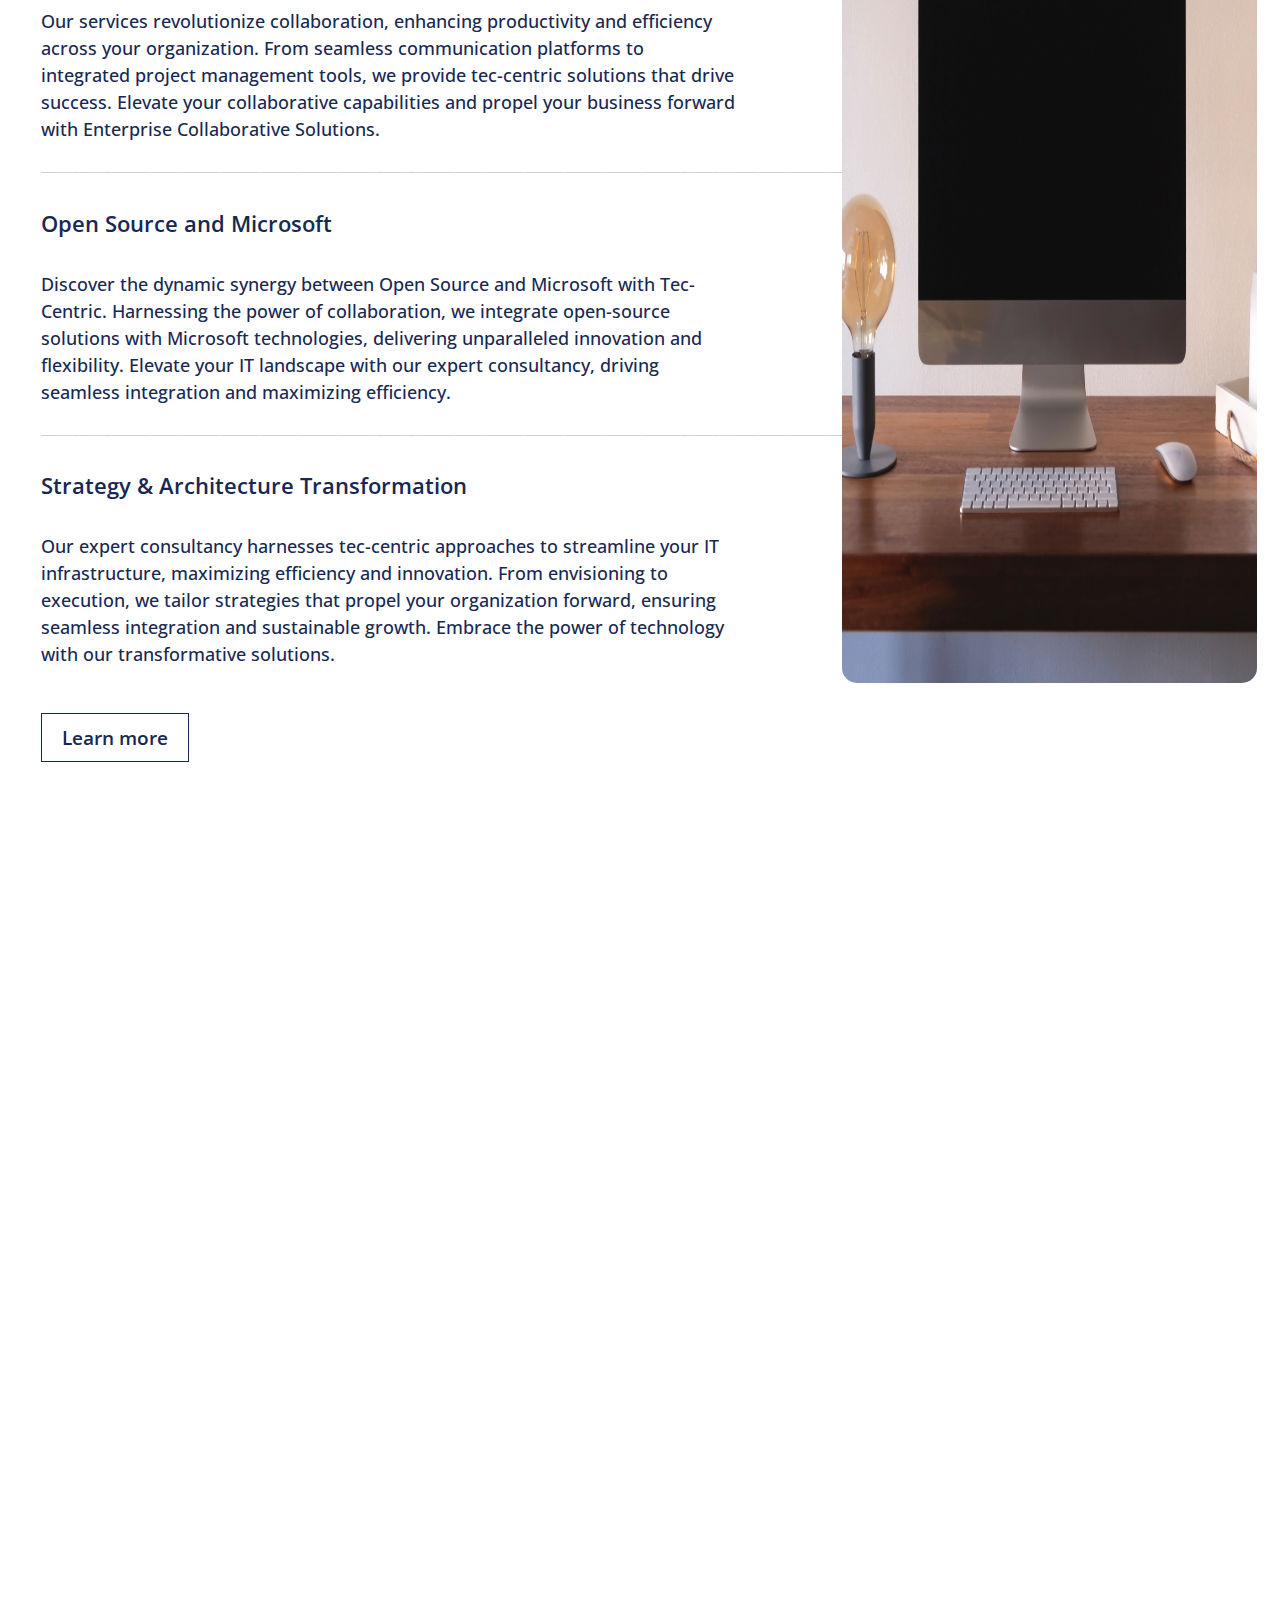
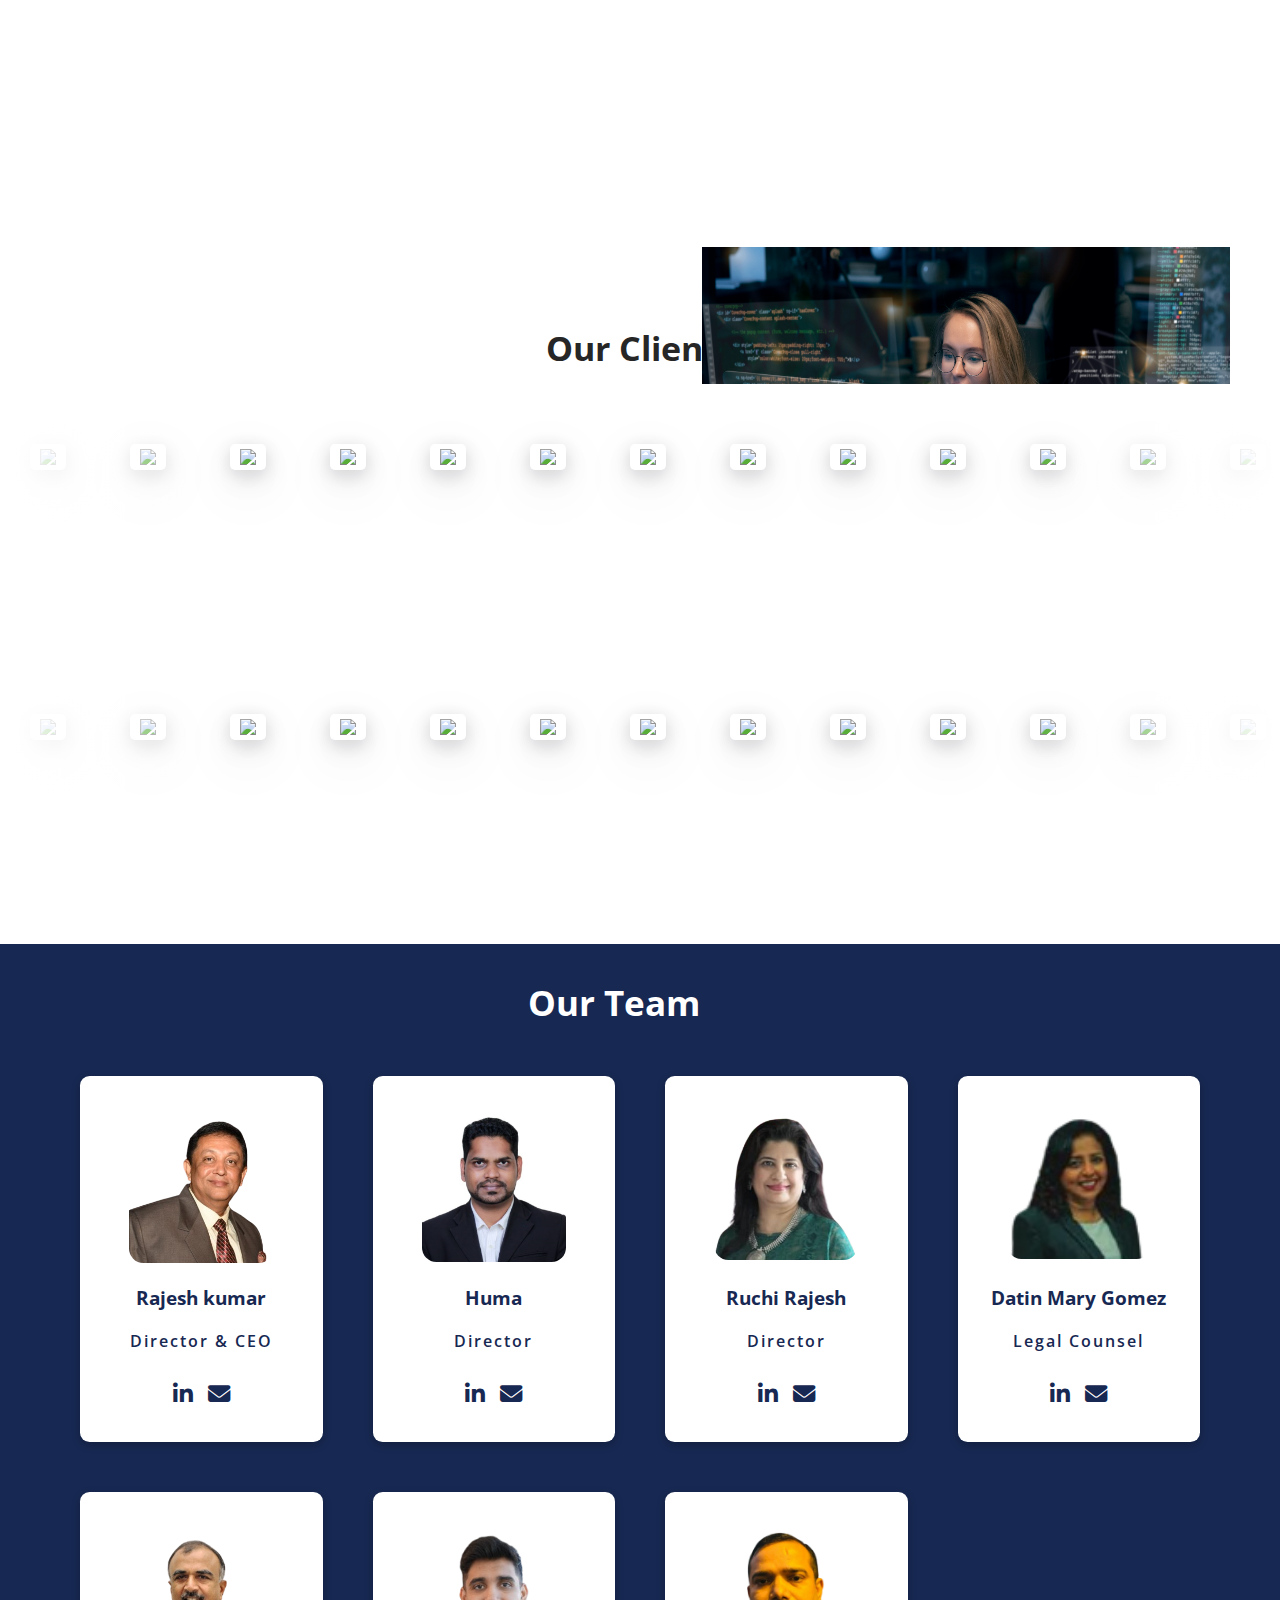
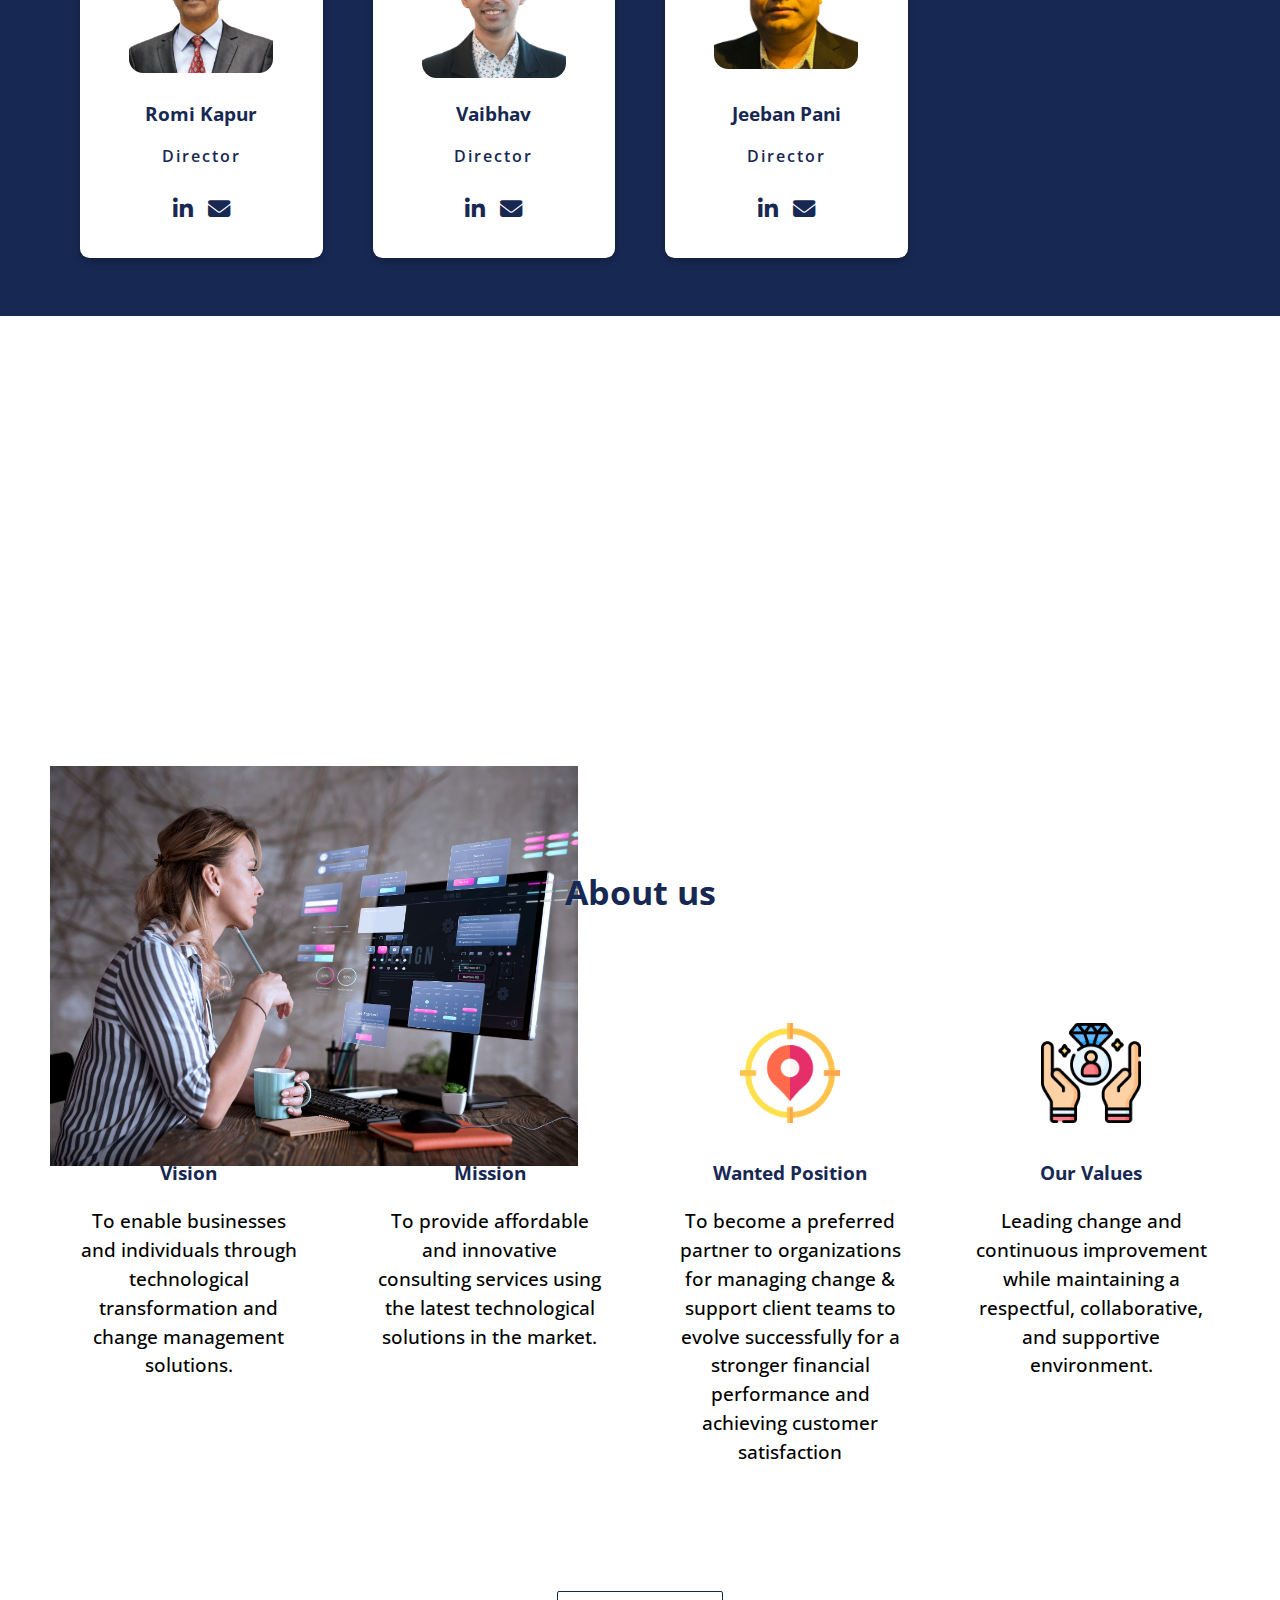
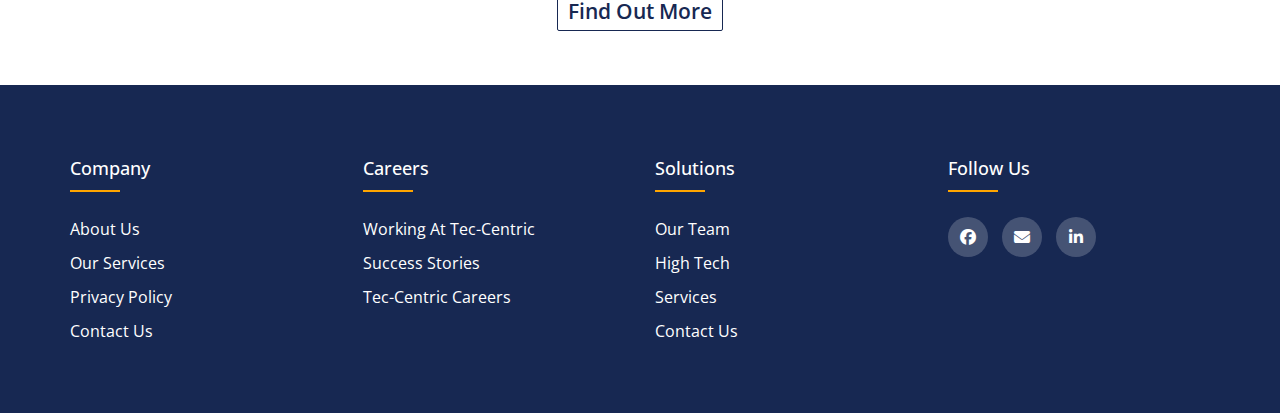
==== commit 272e02c8: "updates" ====
--- a/index.html
+++ b/index.html
@@ -59,7 +59,7 @@
 
       <select name="links" id="login-button" class="login-button" size="1" onchange="window.location.href=this.value;">
         <option value="./index.html">Solutions</option>
-        <option value="./Technology.html">Technologies</option></select>
+        <option value="./Tec-centric-tech/Technology.html">Technologies</option></select>
       
     </div>
     <i class="fa-solid fa-bars" id="hidden-menubar"></i>
@@ -691,7 +691,7 @@
       
         <h3>Vision</h3>
         <p>
-          Enabling businesses & individuals with smooth Change (Transformation) solutions
+          To enable businesses and individuals through technological transformation and change management solutions.
       </div>
       
       <div class="about-card">
@@ -701,8 +701,7 @@
       
       <h3>Mission</h3>
       <p>
-        Enabling businesses & individuals to adapt to change by providing affordable, innovative, class consulting
-        and services by using latest technological advantages in their routine way of working
+        To provide affordable and innovative consulting services using the latest technological solutions in the market.
       </p>
       </div>
       
@@ -725,8 +724,7 @@
       
       <h3>Our Values</h3>
       <p>
-        Integrity <br> Leading change <br>Respect for individual <br>Continuous improvement <br>Excellence<br> Learning and
-        Sharing
+        Leading change and continuous improvement while maintaining a respectful, collaborative, and supportive environment.
       </div>
       </div>
       <div class="readmore">
--- a/casestudy.css
+++ b/casestudy.css
@@ -244,7 +244,7 @@
     margin-left: 0px;
 }
 
-.card2 h4,p,img{
+.card2 h4, .card2 p, .card2 img{
     margin: 5px 0px;
     
 }
--- a/Aboutus.css
+++ b/Aboutus.css
@@ -1,5 +1,8 @@
 
-
+*{
+  margin: 0;
+  padding: 0;
+}
 @font-face {
   font-family: 'Open Sans';
   src: url('fonts/OpenSans-BoldItalic.woff2') format('woff2'),
@@ -460,19 +463,44 @@
   }
 
   @media screen and (max-width:768px) {
+    .aim-aboutus .left-aim img{
+      width: 600px;
+      height: 59vh;
+      margin-left: -50%;
+    }
+    .approach-about-image img{
+      width: 600px;
+      
+    }
+
+    .about-us-container{
+      margin-top: -25%;
+    }
+    .Bg-main .aim-aboutus{
+      flex-direction: column;
+      justify-content: center;
+    }
+    .Bg-Strategy{
+
+      margin-top: 35%;
+    }
 
     .Bg-Strategy .main-Strategy{
       flex-direction: column;
     }
     .main-Strategy .left-main-Strategy{
-      width:100%;
+      width:90%;
+      margin: 0 5%;
     }
     .main-Strategy .right-main-Strategy{
       width: 100%;
     }
     .right-main-Strategy ul li h4{
-      font-size: 2.5rem;
-    }
+      font-size: 1.7rem;
+    }
+    /* .Bg-Connect .main-Connect {
+      margin-top: 35%;
+    } */
     
   }
 
@@ -485,39 +513,40 @@
 
 /* ////////////// class -: "Bg-Connect" ///////////////// */
 
-.Bg-Connect{
+/* .Bg-Connect{
   height: 50vh;
   width: 100%;
   background-color: rgb(23,40,82);
   color: #ffffff;
   margin-bottom: 5%;
-}
-.Bg-Connect .main-Connect{
+} */
+/* .Bg-Connect .main-Connect{
   width: 100%;
   height: 100%;
-  /* background-color: blue; */
+
   display: flex;
   align-items: center;
   justify-content: center;
-}
-.main-Connect .text-connect{
+} */
+/* .main-Connect .text-connect{
   width: 100%;
-  /* padding: 0px 12px; */
+  
   margin-left: 15%;
-}
-.main-Connect .text-connect .text-white{
+} */
+/* .main-Connect .text-connect .text-white{
+  color: #ffffff;
   font-size: 3rem;
   font-weight: 600;
   font-family: "Open Sans", verdana, Helvetica, sans-serif; ;
-  /* align-items: center !important; */
-}
-.main-Connect .msg-connect{
+  
+} */
+/* .main-Connect .msg-connect{
   width: 50%;
   height: 100%;
   
-}
-
-.msg-connect .round-box{
+} */
+
+/* .msg-connect .round-box{
   width:260px;
   height: 260px;
   background: #ffffff;
@@ -531,16 +560,16 @@
   text-align: center;
   margin-top: 3rem;
   
-}
-.msg-connect .round-box:hover{
+} */
+/* .msg-connect .round-box:hover{
   background: rgb(23, 40, 82);
   color: #ffffff;
   border: 1px solid #ffffff;
   .msg-connect .round-box a{
     color: #ffffff;
   }
-}
-.msg-connect .round-box a{
+} */
+/* .msg-connect .round-box a{
   font-size: 2rem;
   text-decoration: none;
   color: rgb(23, 40, 82);
@@ -554,8 +583,42 @@
 }
 .msg-connect .round-box a:hover{
   color: #ffffff;
-}
+} */
 @media screen and (max-width:768px){
+
+  .Bg-Connect .main-Connect{
+    flex-direction: column;
+    justify-content: center;
+    height: 100%;
+    width: 100%;
+  }
+
+  .main-Connect .text-connect .text-white{
+    color: #ffffff;
+    /* margin-left: 10%; */
+
+  }
+  .main-Connect .text-connect{
+    width: 80%;
+    padding-top: 10%;
+  }
+
+  .msg-connect .round-box{
+    width:200px;
+    height: 200px;
+    background: #ffffff;
+    color: rgb(23, 40, 82);
+    border-radius: 50%;
+    position: relative;
+    
+    justify-content: center;
+    align-items: center;
+    flex-direction: column;
+    text-align: center;
+    margin-top: 3rem;
+    margin-left: 15%;
+    
+  }
 
    
   .about-us-container{
@@ -565,7 +628,9 @@
     display: none;
   }
   .about-two{
-    flex-wrap: wrap;
+    flex-direction: column;
+    justify-content: center;
+    align-items: center;
     margin:10% 5%;
    
   }
@@ -575,12 +640,20 @@
     /* padding: 20px 0; */
 
   }
+  .Bg-main{
+    margin: 5% 0 20% 0;
+    width: 100vw;
+    height: 100vh;
+  }
+
   .aim-aboutus .right-aim{
-    width:100%;
-  }
-   .aim-aboutus .left-aim{
+    width:95%;
+    margin: 0 2.5%;
+    
+  }
+   /* .aim-aboutus .left-aim{
     display: none;
-   }
+   } */
 
    .about-us-container .left-about-us{
     width: 95%;
@@ -590,6 +663,7 @@
 
  .about-two .approach-about{
   height: 550px;
+  width: 100%;
     border: 1px solid black;
     text-align: center;
     padding: 1.8rem 1.8rem;
@@ -603,9 +677,37 @@
   border-radius: 8px;
   /* margin-right: 8rem; */
 }
-}
-
-@media screen and (max-width:480px){
+.about-two{
+  width: 90%;
+}
+}
+@media screen and (max-width:400px){
+  .aim-aboutus .left-aim img{
+    width: 370px;
+  }
+  .approach-about-image img{
+    width: 350px;
+  }
+  .about-us-container .left-about-us{
+    width: 95%;
+    height: 80%;
+    margin-top: 100%;
+ }
+}
+
+@media screen and (max-width:600px){
+
+  /* .aim-aboutus .left-aim img{
+    width: 500px;
+  } */
+  /* .approach-about-image img{
+    width: 500px;
+  } */
+  .Bg-main{
+    margin: 5% 0 20% 0;
+    width: 100vw;
+    height: 100vh;
+  }
 
   .about-us-container{
     justify-content: center;
@@ -628,7 +730,7 @@
   .about-us-container .left-about-us{
      width: 95%;
      height: 80%;
-     margin-top: 40%;
+     margin-top: 100%;
   }
   .about-two .approach-about{
     height: 550px;
@@ -687,8 +789,8 @@
 .aboutus .aboutus-cards .about-card {
   width: 23.5%;
   height: auto;
-  border: 1px solid rgb(23,40,82);
-  box-shadow: 6px 6px 10px #35343482 ;
+  /* border: 1px solid rgb(23,40,82);
+  box-shadow: 6px 6px 10px #35343482 ; */
   padding: 20px 0;
   margin: 3% 0 5% 0;
   border-radius: 12px;
@@ -770,4 +872,73 @@
 
      .aboutus{
       margin-top: 0;
-     }+     }
+
+     @media screen and (max-width:400px){
+      .main-Connect .text-connect .text-white{
+        width: 100%;
+        font-size: 2.3rem;
+        margin-top: 10%;
+      }
+      .aim-aboutus .right-aim{
+        height: 100%;
+      }
+      .aim-aboutus {
+        height: 100%;
+      }
+      .Bg-Connect .main-Connect {
+        margin-top: 55%;
+      }
+      .Bg-Strategy{
+        margin-top: 55%;
+      }
+
+   
+      .about-us-container{
+        justify-content: center;
+      }
+      .about-us-container .about-second{
+        display: none;
+      }
+      .about-two{
+        flex-wrap: wrap;
+        margin:10% 5%;
+       
+      }
+      .approach-about, .edge-about{
+        margin: 20px 0;
+        height:auto;
+        /* padding: 20px 0; */
+    
+      }
+      .aim-aboutus .right-aim{
+        width:100%;
+        z-index: 0;
+        
+      }
+       .aim-aboutus .left-aim{
+        z-index: 0;
+       }
+    
+       .about-us-container .left-about-us{
+        width: 95%;
+        height: 80%;
+        margin-top: 100%;
+     }
+    
+     .about-two .approach-about{
+      height: 550px;
+        border: 1px solid black;
+        text-align: center;
+        padding: 1.8rem 1.8rem;
+        border-radius: 8px;
+     }
+     .about-two .edge-about{
+      height: 550px;
+      border: 1px solid black;
+      text-align: center;
+      padding: 1.8rem 1.8rem;
+      border-radius: 8px;
+      /* margin-right: 8rem; */
+    }
+    }--- a/ourteam.css
+++ b/ourteam.css
@@ -110,12 +110,12 @@
     box-sizing: border-box;
   }
 
-body{
+/* body{
     background-color:#ffffff;
     box-sizing: border-box;
-}
+} */
 .team-banner{
-  height: 88vh;
+  height: 70vh;
   width: 100%;
 }
 .team-banner main{
@@ -173,6 +173,7 @@
 }
 .detailcontainer{
     /* height: 40%; */
+    font-family: "Open Sans", verdana, Helvetica, sans-serif;
     display: flex;
     width: 60%;
     flex-direction: column;
@@ -214,6 +215,7 @@
     flex-wrap: wrap;
   }
   .team-banner main a{
+    font-family: "Open Sans", verdana, Helvetica, sans-serif;
     font-size: 3.8rem;
     flex-wrap: wrap;
     margin-left: 50px;
@@ -487,6 +489,7 @@
       
     }
     .team-banner main a{
+      font-family: "Open Sans", verdana, Helvetica, sans-serif;
       font-size: 3.5rem;
     }
     .ourteam .column {
@@ -558,4 +561,359 @@
     
   } */
 
-  +  *{
+    margin: 0;
+    padding: 0;
+    box-sizing: border-box;
+    text-decoration: none;
+}
+
+.our-team-container {
+    /* height: 50vh; */
+    display: flex;
+    width: 75%;
+    /* box-shadow: inset 100px 50px 200px rgb(23,40,82); */
+    background-color: rgb(23,40,82);
+    margin: 10% auto;
+    padding-bottom: 3%;
+    
+}
+.our-team-left{
+    display: flex;
+    flex-direction: column;
+    width: 40%;
+}
+.our-team-photo {
+    display: flex;
+    width: 100%;
+    height:40vh;
+    position: relative;
+    /* align-items: center; */
+}
+.our-team-photo img{
+    height: 100%;
+    width: 280px;
+    margin: 0 auto;
+    position: absolute;
+    /* inset: 0; */
+    left: 15%;
+    bottom: 10%;
+    box-shadow: 0 0 15px rgb(107, 107, 107);
+}
+.our-team-left .linkedin{
+  font-family: "Open Sans", verdana, Helvetica, sans-serif;
+    display: flex;
+    /* justify-content: center; */
+    font-size: 2.5rem;
+    margin-left: 37.5%;
+}
+.linkedin a{
+    margin: 0 5%;
+    color: rgb(23,40,82);
+    color: #ffffff;
+}
+.our-team-description{
+    width: 55%;
+    display: flex;
+    flex-direction: column;
+    
+    /* justify-content: center; */
+}
+.our-team-description h2,.our-team-description p, .our-team-description h5{
+    display: inline-block;
+    width: fit-content;
+    color: #ffffff;
+}
+.our-team-description p, .our-team-description h5{
+    margin-top: 2%;
+}
+.our-team-description h2{
+  font-family: "Open Sans", verdana, Helvetica, sans-serif;
+    margin-top: 5%;
+    font-size: 2rem;
+}
+.our-team-description h5{
+  font-family: "Open Sans", verdana, Helvetica, sans-serif;
+    font-size: 1.5rem;
+}
+.our-team-description p{
+  font-family: "Open Sans", verdana, Helvetica, sans-serif;
+    font-size: 1.2rem;
+}
+
+
+
+@media screen and (max-width:400px){
+    .our-team-container {
+        flex-direction: column;
+        align-items: center;
+        width: 90%;
+        margin: 10% 5%;
+    }
+    .our-team-left{
+        width: 90%;
+    }
+    .our-team-photo{
+        width: 100%;
+        height: 20vh;
+        /* height: 100%; */
+    }
+    .our-team-left .our-team-photo img{
+        /* left: 20px; */
+        width: 70%;  
+    }
+    .our-team-left .linkedin{
+      font-family: "Open Sans", verdana, Helvetica, sans-serif;
+        font-size: 2rem;
+    }
+    .our-team-description {
+        width: 90%;
+    }
+    .our-team-description h2{
+      font-family: "Open Sans", verdana, Helvetica, sans-serif;
+        margin-top: 5%;
+        font-size: 1.5rem;
+    }
+    .our-team-description h5{
+      font-family: "Open Sans", verdana, Helvetica, sans-serif;
+        font-size: 1.2rem;
+    }
+    .our-team-description p{
+      font-family: "Open Sans", verdana, Helvetica, sans-serif;
+        font-size: 1rem;
+    }
+    /* .Bg-container{
+      flex-direction: column;
+      height: 100vh;
+    }
+    .Bg-container .left-div{
+      position: none;
+    }
+    .Bg-right-div{
+      position: none;
+      height: 100%;
+      width: 100vw;
+    }
+    .Bg-right-div img{
+      height: 500px;
+      width: 100px;
+    }
+    .Bg{
+      flex-direction: column;
+    } */
+    
+}
+@media screen and (max-width:800px){
+    .our-team-container {
+        flex-direction: column;
+        align-items: center;
+        width: 90%;
+        margin: 10% 5%;
+    }
+    .our-team-left{
+        width: 90%;
+    }
+    .our-team-photo{
+        width: 100%;
+    }
+    .our-team-left .our-team-photo img{
+        left: 25%;
+        width: 50%;  
+    }
+    .our-team-description{
+        width: 90%;
+    }
+
+    /* .Bg-container{
+      flex-wrap: wrap;
+    } */
+}
+@media screen and (max-width:1200px){
+    .our-team-container{
+        width: 90%;
+    }
+    .our-team-left .our-team-photo img{
+        left: 25%;
+        width: 60%;  
+    }
+}
+
+
+.Bg-right-div img{
+  height: 600px;
+  width: 900px;
+  mix-blend-mode: lighten;
+  
+  /* right: 40%;
+  position: absolute; */
+}
+.Bg-right-div{
+  height: 600px;
+  width: 500px;
+  position: relative;
+ left: -33%;
+ top: 5%;
+ margin-bottom: 5%;
+}
+
+
+.Bg-container{
+  width: 100%;
+  height: auto;
+  margin: 0% auto;
+  display: flex;
+  align-items: center;
+  justify-content: space-evenly;
+  position: relative;
+  
+}
+.Bg-container .left-div{
+  width: 50%;
+  height: auto;
+  background-color:#ffffff;
+  padding: 5rem 1rem;
+  border-radius: 2px;
+  position: absolute;
+  left: 45%;
+  /* box-shadow: 3px 3px 3px rgb(92, 92, 94); */
+  box-shadow: 5px 5px 10px rgb(94, 92, 92);
+  transition: ease all 0.8s;
+  z-index: 5;
+  
+}
+.Bg-container .left-div h2{
+  font-family: "Open Sans", verdana, Helvetica, sans-serif;
+  font-size: 2.1rem;
+  color: rgb(23,40,82);
+
+}
+.Bg-container .left-div p{
+  font-family: "Open Sans", verdana, Helvetica, sans-serif;
+  font-size: 1.2rem;
+  font-weight: 500;
+  margin: 2.5rem 0;
+  color: rgb(23,40,82);
+
+}
+
+/* .bottom-image{
+  position: relative;
+  margin: 0;
+  padding: 0;
+}
+.bottom-image img{
+  width: 100vw;
+  height: 100%;
+  margin: 0;
+  padding: 0;
+}
+
+.ourteam-join{
+  position: absolute;
+  right: 28%;
+  top: 48%;
+  padding: 5px 20px;
+  background-color: rgb(23,40,82);
+  
+}
+
+.ourteam-join a{
+  font-size: 1.2rem;
+  font-weight: 500;
+  color: #ffffff;
+  
+  
+}
+
+.ourteam-join:hover{
+
+  background-color: #ffffff;
+  color: rgb(23,40,82);
+   a{
+    
+    color: rgb(23,40,82);
+  }
+  
+}
+
+.ourteam-join a:hover{
+ 
+  color: rgb(23,40,82);
+  
+} */
+
+.Bg{
+  height: 100vh;
+  width: 100vw;
+  display: flex;
+  align-items: center;
+  justify-content: center;
+  background-color:rgb(23,40,82);
+  padding: 10px 0;
+  
+  /* background: linear-gradient(90deg,rgb(23,40,82)30%,rgb(23,40,82)30%,orange 100%,orange 100%); */
+  
+}
+
+@media screen and (max-width:500px) {
+  .Bg{
+    height: auto;
+    margin-bottom: 100%;
+    width: 100%;
+    /* margin-left: 5%; */
+    margin-top: 5%;
+    box-sizing: none;
+}
+.Bg-container{
+     width: 100%;
+height: auto;
+     /* flex-wrap: wrap-reverse; */
+     justify-content: center;
+     box-sizing: none;
+     flex-direction: column;
+
+}
+.Bg-container .Bg-right-div{
+    
+    width: 100%;
+    margin: 5px 2px 5px 1.5px;
+    padding: 2px;
+   /* display: none; */
+
+    
+}
+.Bg-container .left-div{
+    width: 99%;
+    overflow: hidden;
+    /* right: 0px;
+    top: -100px; */
+    margin: 150%  0 0 -44.6% ;
+    padding: 3rem 1rem;
+
+}
+.content{
+text-align: left;
+}
+.left-div h2{
+text-align: left;
+font-family: "Open Sans", verdana, Helvetica, sans-serif;
+font-size: 1.7rem;
+}
+.Bg-right-div img{
+  height: 300px;
+  width: 275px;
+  margin-left: 60%;
+}
+/* .ourteam-join a{
+  font-size: .8rem;
+}
+.ourteam-join{
+  position: absolute;
+  right: 28%;
+  top: 35%;
+  padding: 3px 5px;
+  background-color: rgb(23,40,82);
+  
+} */
+  
+}--- a/Container.css
+++ b/Container.css
@@ -143,6 +143,9 @@
     font-family: "Open Sans", verdana, Helvetica, sans-serif;
     font-size: 2.1rem;
     color: rgb(23,40,82);
+    text-decoration: underline;
+    text-underline-offset: 10px;
+    
 
 }
 .left-div p{
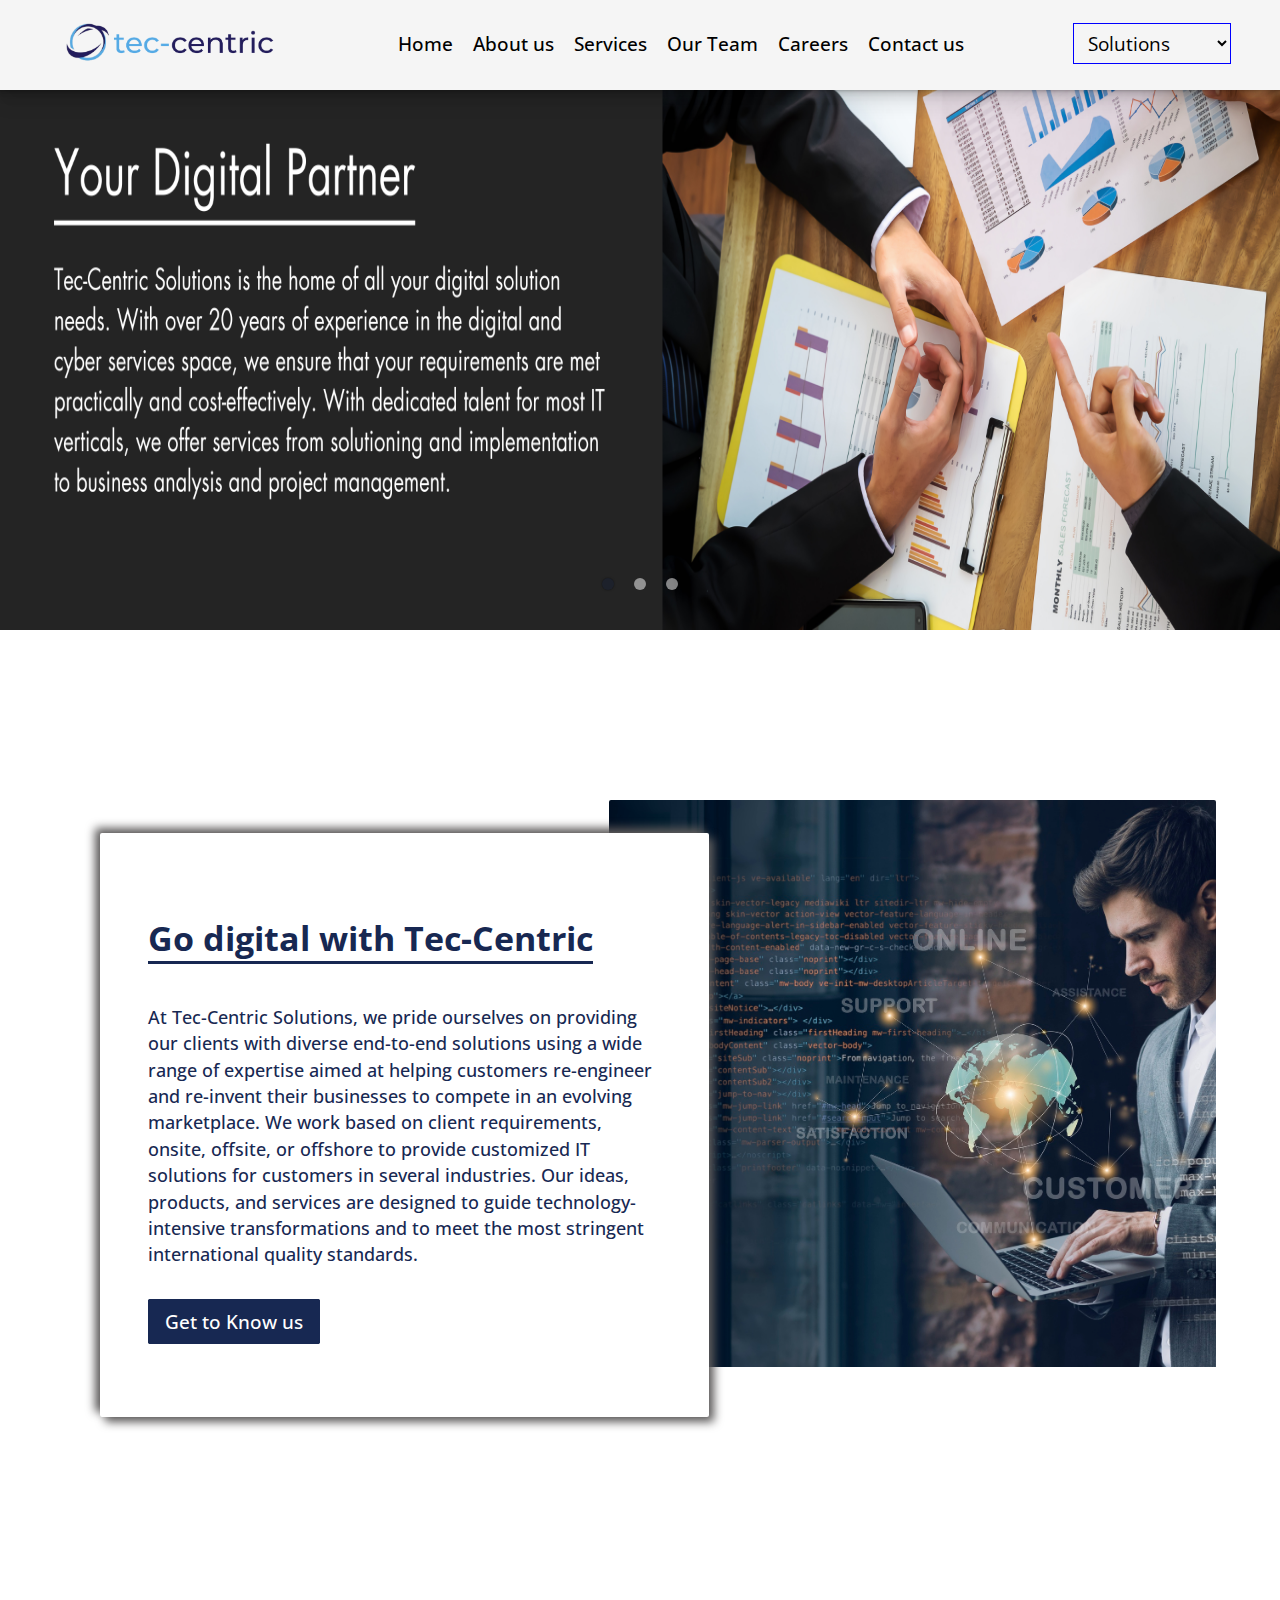
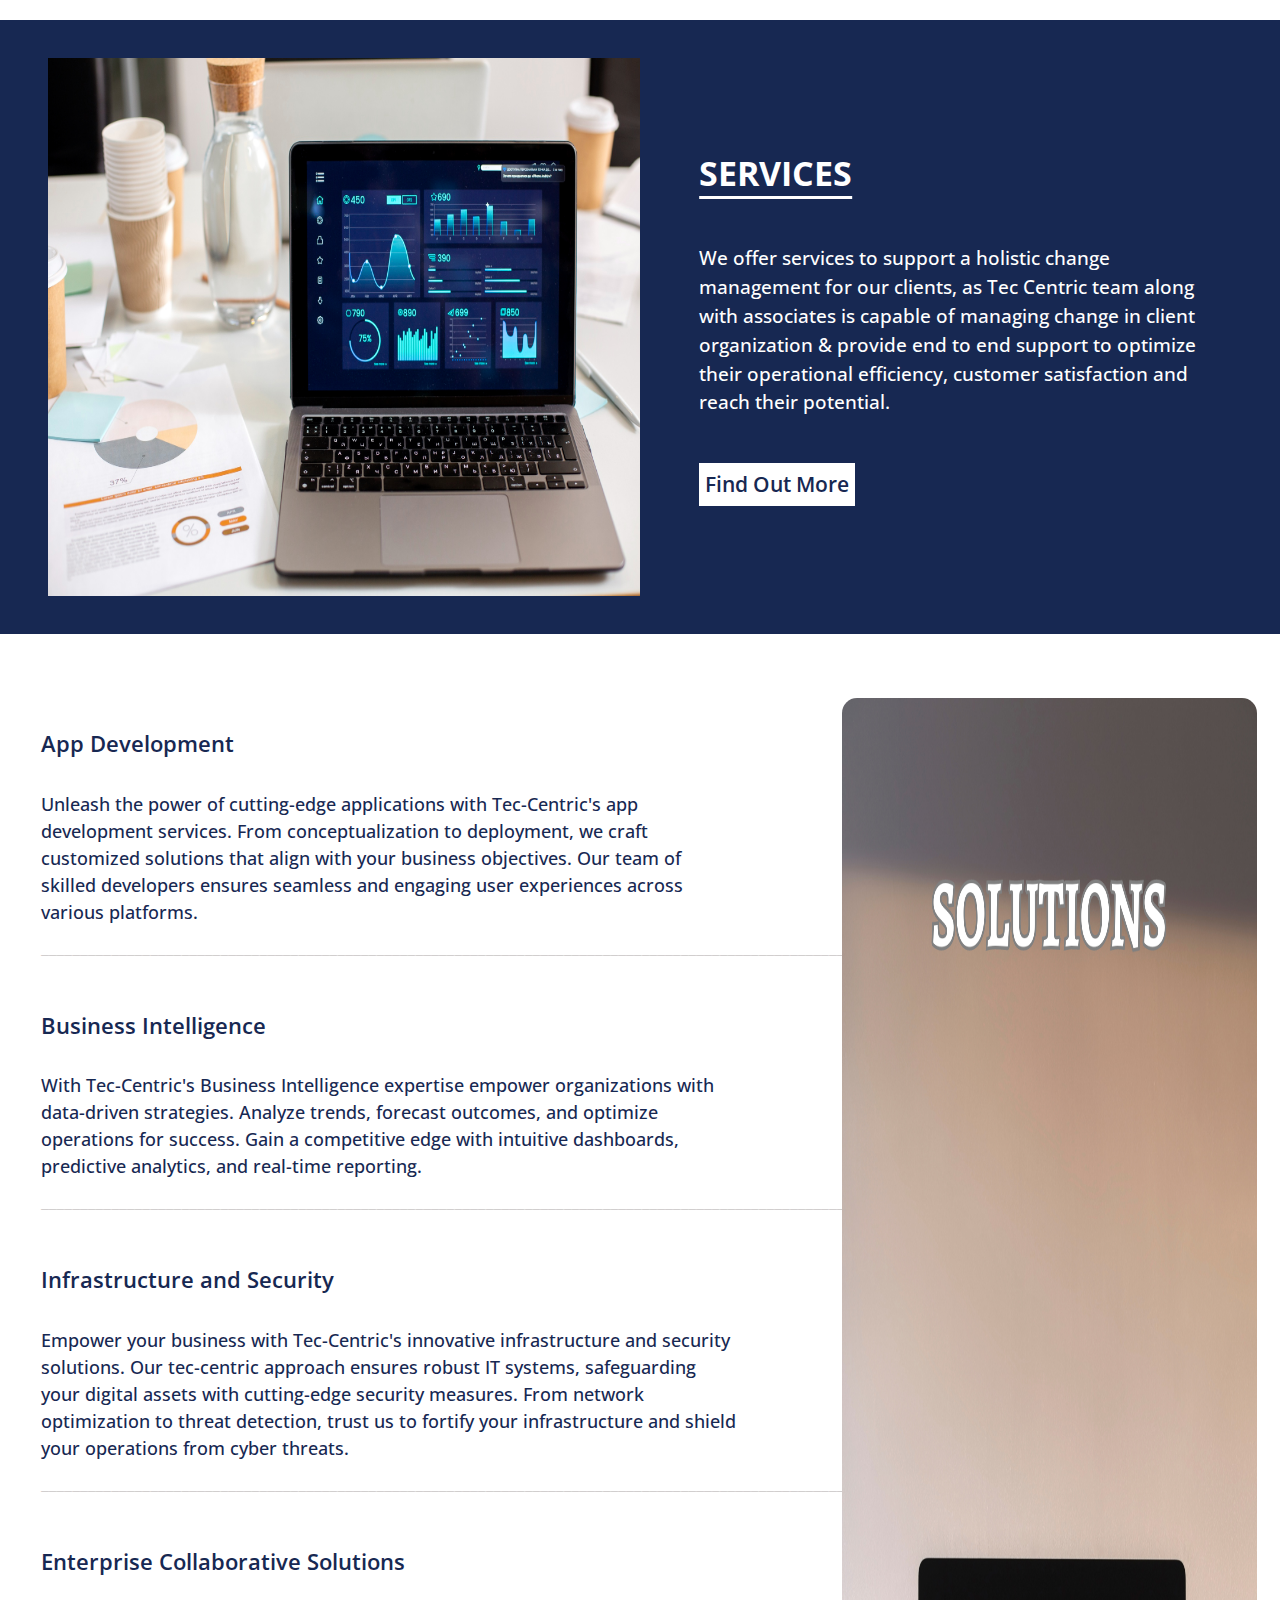
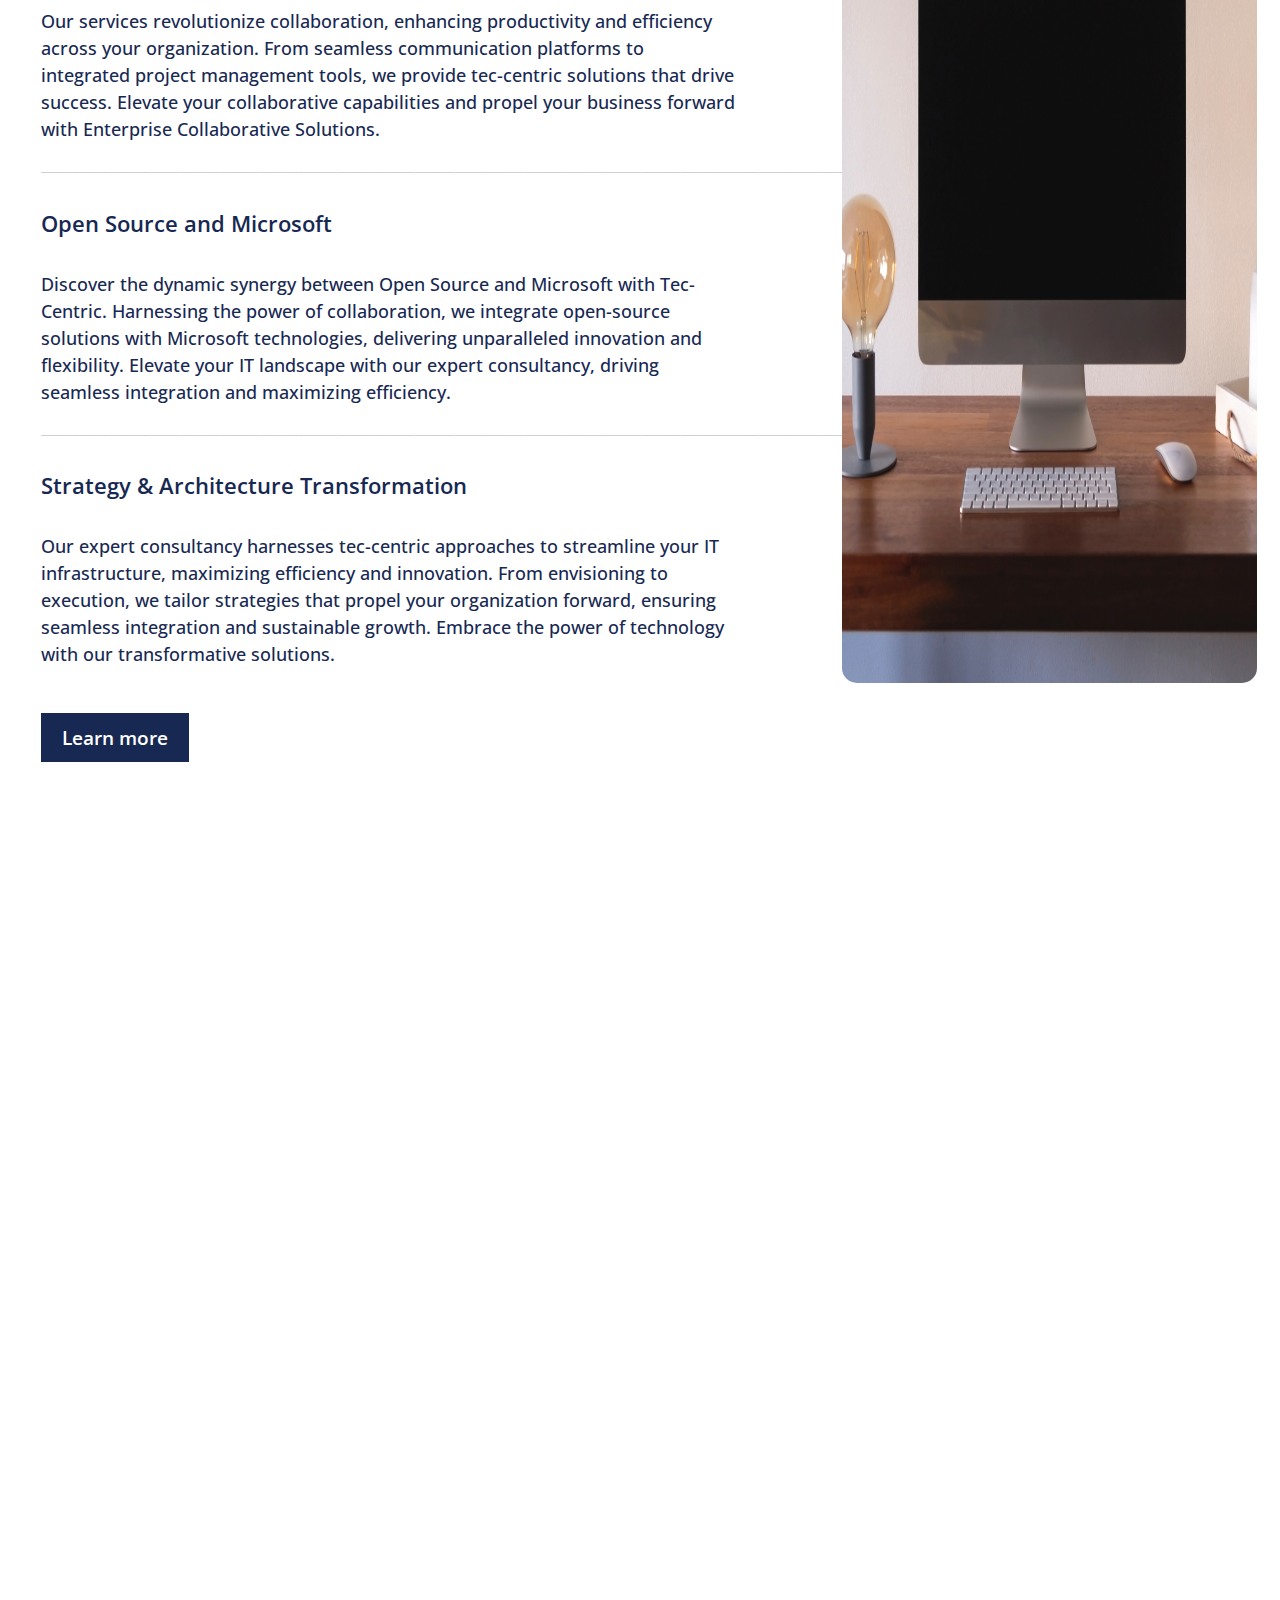
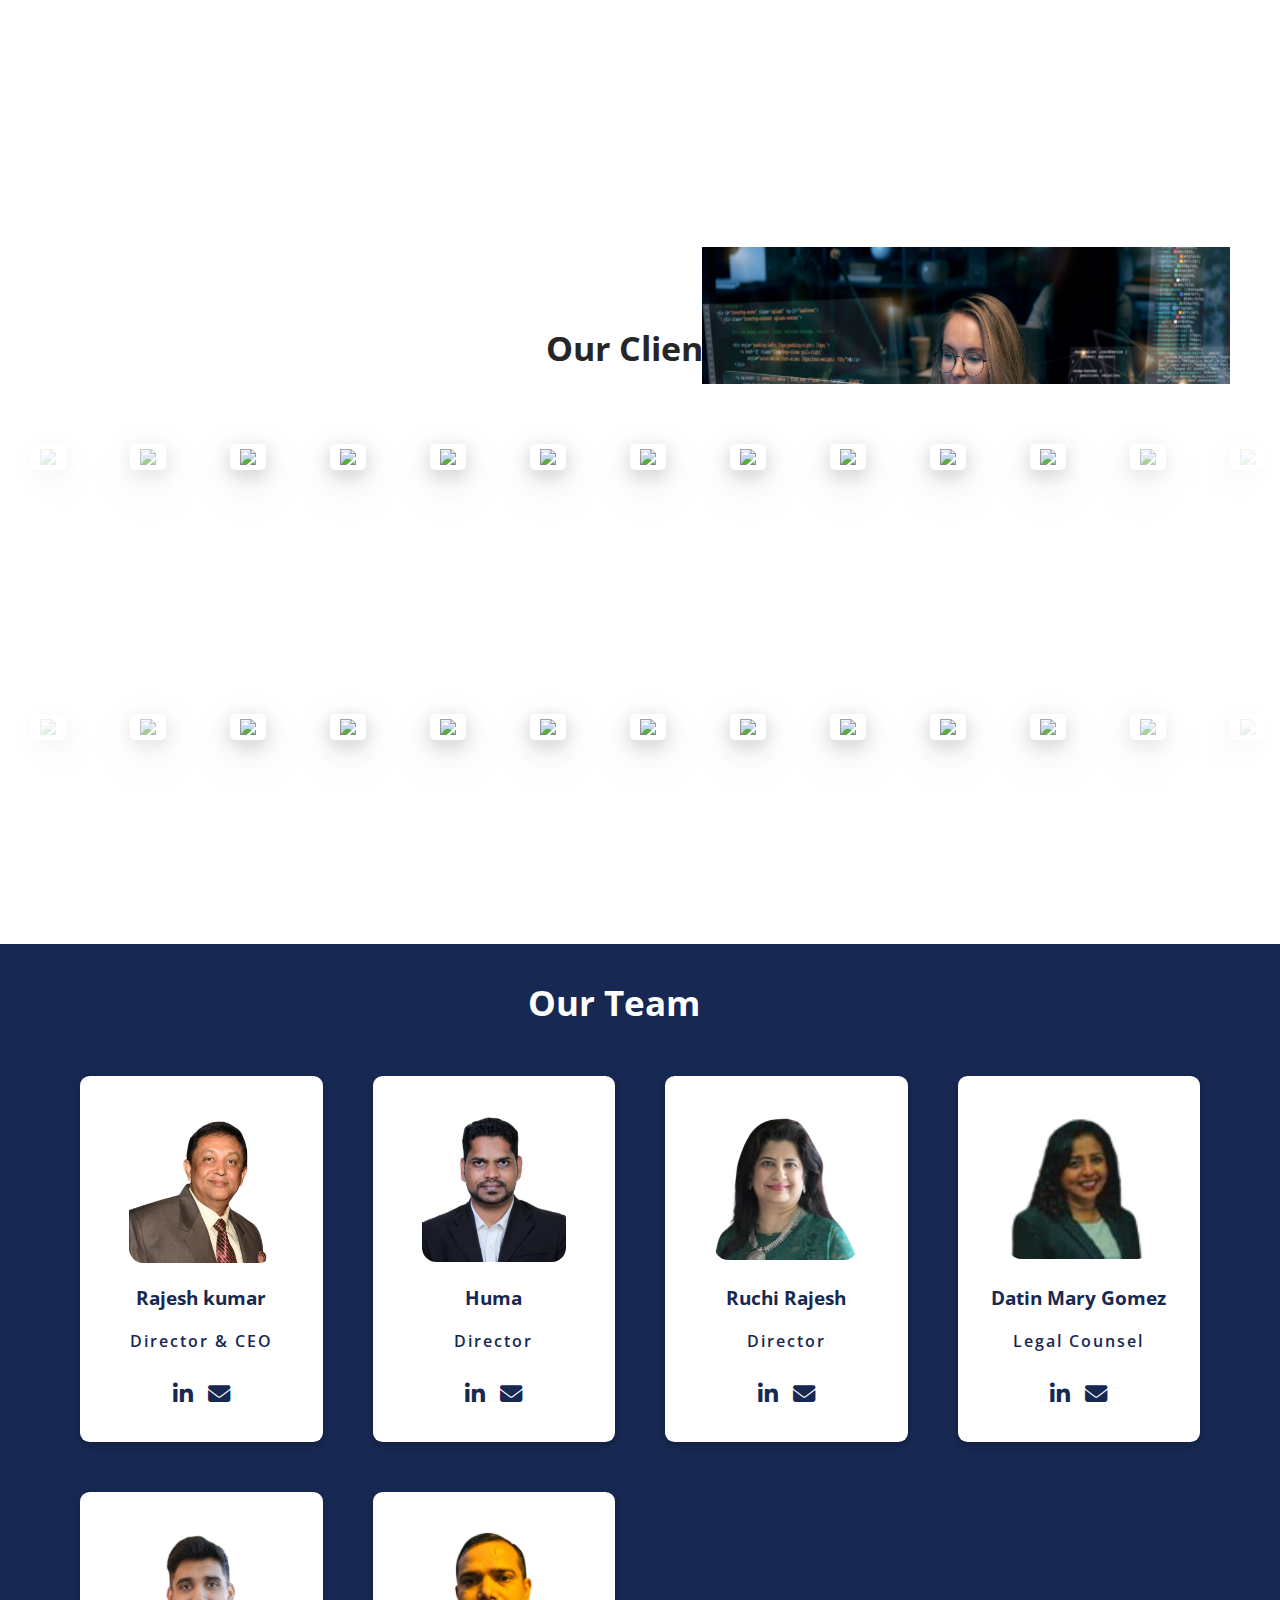
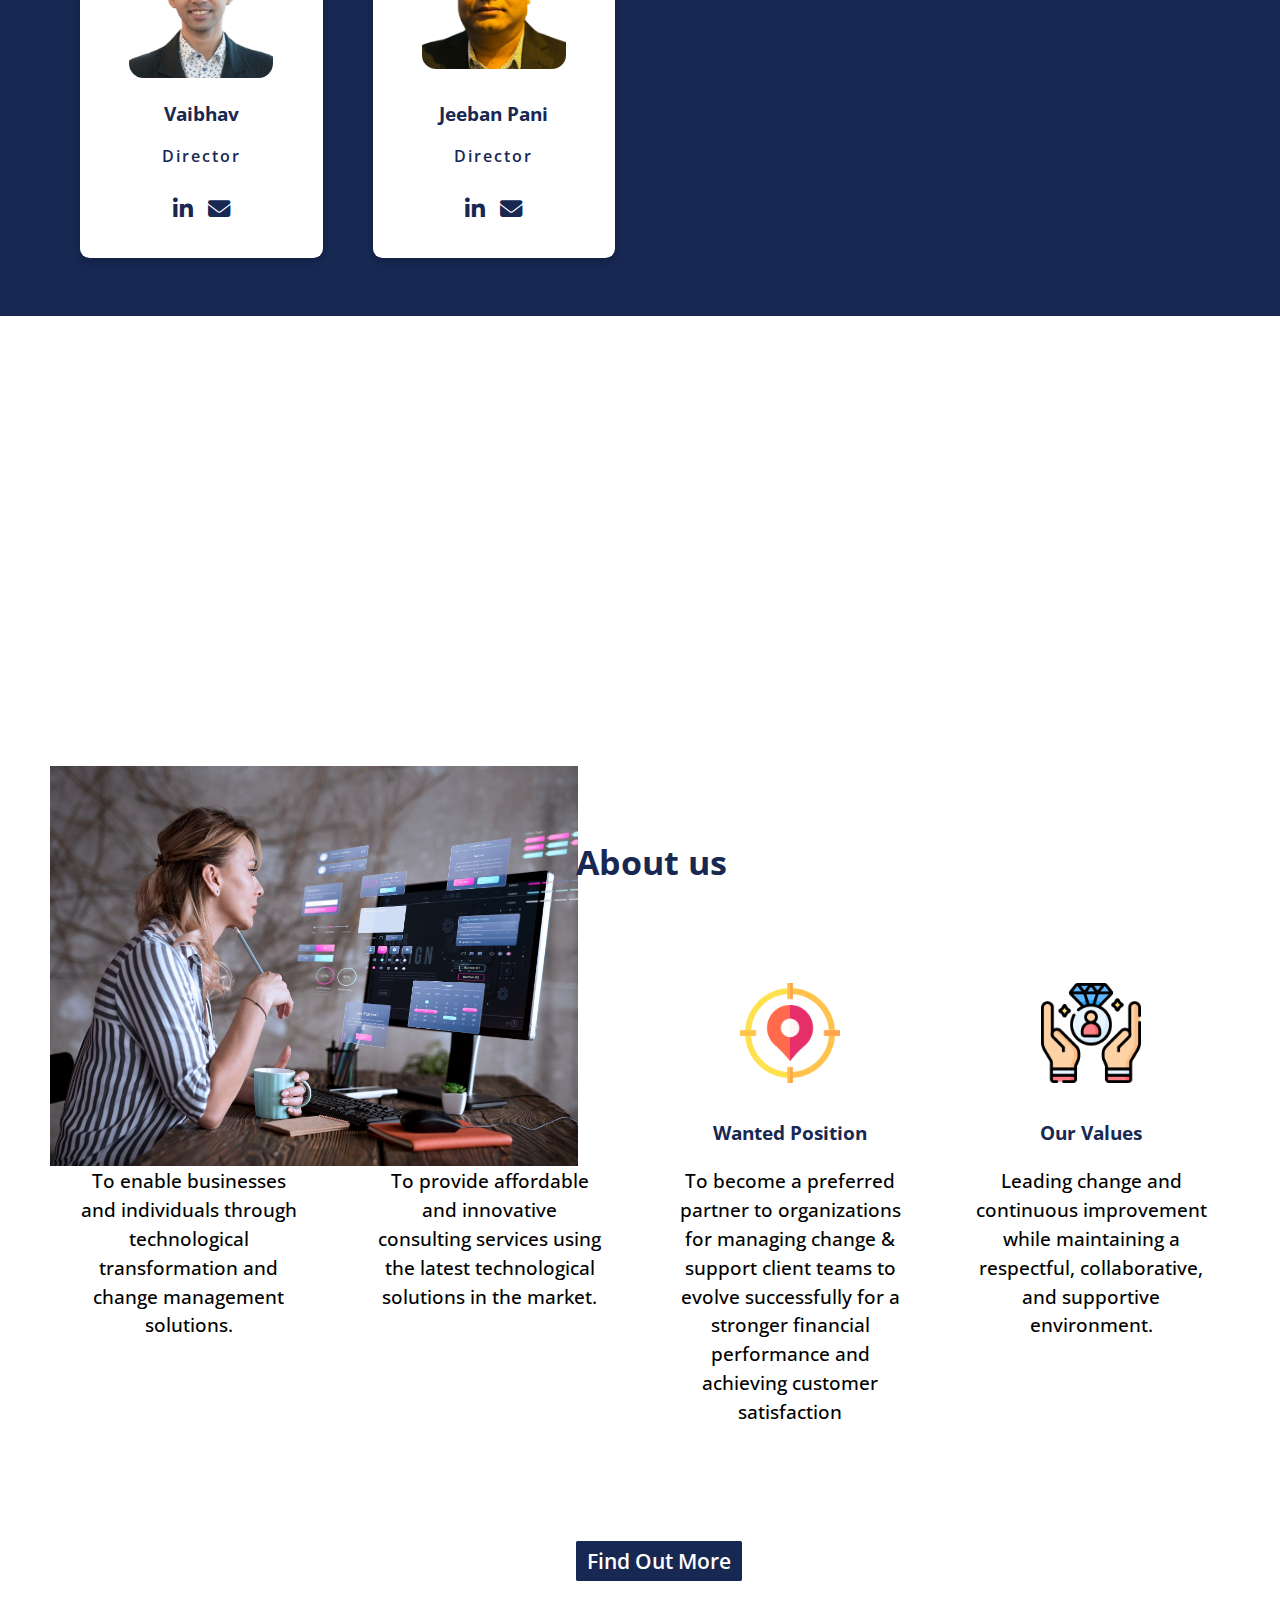
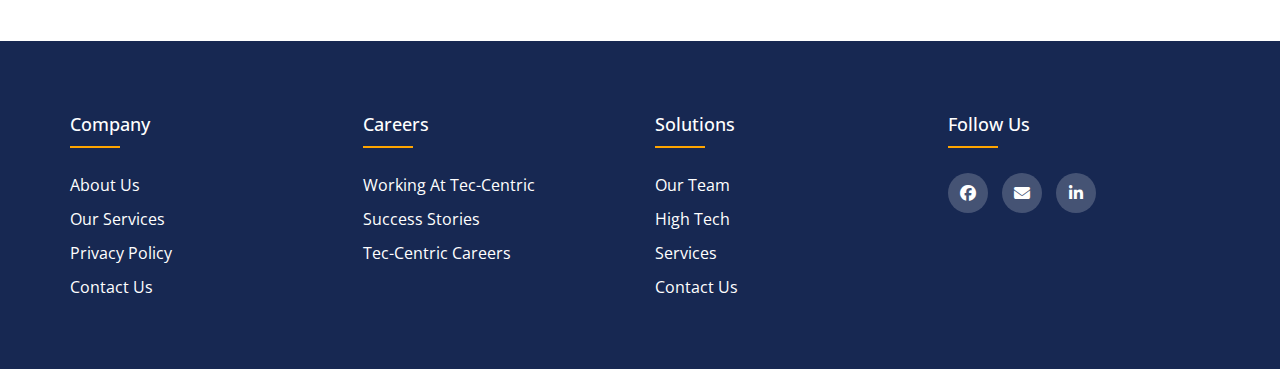
==== commit 80adab19: "updates" ====
--- a/index.html
+++ b/index.html
@@ -469,7 +469,7 @@
         </div>
       </div>
 <!-- Column 5-->
-      <div class="column">
+      <!-- <div class="column">
         <div class="card">
           <div class="img-container">
             <img src="images/ourteam/Romi.png" />
@@ -488,7 +488,7 @@
            
           </div>
         </div>
-      </div>
+      </div> -->
 <!-- Column 6-->
       <div class="column">
         <div class="card">
--- a/styles.css
+++ b/styles.css
@@ -775,7 +775,7 @@
   border: 0.5px solid #ffffff;
   border-radius: 2px;
   padding: 10px;
-  background-color: transparent;
+  background-color: #ffffff;
   cursor: pointer;
   overflow: hidden;
   margin-left: 15px;
@@ -783,14 +783,18 @@
 }
 .promo .right button:hover{
   box-shadow: 0 0 5px orange, 0 0 10px orange, 0 0 12px orange, 0 0 15px orange;
+  background-color: rgb(23,40,82);
   transform: translateX(10px);
   transition: all ease 0.5s;
+  a{
+    color: #ffffff;
+  }
 
 }
 .promo .right a{
   font-family: "Open Sans", verdana, Helvetica, sans-serif;
   list-style-type: none;
-  color: white;
+  color: rgb(23,40,82);
   text-decoration: none;
   font-size: 1.2rem;
   font-weight: 600;
--- a/Service.css
+++ b/Service.css
@@ -2,7 +2,7 @@
     margin: 0;
     padding: 0;
     box-sizing: border-box;
-    list-style-type: none;
+    /* list-style-type: none; */
     text-decoration: none;
 }
 body{
@@ -171,8 +171,8 @@
 }
 .service-intro-container .intro-left{
     display: flex;
-    height: 75vh;
-    width: 45%;
+    height: 65vh;
+    width: 47%;
     margin-top: 5%;
     margin-left: 3%;
     margin-bottom: 5%;
@@ -187,6 +187,9 @@
 .service-intro-container .intro-right h2{
     font-family: "Open Sans", verdana, Helvetica, sans-serif;
     font-size: 2.1rem;
+    font-weight: 900;
+    text-decoration: underline;
+    text-underline-offset: 10px;
 }
 .service-intro-container .intro-left img{
     width: 100%;
@@ -246,6 +249,7 @@
     margin: 0 auto 1rem;
     border-top-left-radius: 10px;
     border-top-right-radius: 10px;
+    box-sizing: border-box;
 }
 
 .cards-service .image-container-cards img{
@@ -253,6 +257,7 @@
     width: 100%;
     border-top-left-radius: 10px;
     border-top-right-radius: 10px;
+    
 }
 .cards-service h2{
     font-family: "Open Sans", verdana, Helvetica, sans-serif;
@@ -266,6 +271,10 @@
     font-size: 0.9rem;
     margin-left: 1rem;
     width: 89%;
+}
+.cards-service ul li{
+    list-style-type:disc ;
+    margin-left: 1rem;
 }
 
 /* Quality Improvement */
@@ -300,13 +309,15 @@
     border-radius: 5px;
     color: rgb(211, 211, 211);
     padding: 5px;
-    background: #262626;
+    background: rgb(23,40,82);
     /* border: 2px solid #262626; */
 }
 .quality-left a:hover{
-    color: #fff;
-    box-shadow: inset 5px 5px 35px #000000;
+    color: rgb(23,40,82);
+    /* box-shadow: inset 5px 5px 35px #000000; */
     transition: ease 0.3s;
+    background-color: #ffffff;
+    border: 1px solid rgb(23,40,82);
     
 }
 /* .quality-left-image{
@@ -343,7 +354,7 @@
     display: flex;
     width: 100%;
     /* margin: 1rem 0 0 0; */
-    color: #fff;
+    /* color: #fff; */
     padding-left: 1rem;
 }
 .outsourcing-container .outsourcing-image{
@@ -385,9 +396,17 @@
     font-weight: 500;
     padding: 2% 0;
 }
-.outsourcing-text span{
-    display: inline-block;
+.outsourcing-text ul li{
+    /* display: inline-block; */
     margin: 1rem 0;
+    margin-left: 1rem;
+    list-style-type: disc;
+    list-style: disc;
+    color: #000;
+    font-family: "Open Sans", verdana, Helvetica, sans-serif;
+    font-size: 1.25rem;
+font-weight: 500;
+
 }
 
 .quality-left h2{
@@ -580,9 +599,7 @@
         
         box-shadow: inset 20px 10px 100px #bcbcbc;
     }
-    .quality-left{
-        /* padding-left: 10px; */
-    }
+ 
 
     .service-landingPage{
         height: 30vh;
@@ -715,7 +732,8 @@
   .service .contain a{
     /* display: inline-flex; */
     width: fit-content;
-    color: #ffffff;
+    color: rgb(23,40,82);
+    background-color: #ffffff;
     border: 1px solid #ffffff;
     font-size: 1.3rem;
     padding: 5px;
@@ -728,6 +746,8 @@
     font-size: 2.1rem;
     font-weight: 900;
     display: inline-block;
+    text-decoration: underline;
+    text-underline-offset: 10px;
     /* width: fit-content; */
     /* text-align: left; */
   }
@@ -745,16 +765,17 @@
   .service .contain a:hover{
     transform: translateX(5px);
     transition: ease 0.4s;
-    background-color: white;
+    background-color: rgb(23,40,82);
   }
   .service .contain a:hover{
     color: rgb(23,40,82);
-    background-color: whitesmoke;
+    background-color: rgb(23,40,82);
     transition: ease all 0.4s;
     font-weight: bolder;
-    border-color: white;
+    border-color: rgb(23,40,82);
     opacity: 100%;
     box-shadow: 1px 2px 10px rgb(255, 247, 247);
+    color: #ffffff;
   }
 
   @media screen and (max-width: 768px) {
--- a/casestudy.css
+++ b/casestudy.css
@@ -157,13 +157,19 @@
 }
 .casestudy .left a{
     text-decoration: none;
-    color:  rgb(23,40,82);
+    color:  #ffffff;
+    background-color: rgb(23,40,82);
     font-weight: bold;
     font-family: "Open Sans", verdana, Helvetica, sans-serif;
     font-size: 1.2rem;
     border: 1px solid rgb(23,40,82);
     padding: 5px 10px;
     border-radius: 2px;
+}
+
+.casestudy .left a:hover{
+    background-color: #ffffff;
+    color: rgb(23,40,82);
 }
 .casestudy .right img{
   
--- a/Aboutus.css
+++ b/Aboutus.css
@@ -117,19 +117,19 @@
   position:relative;
   
 } */
-.aboutus {
+/* .aboutus {
   text-align: center;
   padding: 0px 0px 10px 0px;
-  /* background-color: #ffffff; */
+ 
   height: 100%;
   width: 100%;
   margin: 5% 0 3% 0;
   
-}
-.aboutus div {
+} */
+/* .aboutus div {
   padding: 10px 10px;
  
-}
+} */
 
 .banner img{
   height: 70vh;
@@ -150,11 +150,11 @@
     opacity: 1;
   }
 }
-.about-us-container{
+/* .about-us-container{
   display: flex;
   align-items: center;
   justify-content: space-between;
-  /* width: 100%; */
+  
   height: 100%;
   margin-top: 5%;
 }
@@ -164,29 +164,33 @@
   color: #ffffff;
   width: 50%;
   position: relative;
-  padding: 5rem 1rem;
+  padding: 3.7rem 1rem;
   box-shadow: 5px 5px 10px rgb(94, 92, 92);
   transition: ease all 0.8s;
   text-align: left;
-}
+  margin-left: 2rem;
+  
+} */
 
 /* .about-us-container .left-about-us:hover{
   transform: scale(1.1);
 } */
 
-.about-us-container .left-about-us h2{
+/* .about-us-container .left-about-us h2{
   font-family: "Open Sans", verdana, Helvetica, sans-serif;
   font-size: 2.1rem;
-  border-bottom: 2px solid #ffffff;
-  padding-bottom: 3px;
+ 
   display: inline;
+  margin-left: 2rem;
+  text-decoration: underline;
+  text-underline-offset: 10px;
 
 }
 .about-us-container .left-about-us p{
   font-size: 1.3rem;
   font-family: "Open Sans", verdana, Helvetica, sans-serif;
   font-weight: 500;
-  margin: 2rem 0;
+  margin: 2rem 2rem;
   text-align: left;
   padding: 1.5rem 0;
 }
@@ -200,9 +204,68 @@
 }
 .about-us-container .about-second img{
   width: 100%;
-  /* height: 500px; */
-}
-
+  
+}
+ */
+
+ 
+.aboutus{
+  width: 100%;
+  height: fit-content;
+  margin-top: 5%;
+  
+  
+}
+
+.aboutus .about-us-container{
+  width: 100%;
+  display: flex;
+  margin-top: 5%;
+  
+  
+  
+
+}
+.left-about-us{
+  width: 47vw;
+  height: 60vh;
+  margin-left: 3%;
+}
+.about-second img{
+  width: 47vw;
+  height: 60vh;
+}
+.about-us-container .left-about-us{
+  background-color: rgb(23, 40, 82);
+  display: flex;
+  flex-direction: column;
+  justify-content: center;
+}
+
+
+
+ 
+  
+
+.about-us-container .left-about-us h2{
+  font-family: "Open Sans", verdana, Helvetica, sans-serif;
+  font-size: 2.1rem;
+ color: #ffffff;
+  display: inline;
+  margin-left: 2rem;
+  text-decoration: underline;
+  text-underline-offset: 10px;
+
+}
+.about-us-container .left-about-us p{
+  font-size: 1.3rem;
+  font-family: "Open Sans", verdana, Helvetica, sans-serif;
+  font-weight: 500;
+  margin: 2rem 2rem;
+  text-align: left;
+  color: #ffffff;
+ 
+}
 
 /* //////////  about-two  ///////// */
   .about-two{
@@ -210,7 +273,7 @@
     /* column-gap: -1%; */
     /* margin:1rem 20rem; */
     text-align: center;
-    margin:2% 0 10% 0;
+    margin:2% 0 5% 0;
     padding: 5% 0 0 0;
     position: relative;
     height: 1005;
@@ -295,7 +358,7 @@
   }
 
   /* ////////////// section-"Bg-main"///////////// */
-  .Bg-main{
+  /* .Bg-main{
     width: 100%;
     height: 100vh;
     margin: 0% 0% -10% 0%;
@@ -327,8 +390,8 @@
     height: 59vh;
     position:relative;
     background-color: rgb(23, 40, 82);
-    /* box-shadow: 5px 5px 10px rgb(94, 92, 92); */
-    padding: 5rem 1rem;
+    
+    padding: 4rem 1rem;
     color: #ffffff;
     margin-right: 2%;
 
@@ -336,20 +399,82 @@
   .aim-aboutus .right-aim h2{
   font-family: "Open Sans", verdana, Helvetica, sans-serif;
   font-size: 2.1rem;
-  border-bottom: 2px solid #ffffff;
-  padding-bottom: 3px;
+  
+  text-decoration: underline;
+  text-underline-offset: 10px;
+  
   display: inline;
+  margin-left: 2rem;
   }
 
   .aim-aboutus .right-aim p{
   font-size: 1.3rem;
   font-family: "Open Sans", verdana, Helvetica, sans-serif;
   font-weight: 500;
-  margin: 2rem 0;
+  margin: 0.5rem 2rem;
   text-align: left;
   padding: 1.5rem 0;
 
-  }
+  } */
+
+  .Bg-main{
+    width: 100%;
+    height: fit-content;
+    margin-bottom: 5%;
+
+}
+
+.Bg-main .aim-aboutus{
+    width: 100%;
+    display: flex;
+   
+}
+
+
+
+.Bg-main .aim-aboutus .left-aim img{
+    height: 50vh;
+    width: 48vw;
+    margin-left: 7%;
+}
+
+.Bg-main .aim-aboutus .right-aim{
+    height: 50vh;
+    width: 48vw;
+    text-align: left;
+    background-color:  rgb(23, 40, 82);
+    display: flex;
+    flex-direction: column;
+    justify-content: center;
+    
+}
+
+.Bg-main .aim-aboutus .right-aim h2{
+    font-family: "Open Sans", verdana, Helvetica, sans-serif;
+    font-size: 2.1rem;
+    /* border-bottom: 2px solid #ffffff; */
+    text-decoration: underline;
+    text-underline-offset: 10px;
+    /* padding-bottom: 3px; */
+    display: inline;
+    margin-left: 3rem;
+    color: #ffffff;
+    
+}
+
+.Bg-main .aim-aboutus .right-aim p{
+    font-size: 1.3rem;
+    font-family: "Open Sans", verdana, Helvetica, sans-serif;
+    font-weight: 500;
+    margin: 0.5rem 3rem;
+    text-align: left;
+    padding: 1.5rem 0;
+    color: #ffffff;
+}
+
+
+
+
 
   /* ////////// div-:"main-Strategy"///////// */
   /* .Bg-Strategy{
@@ -396,24 +521,31 @@
   .Bg-Strategy{
     width: 100%;
     height: 100%;
+    background-color: rgb(23, 40, 82);
+    padding: 30px 0;
+    align-items: center;
   }
   .Bg-Strategy h1{
     text-align: center;
     font-size: 2.1rem;
     /* background-color:rgb(23,40,82) ; */
-    color:rgb(23, 40, 82);
+    color:#ffffff;
     padding: 3px;
     margin-bottom: 3%;
+    text-decoration: underline;
+    text-underline-offset: 10px;
   }
   .Bg-Strategy .main-Strategy{
     width:100%;
     height: auto;
     display: flex;
+    flex-direction: column;
     justify-content: center;
+    align-items: center;
   }
   
   .main-Strategy .left-main-Strategy{
-    width:50%;
+    width:80%;
     height: auto;
   }
   .main-Strategy .left-main-Strategy h2{
@@ -421,41 +553,50 @@
     font-weight: 600;
     font-size: 1.8rem;
     /* border-bottom: 2px solid #ffffff; */
-    padding-bottom: 20px;
+    padding-bottom: 50px;
     display: inline;
-    color: rgb(23, 40, 82);
+    color: #ffffff;
   }
   .main-Strategy .left-main-Strategy p{
     font-size: 1.3rem;
     font-family: "Open Sans", verdana, Helvetica, sans-serif;
     font-weight: 400;
     text-align: left;
+    color: #ffffff;
   }
 
   .main-Strategy .right-main-Strategy{
-    width: 30%;
-    padding-left: 2px;
+    width: 80%;
+    /* padding-left: 2px; */
+    
     
   }
   .right-main-Strategy ul{
     padding-top: 10%;
+    display: grid;
+    grid-template-columns: 1fr 1fr;
+    margin-left: -8%;
   }
   .right-main-Strategy ul li{
     list-style:none ;
+    text-align: center;
   }
   .right-main-Strategy ul li h4{
     font-size: 1.62rem;
     font-weight: 500;
     color: rgb(23, 40, 82);
+    padding: 10px 0;
   }
   .right-main-Strategy ul li.borderGreen{
     padding-left: 2%;
-    border-left: 0.3vw solid rgb(38, 76, 170);
+    border-left: 0.3vw solid #ffffff;
+    background-color: #ffffff;
   } 
   .right-main-Strategy ul li.borderBlue{
     /* color: rgb(17, 17, 17); */
     padding-left: 2%;
-    border-left: 0.3vw solid #000;
+    border-left: 0.3vw solid #ffffff;
+    background-color: #ffffff;
   } 
   li.borderGreen, li.borderBlue{
     margin-bottom: 4vh;
@@ -632,6 +773,7 @@
     justify-content: center;
     align-items: center;
     margin:10% 5%;
+        padding-bottom: 15%;
    
   }
   .approach-about, .edge-about{
@@ -641,7 +783,7 @@
 
   }
   .Bg-main{
-    margin: 5% 0 20% 0;
+    margin: 5% 0 0% 0;
     width: 100vw;
     height: 100vh;
   }
@@ -772,6 +914,7 @@
 .about-card img{
   height: 100px;
   width: 100px;
+  
 }
 
 
@@ -794,6 +937,7 @@
   padding: 20px 0;
   margin: 3% 0 5% 0;
   border-radius: 12px;
+  text-align: center;
 }
 .aboutus .aboutus-cards .about-card:hover{
   box-shadow: 6px 6px 10px #35343482, -6px -6px 10px #a6a5a582 ;
@@ -817,9 +961,11 @@
 
 .readmore{
   margin-top: 10px;
+  margin-left: 45%;
 }
 .readmore a{
-  color: rgb(23,40,82);
+  color: #ffffff;
+  background-color: rgb(23, 40, 82);
   font-family: "Open Sans", verdana, Helvetica, sans-serif ;
   font-size: 1.3rem;
   font-weight: 600;
@@ -829,6 +975,10 @@
   border-radius: 2px;
 
 }
+.readmore a:hover{
+  background-color: #ffffff;
+  color: rgb(23, 40, 82);
+}
 
 
 @media screen and (max-width:760px){
@@ -846,6 +996,9 @@
       }
       .about-h2{
         display: none;
+      }
+      .aboutus div span {
+        margin-left: 35%;
       }
     }
 
@@ -858,6 +1011,7 @@
       font-weight: bold;
       margin: 5px 0px 10px;
       position: relative;
+      margin-left: 45%;
     }
 
     .about-card h3{
@@ -872,9 +1026,16 @@
 
      .aboutus{
       margin-top: 0;
+      padding-bottom: 5%;
      }
 
      @media screen and (max-width:400px){
+      .aboutus div span {
+        margin-left: 30%;
+      }
+      .readmore a{
+        margin-left: -30%;
+      }
       .main-Connect .text-connect .text-white{
         width: 100%;
         font-size: 2.3rem;
@@ -890,12 +1051,13 @@
         margin-top: 55%;
       }
       .Bg-Strategy{
-        margin-top: 55%;
+        margin-top: -25%;
       }
 
    
       .about-us-container{
         justify-content: center;
+        margin-left: -9%;
       }
       .about-us-container .about-second{
         display: none;
@@ -913,17 +1075,19 @@
       }
       .aim-aboutus .right-aim{
         width:100%;
-        z-index: 0;
+        
         
       }
        .aim-aboutus .left-aim{
         z-index: 0;
+        width: 100%;
        }
     
        .about-us-container .left-about-us{
         width: 95%;
         height: 80%;
-        margin-top: 100%;
+        margin-top: 70%;
+        margin-left: 17%;
      }
     
      .about-two .approach-about{
@@ -941,4 +1105,23 @@
       border-radius: 8px;
       /* margin-right: 8rem; */
     }
+    .Bg-main{
+      flex-direction: column;
+      margin-top: -15%;
+    }
+    .aim-aboutus{
+      flex-direction: column;
+      margin-top: -10%;
+    }
+    .Bg-main .aim-aboutus .left-aim img{
+      width: 90%;
+      height: 30vh;
+      margin-left: 5%;
+      
+    }
+    .Bg-main .aim-aboutus .right-aim{
+      width: 90%;
+      margin-left: 5%;
+      height: fit-content;
+    }
     }--- a/ourteam.css
+++ b/ourteam.css
@@ -791,7 +791,7 @@
   font-family: "Open Sans", verdana, Helvetica, sans-serif;
   font-size: 1.2rem;
   font-weight: 500;
-  margin: 2.5rem 0;
+  margin: 2.5rem 2rem;
   color: rgb(23,40,82);
 
 }
@@ -844,7 +844,7 @@
 
 .Bg{
   height: 100vh;
-  width: 100vw;
+  width: 100%;
   display: flex;
   align-items: center;
   justify-content: center;
--- a/Container.css
+++ b/Container.css
@@ -145,6 +145,7 @@
     color: rgb(23,40,82);
     text-decoration: underline;
     text-underline-offset: 10px;
+    margin-left: 2rem;
     
 
 }
@@ -152,7 +153,7 @@
     font-family: "Open Sans", verdana, Helvetica, sans-serif;
     font-size: 1.1rem;
     font-weight: 500;
-    margin: 2.5rem 0;
+    margin: 2.5rem 2rem;
     color: rgb(23,40,82);
 
 }
@@ -181,17 +182,20 @@
     text-decoration: none;
     font-family: "Open Sans", verdana, Helvetica, sans-serif;
     font-size:1.2rem;
+    font-weight: 500;
     margin: 3rem 0;
     padding: .5rem 1rem;
-    color: rgb(23,40,82);
+    color: #ffffff;
     background-color: transparent;
     border-radius: 2px;
     border: 1px solid rgb(23,40,82);
+    background-color: rgb(23,40,82);
+    margin-left: 2rem;
 
 }
 .container .left-div .content a:hover{
-    color: white;
-    background-color:  rgb(23,40,82);
+    color: rgb(23,40,82);
+    background-color:  #ffffff;
 }
 @media screen and (max-width: 720px){
 
--- a/card-replacement.css
+++ b/card-replacement.css
@@ -177,10 +177,14 @@
     font-family: "Open Sans", verdana, Helvetica, sans-serif;
     padding: 10px 20px;
 width: fit-content;
-color: rgb(23,40,82);
-background-color: #ffffff;
+color: #ffffff;
+background-color: rgb(23,40,82);
 border: 1px solid rgb(23,40,82);
 text-decoration: none;
+}
+.service-card-button a:hover{
+    color: rgb(23,40,82);
+    background-color: #ffffff;
 }
 
 
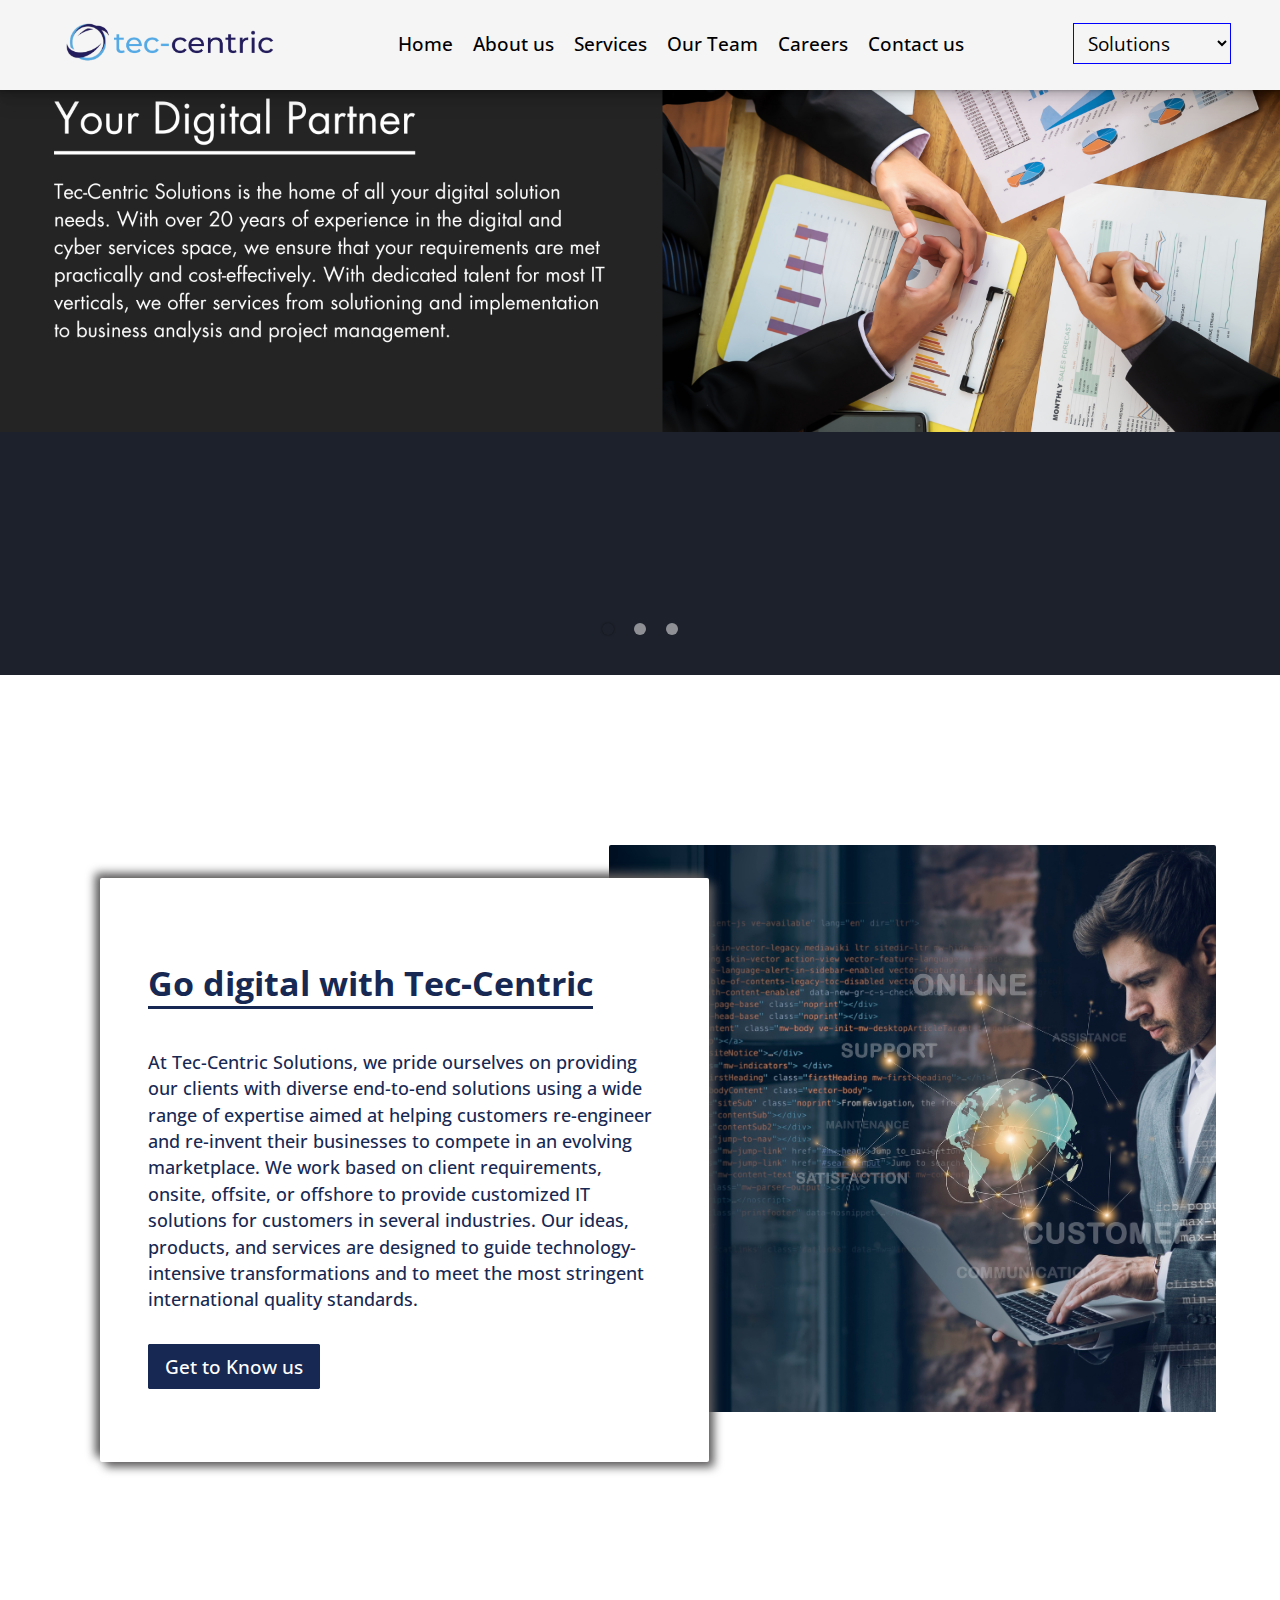
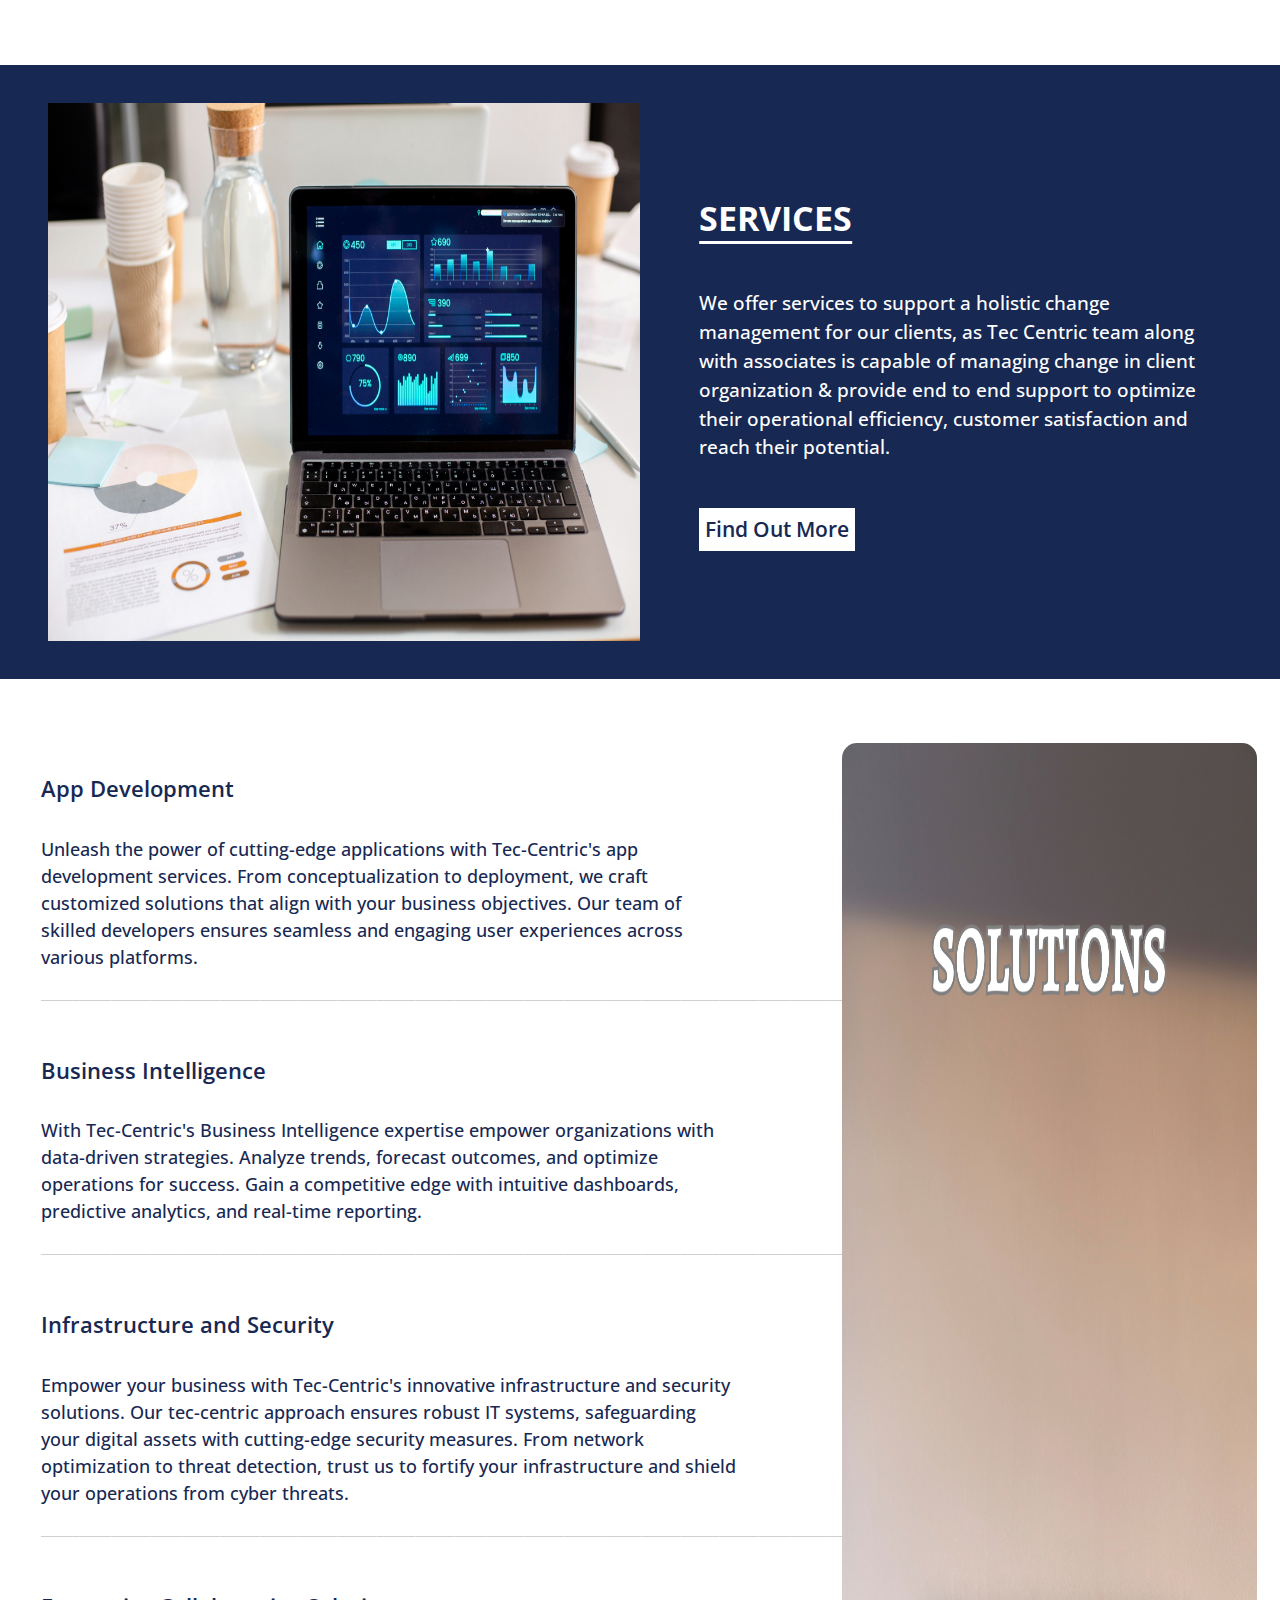
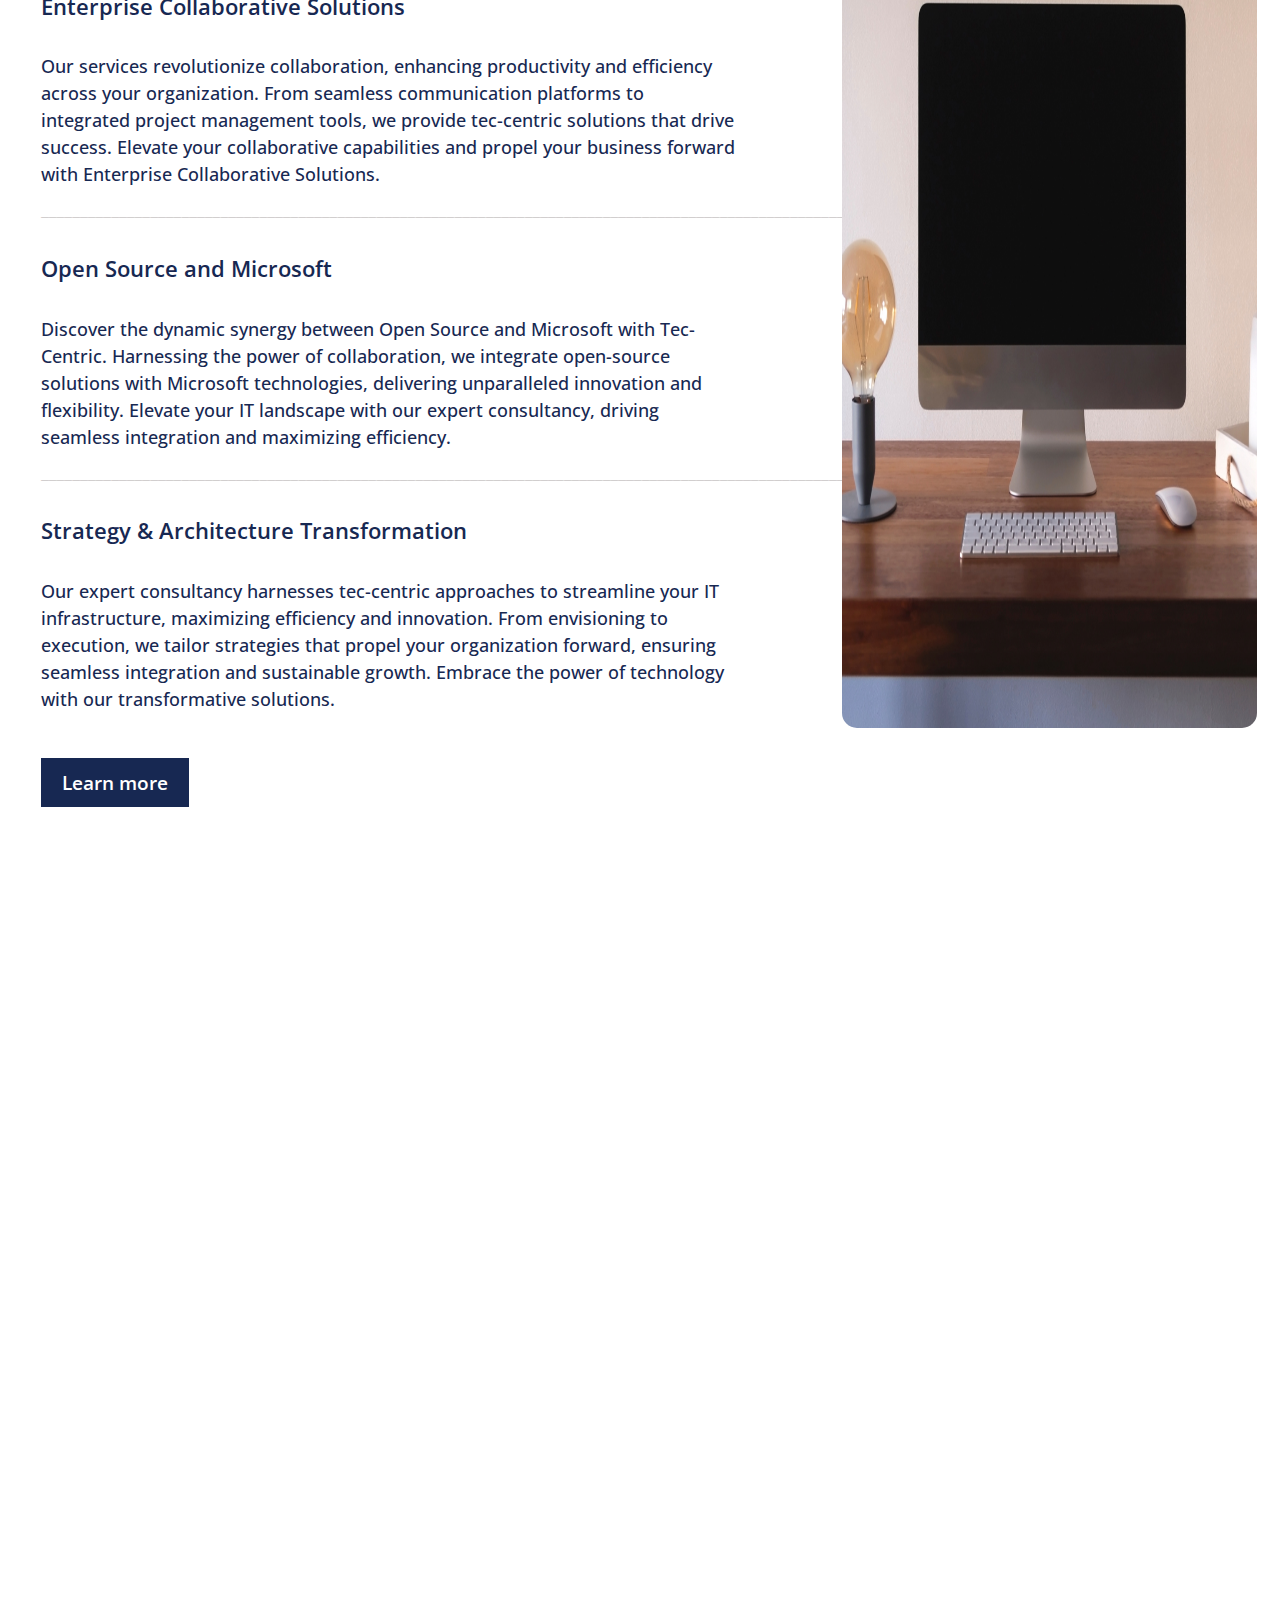
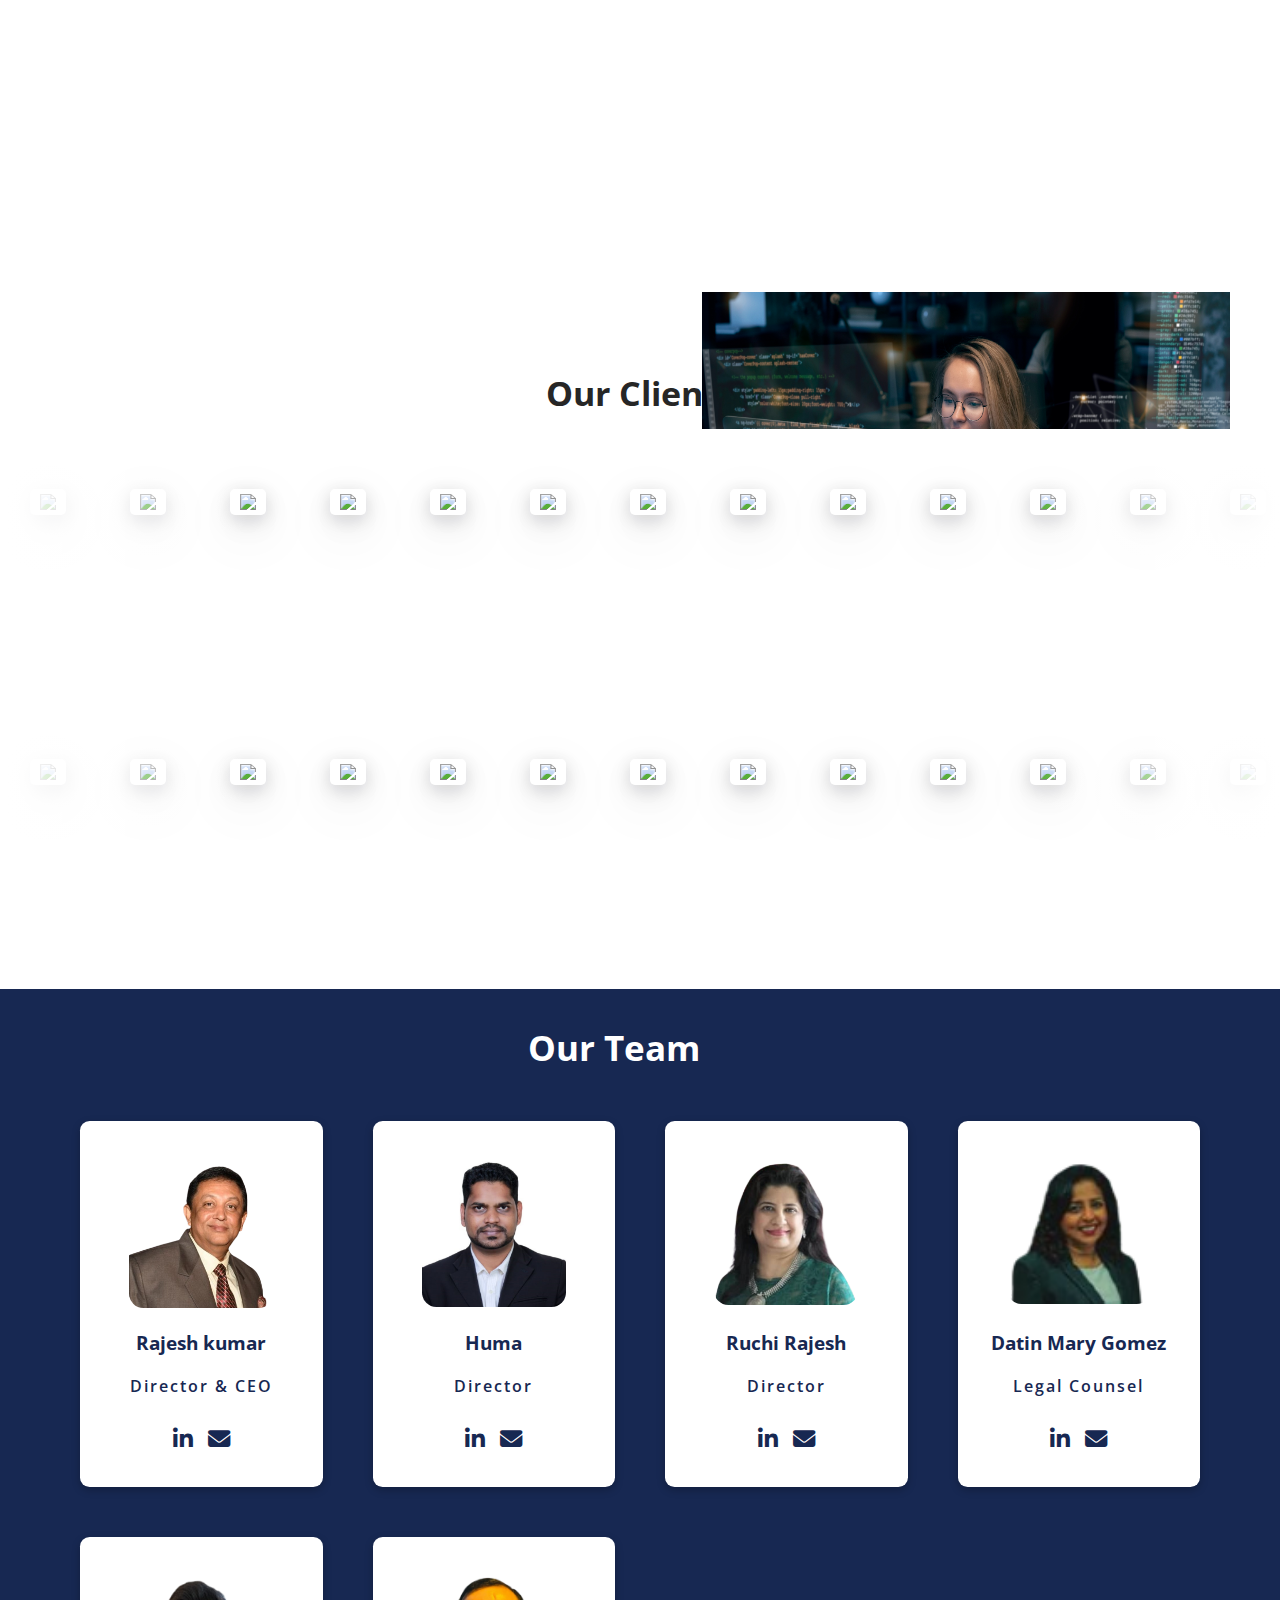
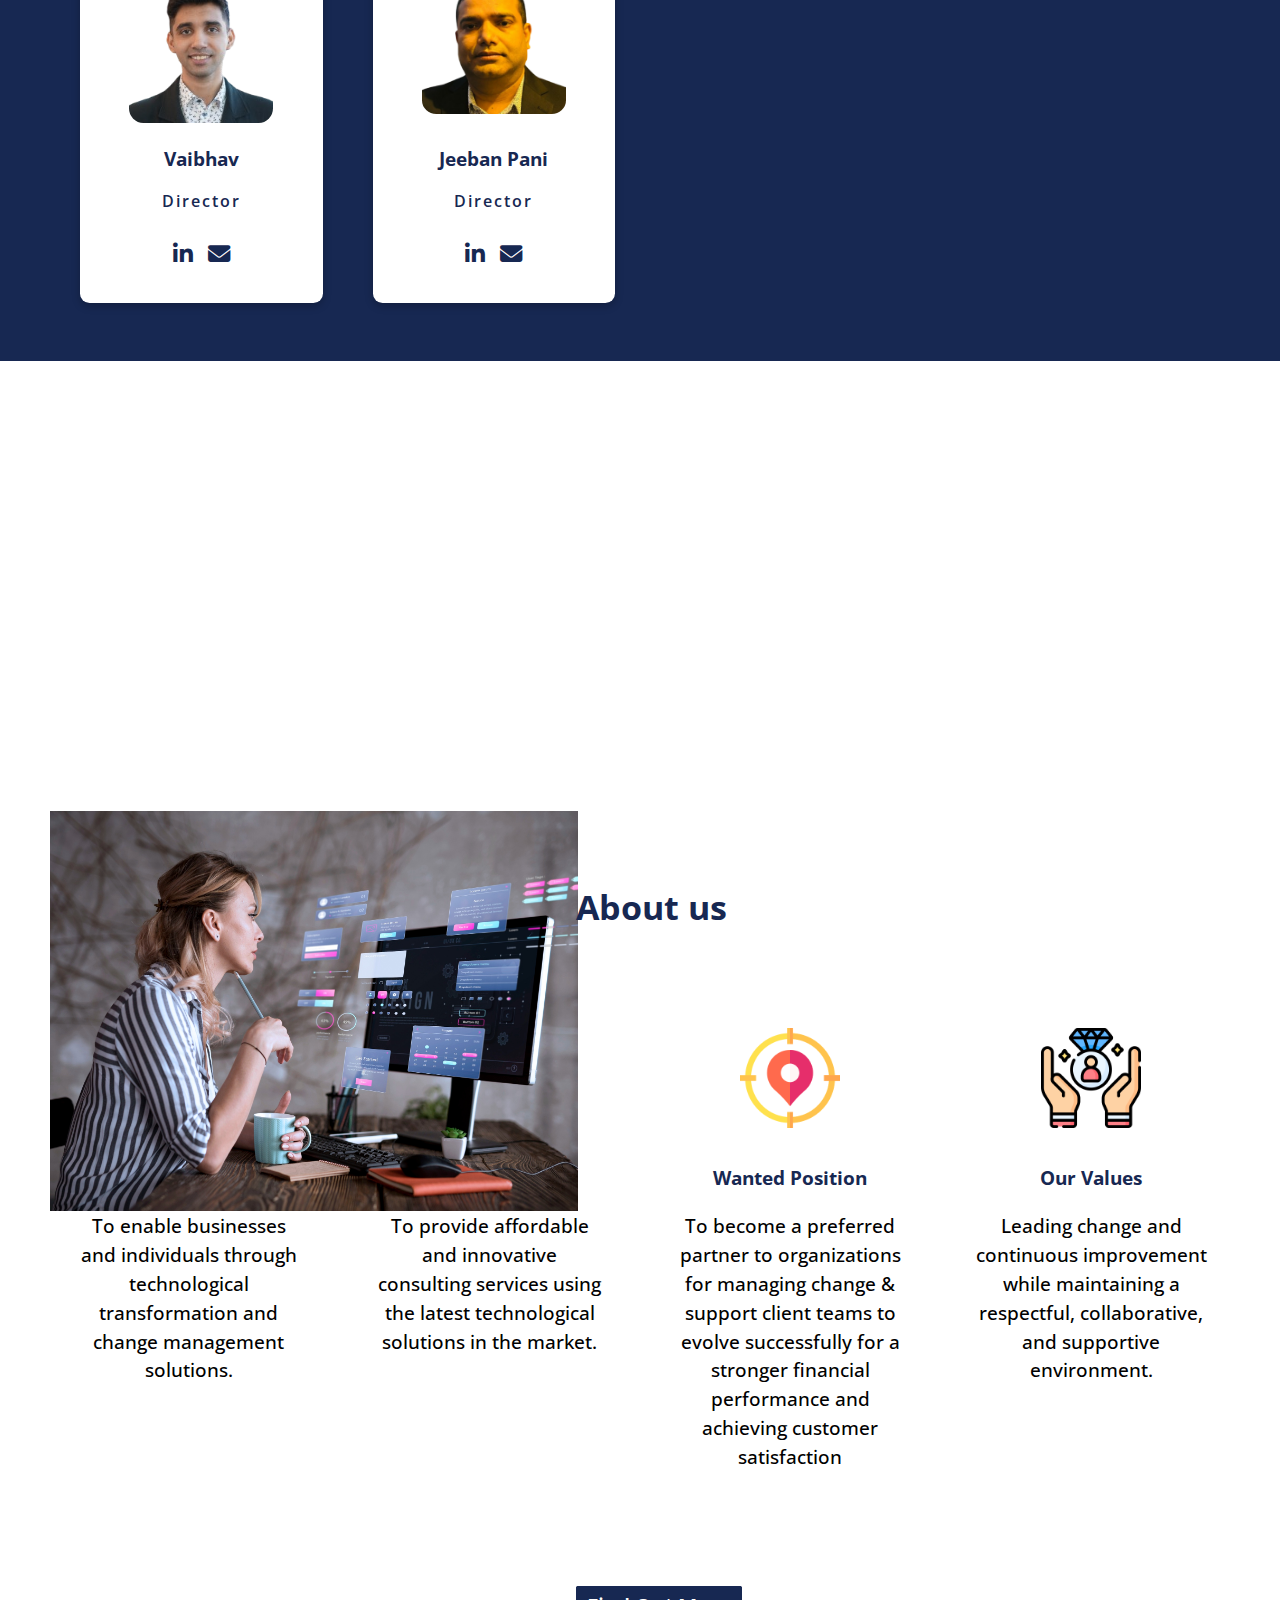
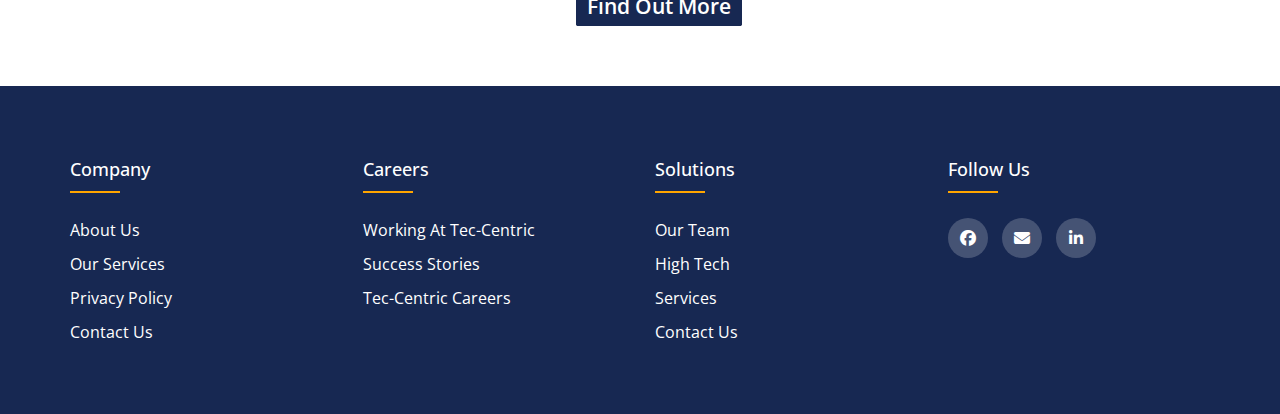
==== commit 33937ea9: "final update" ====
--- a/index.html
+++ b/index.html
@@ -730,6 +730,7 @@
       <div class="readmore">
         <a href="Aboutus.html">Find Out More</a>
       </div>
+    </div>
 </div>
 
    
--- a/Header.css
+++ b/Header.css
@@ -113,14 +113,15 @@
 } */
 
 header{
-  height: 70vh;
+  height: 75vh;
   width: 100%;
+  background: #1D212B;
 }
 
 .img-slider{
   position: relative;
   width: 100%;
-  height: 70vh;
+  height: 75vh;
   /* margin: 10px; */
   background: #1D212B;
 }
@@ -130,7 +131,7 @@
   position: absolute;
   width: 100%;
   clip-path: circle(0% at 0 50%);
-  height: 70vh;
+  height: 75vh;
 }
 
 .img-slider .slide.active{
@@ -141,9 +142,10 @@
 
 .img-slider .slide img{
   z-index: 1;
-  width: 100%;
+  max-width: 100%;
   /* border-radius: 5px; */
-  height: 70vh;
+  /* height: 70vh; */
+  /* max-height: 100%; */
 }
 
 .img-slider .slide .info{
@@ -207,8 +209,8 @@
   }
 
   .img-slider .slide img{
-    width: 100%;
-    height: 50vh;
+    max-width: 100%;
+    /* max-height: 100%; */
   }
 
   .img-slider .slide .info{
@@ -238,21 +240,27 @@
 @media (max-width: 768px){
   .img-slider{
     width: 100%;
-    height: 60vh;
+    height: 30vh;
+    
   }
   header{
-    height: 60vh;
+    height: 22vh;
   }
   .img-slider .slide{
     width: 100%;
-    height: 60vh;
-  }
-
-  .img-slider .slide img{
+    height: 18vh;
+    margin-top: 1.3%;
+  }
+
+  /* .img-slider .slide img{
 
     width: 100%;
     height: 60vh;
   
+  } */
+  .img-slider .slide img{
+    max-width: 100%;
+    /* max-height: 100%; */
   }
 
   .img-slider .slide .info{
@@ -284,22 +292,28 @@
     padding: 10px;
   }
   header{
-  height: 50vh;
+    height: 22.5vh;
   }
   .img-slider{
     width: 100%;
-    height: 50vh;
+    height: 22.5vh;
+    
   }
   .img-slider .slide{
     width: 100%;
-    height: 50vh;
-  }
-
-  .img-slider .slide img{
+    /* height: 50vh; */
+    margin-top: 10%;
+  }
+
+  /* .img-slider .slide img{
 
     width: 100%;
     height: 50vh;
   
+  } */
+  .img-slider .slide img{
+    max-width: 100%;
+    /* max-height: 100%; */
   }
 
   .img-slider .slide .info{
--- a/Service.css
+++ b/Service.css
@@ -118,8 +118,9 @@
 }
 
 .service-banner img{
-    width: 100%;
-    height: 70vh;
+    max-width: 100%;
+    
+    
 }
 .service-banner-contents{
     max-width: 1500px;
@@ -433,6 +434,11 @@
 @media screen and (max-width: 500px) {
     .service-landingPage{
         height: 60vh;
+        background-color: #262622;
+        
+    }
+    .service-banner{
+        background-color: #262622;
     }
     .service-banner-contents{
         margin-left: 5%;
@@ -607,15 +613,17 @@
         display: flex;
         align-items: center;
         justify-content: center;
+        background-color: #262622;
     }
     .service-banner{
         width: 100%;
-        height: 30vh;
+        height: 20vh;
+        background-color: #262622;
     }
     
     .service-banner img{
-        width: 100%;
-        height: 30vh;
+        max-width:100%;
+        
     }
     .service-banner-contents{
         max-width: 500px;
--- a/Aboutus.css
+++ b/Aboutus.css
@@ -131,12 +131,16 @@
  
 } */
 
+.banner{
+  width: 100%;
+  height: 70vh;
+}
 .banner img{
-  height: 70vh;
-  width: 100%;
-  transition: ease 1s;
+  
+  max-width: 100%;
+  /* transition: ease 1s;
   animation: opa 1s;
-  object-fit: cover;
+  object-fit: cover; */
 
 }
 @keyframes opa{
@@ -212,7 +216,7 @@
 .aboutus{
   width: 100%;
   height: fit-content;
-  margin-top: 5%;
+  /* margin-top: 5%; */
   
   
 }
@@ -274,7 +278,7 @@
     /* margin:1rem 20rem; */
     text-align: center;
     margin:2% 0 5% 0;
-    padding: 5% 0 0 0;
+    padding: 3% 0 0 0;
     position: relative;
     height: 1005;
     width: 80%;
@@ -420,7 +424,7 @@
   .Bg-main{
     width: 100%;
     height: fit-content;
-    margin-bottom: 5%;
+    margin: 5% 0 10% 0;
 
 }
 
@@ -591,12 +595,14 @@
     padding-left: 2%;
     border-left: 0.3vw solid #ffffff;
     background-color: #ffffff;
+    border-radius: 50px;
   } 
   .right-main-Strategy ul li.borderBlue{
     /* color: rgb(17, 17, 17); */
     padding-left: 2%;
     border-left: 0.3vw solid #ffffff;
     background-color: #ffffff;
+    border-radius: 50px;
   } 
   li.borderGreen, li.borderBlue{
     margin-bottom: 4vh;
@@ -604,6 +610,15 @@
   }
 
   @media screen and (max-width:768px) {
+    .banner{
+      background-color: #262626;
+      width: 100%;
+      height: 20vh;
+    }
+    .banner img{
+      margin-top: 5%;
+      max-width: 100%
+    }
     .aim-aboutus .left-aim img{
       width: 600px;
       height: 59vh;
@@ -642,7 +657,12 @@
     /* .Bg-Connect .main-Connect {
       margin-top: 35%;
     } */
-    
+    .right-main-Strategy ul{
+      padding-top: 10%;
+      display: grid;
+      grid-template-columns: 1fr;
+      margin-left: -8%;
+    }
   }
 
 /* @media screen and(max-width:420px) {
@@ -823,7 +843,7 @@
   width: 90%;
 }
 }
-@media screen and (max-width:400px){
+@media screen and (max-width:420px){
   .aim-aboutus .left-aim img{
     width: 370px;
   }
@@ -835,6 +855,44 @@
     height: 80%;
     margin-top: 100%;
  }
+ .banner{
+  height: 20vh;
+ }
+ .aboutus .about-us-container{
+  margin-top: -54%;
+  padding-top: 0;
+ }
+ .Bg-main .aim-aboutus{
+  flex-direction: column;
+  width: 100%;
+  justify-content: center;
+ }
+ .Bg-main .aim-aboutus .left-aim{
+  width: 100vw;
+ 
+ }
+ .Bg-main .aim-aboutus .left-aim img{
+  width: 90%;
+  margin-left: 5%;
+ }
+ .Bg-main .aim-aboutus .right-aim {
+  width: 90%;
+  height: 100%;
+  margin-left:5% ;
+ }
+ /* .Bg-main .aim-aboutus{
+  margin-bottom: 10%;
+ } */
+
+ .Bg-Strategy{
+  margin-top: -25%;
+ }
+ .right-main-Strategy ul{
+  padding-top: 10%;
+  display: grid;
+  grid-template-columns: 1fr ;
+  margin-left: -8%;
+}
 }
 
 @media screen and (max-width:600px){
@@ -881,6 +939,12 @@
       padding: 1.8rem 1.8rem;
       border-radius: 8px;
    }
+   .right-main-Strategy ul{
+    padding-top: 10%;
+    display: grid;
+    grid-template-columns: 1fr;
+    margin: 8% 1% 8% -4%;
+  }
 }
 
 .about-h2{
@@ -1029,12 +1093,13 @@
       padding-bottom: 5%;
      }
 
-     @media screen and (max-width:400px){
+     @media screen and (max-width:420px){
       .aboutus div span {
         margin-left: 30%;
       }
       .readmore a{
         margin-left: -30%;
+        
       }
       .main-Connect .text-connect .text-white{
         width: 100%;
@@ -1064,7 +1129,7 @@
       }
       .about-two{
         flex-wrap: wrap;
-        margin:10% 5%;
+        margin:10% 5% -30% 5%;
        
       }
       .approach-about, .edge-about{
@@ -1111,7 +1176,7 @@
     }
     .aim-aboutus{
       flex-direction: column;
-      margin-top: -10%;
+      margin-top: 40%;
     }
     .Bg-main .aim-aboutus .left-aim img{
       width: 90%;
@@ -1124,4 +1189,7 @@
       margin-left: 5%;
       height: fit-content;
     }
+    .end{
+      margin-top: 10%;
+    }
     }--- a/ourteam.css
+++ b/ourteam.css
@@ -257,6 +257,15 @@
 
 /* Card Design of Our Team */
 
+.team-banner{
+  width: 100%;
+  height: 70vh;
+}
+.team-banner img {
+  max-width: 100%;
+  
+}
+
 .our-team {
     height: auto;
     width: 100%;
@@ -484,14 +493,22 @@
     }
   }
   @media screen and (max-width: 768px) {
+    .team-banner{
+      width: 100%;
+      height: 30vh;
+    }
+    .team-banner img {
+      max-width: 100%;
+      margin-top: 10%;
+    }
     .ourteam {
       padding: 0.5em 0em;
       
     }
-    .team-banner main a{
+    /* .team-banner main a{
       font-family: "Open Sans", verdana, Helvetica, sans-serif;
       font-size: 3.5rem;
-    }
+    } */
     .ourteam .column {
       /* flex: 0 0 33.33%; */
       width: 95%;
@@ -513,13 +530,13 @@
     grid-template-columns: 1fr;
     gap: 40px;
   }
-  .team-banner main{
-    background-image: url(images/ourteam/ourteam.jpg);
+  /* .team-banner main{
+    background-image: url(images/ourteam/OUR\ TEAM.png);
     background-size: cover;
   background-position: center right;
   height: 100%;
-  width: 100%;
-}
+  max-width:  100%;
+} */
 }
   
   @media screen and (min-width: 992px) {
@@ -643,7 +660,16 @@
 
 
 
-@media screen and (max-width:400px){
+@media screen and (max-width:420px){
+  .team-banner{
+    width: 100%;
+    height: 30vh;
+  }
+  .team-banner img {
+    max-width: 100%;
+    margin-top: 10%;
+  }
+
     .our-team-container {
         flex-direction: column;
         align-items: center;
@@ -700,7 +726,20 @@
     }
     .Bg{
       flex-direction: column;
+    }*/
+    /* .Bg-left-div{
+      margin-top: 25%;
     } */
+
+    .Bg-right-div img{
+      margin-top: -10%;
+     max-width: 100%;
+     
+    }
+    .Bg-container{
+      flex-direction: column;
+      height: auto;
+    }
     
 }
 @media screen and (max-width:800px){
--- a/Container.css
+++ b/Container.css
@@ -201,7 +201,7 @@
 
     .Bg-img{
         height: 30%;
-        padding-top: 20%;
+        padding-top: 10%;
         margin-bottom: -10%;
     }
     .container{
--- a/card-replacement.css
+++ b/card-replacement.css
@@ -199,7 +199,7 @@
 width: 100%;}
     .service-card .content-right img{
         height:400px ;
-        width: 400px;
+        width: 350px;
         
     
     }
